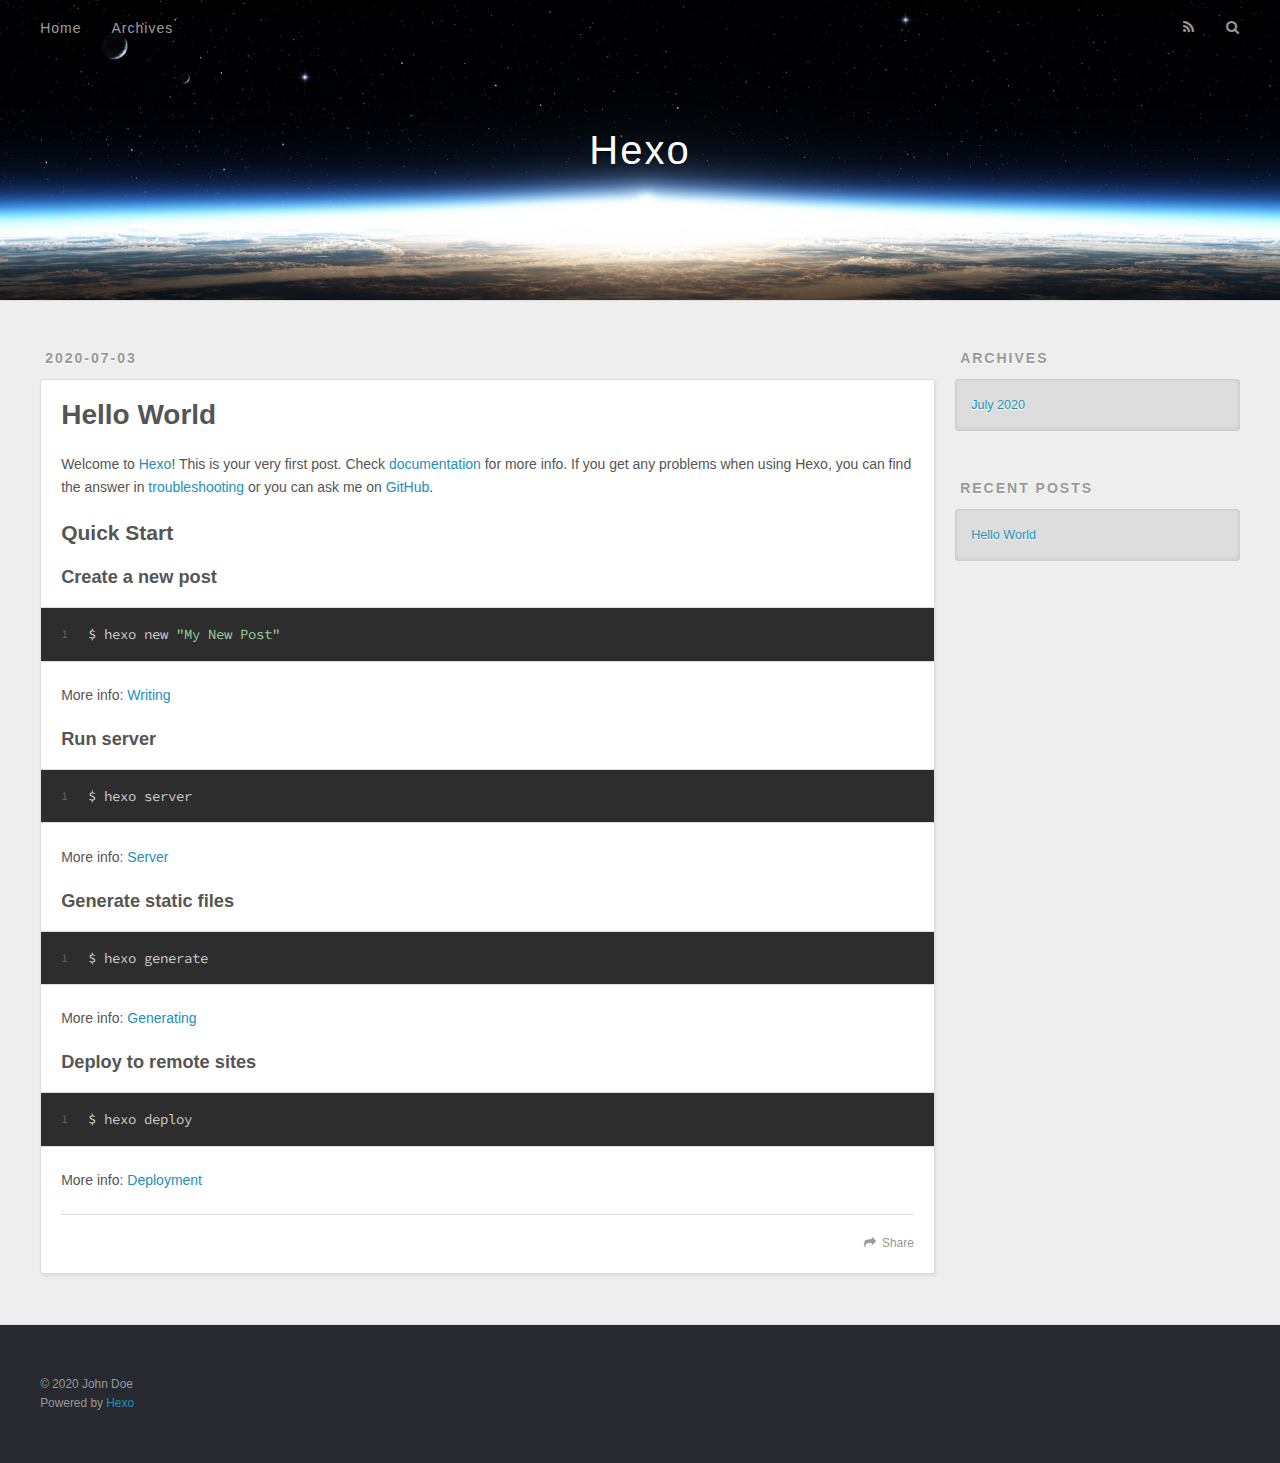
==== index.html @ 7ab06a94 "Site updated: 2020-07-03 13:47:26" ====
<!DOCTYPE html>
<html>
<head>
  <meta charset="utf-8">
  

  
  <title>Hexo</title>
  <meta name="viewport" content="width=device-width, initial-scale=1, maximum-scale=1">
  <meta property="og:type" content="website">
<meta property="og:title" content="Hexo">
<meta property="og:url" content="http://yoursite.com/index.html">
<meta property="og:site_name" content="Hexo">
<meta property="og:locale" content="en_US">
<meta property="article:author" content="John Doe">
<meta name="twitter:card" content="summary">
  
    <link rel="alternate" href="/atom.xml" title="Hexo" type="application/atom+xml">
  
  
    <link rel="icon" href="/favicon.png">
  
  
    <link href="//fonts.googleapis.com/css?family=Source+Code+Pro" rel="stylesheet" type="text/css">
  
  
<link rel="stylesheet" href="/css/style.css">

<meta name="generator" content="Hexo 4.2.1"></head>

<body>
  <div id="container">
    <div id="wrap">
      <header id="header">
  <div id="banner"></div>
  <div id="header-outer" class="outer">
    <div id="header-title" class="inner">
      <h1 id="logo-wrap">
        <a href="/" id="logo">Hexo</a>
      </h1>
      
    </div>
    <div id="header-inner" class="inner">
      <nav id="main-nav">
        <a id="main-nav-toggle" class="nav-icon"></a>
        
          <a class="main-nav-link" href="/">Home</a>
        
          <a class="main-nav-link" href="/archives">Archives</a>
        
      </nav>
      <nav id="sub-nav">
        
          <a id="nav-rss-link" class="nav-icon" href="/atom.xml" title="RSS Feed"></a>
        
        <a id="nav-search-btn" class="nav-icon" title="Search"></a>
      </nav>
      <div id="search-form-wrap">
        <form action="//google.com/search" method="get" accept-charset="UTF-8" class="search-form"><input type="search" name="q" class="search-form-input" placeholder="Search"><button type="submit" class="search-form-submit">&#xF002;</button><input type="hidden" name="sitesearch" value="http://yoursite.com"></form>
      </div>
    </div>
  </div>
</header>
      <div class="outer">
        <section id="main">
  
    <article id="post-hello-world" class="article article-type-post" itemscope itemprop="blogPost">
  <div class="article-meta">
    <a href="/2020/07/03/hello-world/" class="article-date">
  <time datetime="2020-07-03T05:10:40.938Z" itemprop="datePublished">2020-07-03</time>
</a>
    
  </div>
  <div class="article-inner">
    
    
      <header class="article-header">
        
  
    <h1 itemprop="name">
      <a class="article-title" href="/2020/07/03/hello-world/">Hello World</a>
    </h1>
  

      </header>
    
    <div class="article-entry" itemprop="articleBody">
      
        <p>Welcome to <a href="https://hexo.io/" target="_blank" rel="noopener">Hexo</a>! This is your very first post. Check <a href="https://hexo.io/docs/" target="_blank" rel="noopener">documentation</a> for more info. If you get any problems when using Hexo, you can find the answer in <a href="https://hexo.io/docs/troubleshooting.html" target="_blank" rel="noopener">troubleshooting</a> or you can ask me on <a href="https://github.com/hexojs/hexo/issues" target="_blank" rel="noopener">GitHub</a>.</p>
<h2 id="Quick-Start"><a href="#Quick-Start" class="headerlink" title="Quick Start"></a>Quick Start</h2><h3 id="Create-a-new-post"><a href="#Create-a-new-post" class="headerlink" title="Create a new post"></a>Create a new post</h3><figure class="highlight bash"><table><tr><td class="gutter"><pre><span class="line">1</span><br></pre></td><td class="code"><pre><span class="line">$ hexo new <span class="string">"My New Post"</span></span><br></pre></td></tr></table></figure>

<p>More info: <a href="https://hexo.io/docs/writing.html" target="_blank" rel="noopener">Writing</a></p>
<h3 id="Run-server"><a href="#Run-server" class="headerlink" title="Run server"></a>Run server</h3><figure class="highlight bash"><table><tr><td class="gutter"><pre><span class="line">1</span><br></pre></td><td class="code"><pre><span class="line">$ hexo server</span><br></pre></td></tr></table></figure>

<p>More info: <a href="https://hexo.io/docs/server.html" target="_blank" rel="noopener">Server</a></p>
<h3 id="Generate-static-files"><a href="#Generate-static-files" class="headerlink" title="Generate static files"></a>Generate static files</h3><figure class="highlight bash"><table><tr><td class="gutter"><pre><span class="line">1</span><br></pre></td><td class="code"><pre><span class="line">$ hexo generate</span><br></pre></td></tr></table></figure>

<p>More info: <a href="https://hexo.io/docs/generating.html" target="_blank" rel="noopener">Generating</a></p>
<h3 id="Deploy-to-remote-sites"><a href="#Deploy-to-remote-sites" class="headerlink" title="Deploy to remote sites"></a>Deploy to remote sites</h3><figure class="highlight bash"><table><tr><td class="gutter"><pre><span class="line">1</span><br></pre></td><td class="code"><pre><span class="line">$ hexo deploy</span><br></pre></td></tr></table></figure>

<p>More info: <a href="https://hexo.io/docs/one-command-deployment.html" target="_blank" rel="noopener">Deployment</a></p>

      
    </div>
    <footer class="article-footer">
      <a data-url="http://yoursite.com/2020/07/03/hello-world/" data-id="ckc5spmji0000jgvv3cbbf7xk" class="article-share-link">Share</a>
      
      
    </footer>
  </div>
  
</article>


  


</section>
        
          <aside id="sidebar">
  
    

  
    

  
    
  
    
  <div class="widget-wrap">
    <h3 class="widget-title">Archives</h3>
    <div class="widget">
      <ul class="archive-list"><li class="archive-list-item"><a class="archive-list-link" href="/archives/2020/07/">July 2020</a></li></ul>
    </div>
  </div>


  
    
  <div class="widget-wrap">
    <h3 class="widget-title">Recent Posts</h3>
    <div class="widget">
      <ul>
        
          <li>
            <a href="/2020/07/03/hello-world/">Hello World</a>
          </li>
        
      </ul>
    </div>
  </div>

  
</aside>
        
      </div>
      <footer id="footer">
  
  <div class="outer">
    <div id="footer-info" class="inner">
      &copy; 2020 John Doe<br>
      Powered by <a href="http://hexo.io/" target="_blank">Hexo</a>
    </div>
  </div>
</footer>
    </div>
    <nav id="mobile-nav">
  
    <a href="/" class="mobile-nav-link">Home</a>
  
    <a href="/archives" class="mobile-nav-link">Archives</a>
  
</nav>
    

<script src="//ajax.googleapis.com/ajax/libs/jquery/2.0.3/jquery.min.js"></script>


  
<link rel="stylesheet" href="/fancybox/jquery.fancybox.css">

  
<script src="/fancybox/jquery.fancybox.pack.js"></script>




<script src="/js/script.js"></script>




  </div>
</body>
</html>
---- css/style.css ----
body {
  width: 100%;
}
body:before,
body:after {
  content: "";
  display: table;
}
body:after {
  clear: both;
}
html,
body,
div,
span,
applet,
object,
iframe,
h1,
h2,
h3,
h4,
h5,
h6,
p,
blockquote,
pre,
a,
abbr,
acronym,
address,
big,
cite,
code,
del,
dfn,
em,
img,
ins,
kbd,
q,
s,
samp,
small,
strike,
strong,
sub,
sup,
tt,
var,
dl,
dt,
dd,
ol,
ul,
li,
fieldset,
form,
label,
legend,
table,
caption,
tbody,
tfoot,
thead,
tr,
th,
td {
  margin: 0;
  padding: 0;
  border: 0;
  outline: 0;
  font-weight: inherit;
  font-style: inherit;
  font-family: inherit;
  font-size: 100%;
  vertical-align: baseline;
}
body {
  line-height: 1;
  color: #000;
  background: #fff;
}
ol,
ul {
  list-style: none;
}
table {
  border-collapse: separate;
  border-spacing: 0;
  vertical-align: middle;
}
caption,
th,
td {
  text-align: left;
  font-weight: normal;
  vertical-align: middle;
}
a img {
  border: none;
}
input,
button {
  margin: 0;
  padding: 0;
}
input::-moz-focus-inner,
button::-moz-focus-inner {
  border: 0;
  padding: 0;
}
@font-face {
  font-family: FontAwesome;
  font-style: normal;
  font-weight: normal;
  src: url("fonts/fontawesome-webfont.eot?v=#4.0.3");
  src: url("fonts/fontawesome-webfont.eot?#iefix&v=#4.0.3") format("embedded-opentype"), url("fonts/fontawesome-webfont.woff?v=#4.0.3") format("woff"), url("fonts/fontawesome-webfont.ttf?v=#4.0.3") format("truetype"), url("fonts/fontawesome-webfont.svg#fontawesomeregular?v=#4.0.3") format("svg");
}
html,
body,
#container {
  height: 100%;
}
body {
  background: #eee;
  font: 14px -apple-system, BlinkMacSystemFont, "Segoe UI", "Roboto", "Oxygen", "Ubuntu", "Cantarell", "Fira Sans", "Droid Sans", "Helvetica Neue", sans-serif;
  -webkit-text-size-adjust: 100%;
}
.outer {
  max-width: 1220px;
  margin: 0 auto;
  padding: 0 20px;
}
.outer:before,
.outer:after {
  content: "";
  display: table;
}
.outer:after {
  clear: both;
}
.inner {
  display: inline;
  float: left;
  width: 98.33333333333333%;
  margin: 0 0.833333333333333%;
}
.left,
.alignleft {
  float: left;
}
.right,
.alignright {
  float: right;
}
.clear {
  clear: both;
}
#container {
  position: relative;
}
.mobile-nav-on {
  overflow: hidden;
}
#wrap {
  height: 100%;
  width: 100%;
  position: absolute;
  top: 0;
  left: 0;
  -webkit-transition: 0.2s ease-out;
  -moz-transition: 0.2s ease-out;
  -ms-transition: 0.2s ease-out;
  transition: 0.2s ease-out;
  z-index: 1;
  background: #eee;
}
.mobile-nav-on #wrap {
  left: 280px;
}
@media screen and (min-width: 768px) {
  #main {
    display: inline;
    float: left;
    width: 73.33333333333333%;
    margin: 0 0.833333333333333%;
  }
}
.article-date,
.article-category-link,
.archive-year,
.widget-title {
  text-decoration: none;
  text-transform: uppercase;
  letter-spacing: 2px;
  color: #999;
  margin-bottom: 1em;
  margin-left: 5px;
  line-height: 1em;
  text-shadow: 0 1px #fff;
  font-weight: bold;
}
.article-inner,
.archive-article-inner {
  background: #fff;
  -webkit-box-shadow: 1px 2px 3px #ddd;
  box-shadow: 1px 2px 3px #ddd;
  border: 1px solid #ddd;
  border-radius: 3px;
}
.article-entry h1,
.widget h1 {
  font-size: 2em;
}
.article-entry h2,
.widget h2 {
  font-size: 1.5em;
}
.article-entry h3,
.widget h3 {
  font-size: 1.3em;
}
.article-entry h4,
.widget h4 {
  font-size: 1.2em;
}
.article-entry h5,
.widget h5 {
  font-size: 1em;
}
.article-entry h6,
.widget h6 {
  font-size: 1em;
  color: #999;
}
.article-entry hr,
.widget hr {
  border: 1px dashed #ddd;
}
.article-entry strong,
.widget strong {
  font-weight: bold;
}
.article-entry em,
.widget em,
.article-entry cite,
.widget cite {
  font-style: italic;
}
.article-entry sup,
.widget sup,
.article-entry sub,
.widget sub {
  font-size: 0.75em;
  line-height: 0;
  position: relative;
  vertical-align: baseline;
}
.article-entry sup,
.widget sup {
  top: -0.5em;
}
.article-entry sub,
.widget sub {
  bottom: -0.2em;
}
.article-entry small,
.widget small {
  font-size: 0.85em;
}
.article-entry acronym,
.widget acronym,
.article-entry abbr,
.widget abbr {
  border-bottom: 1px dotted;
}
.article-entry ul,
.widget ul,
.article-entry ol,
.widget ol,
.article-entry dl,
.widget dl {
  margin: 0 20px;
  line-height: 1.6em;
}
.article-entry ul ul,
.widget ul ul,
.article-entry ol ul,
.widget ol ul,
.article-entry ul ol,
.widget ul ol,
.article-entry ol ol,
.widget ol ol {
  margin-top: 0;
  margin-bottom: 0;
}
.article-entry ul,
.widget ul {
  list-style: disc;
}
.article-entry ol,
.widget ol {
  list-style: decimal;
}
.article-entry dt,
.widget dt {
  font-weight: bold;
}
#header {
  height: 300px;
  position: relative;
  border-bottom: 1px solid #ddd;
}
#header:before,
#header:after {
  content: "";
  position: absolute;
  left: 0;
  right: 0;
  height: 40px;
}
#header:before {
  top: 0;
  background: -webkit-linear-gradient(rgba(0,0,0,0.2), transparent);
  background: -moz-linear-gradient(rgba(0,0,0,0.2), transparent);
  background: -ms-linear-gradient(rgba(0,0,0,0.2), transparent);
  background: linear-gradient(rgba(0,0,0,0.2), transparent);
}
#header:after {
  bottom: 0;
  background: -webkit-linear-gradient(transparent, rgba(0,0,0,0.2));
  background: -moz-linear-gradient(transparent, rgba(0,0,0,0.2));
  background: -ms-linear-gradient(transparent, rgba(0,0,0,0.2));
  background: linear-gradient(transparent, rgba(0,0,0,0.2));
}
#header-outer {
  height: 100%;
  position: relative;
}
#header-inner {
  position: relative;
  overflow: hidden;
}
#banner {
  position: absolute;
  top: 0;
  left: 0;
  width: 100%;
  height: 100%;
  background: url("images/banner.jpg") center #000;
  -webkit-background-size: cover;
  -moz-background-size: cover;
  background-size: cover;
  z-index: -1;
}
#header-title {
  text-align: center;
  height: 40px;
  position: absolute;
  top: 50%;
  left: 0;
  margin-top: -20px;
}
#logo,
#subtitle {
  text-decoration: none;
  color: #fff;
  font-weight: 300;
  text-shadow: 0 1px 4px rgba(0,0,0,0.3);
}
#logo {
  font-size: 40px;
  line-height: 40px;
  letter-spacing: 2px;
}
#subtitle {
  font-size: 16px;
  line-height: 16px;
  letter-spacing: 1px;
}
#subtitle-wrap {
  margin-top: 16px;
}
#main-nav {
  float: left;
  margin-left: -15px;
}
.nav-icon,
.main-nav-link {
  float: left;
  color: #fff;
  opacity: 0.6;
  text-decoration: none;
  text-shadow: 0 1px rgba(0,0,0,0.2);
  -webkit-transition: opacity 0.2s;
  -moz-transition: opacity 0.2s;
  -ms-transition: opacity 0.2s;
  transition: opacity 0.2s;
  display: block;
  padding: 20px 15px;
}
.nav-icon:hover,
.main-nav-link:hover {
  opacity: 1;
}
.nav-icon {
  font-family: FontAwesome;
  text-align: center;
  font-size: 14px;
  width: 14px;
  height: 14px;
  padding: 20px 15px;
  position: relative;
  cursor: pointer;
}
.main-nav-link {
  font-weight: 300;
  letter-spacing: 1px;
}
@media screen and (max-width: 479px) {
  .main-nav-link {
    display: none;
  }
}
#main-nav-toggle {
  display: none;
}
#main-nav-toggle:before {
  content: "\f0c9";
}
@media screen and (max-width: 479px) {
  #main-nav-toggle {
    display: block;
  }
}
#sub-nav {
  float: right;
  margin-right: -15px;
}
#nav-rss-link:before {
  content: "\f09e";
}
#nav-search-btn:before {
  content: "\f002";
}
#search-form-wrap {
  position: absolute;
  top: 15px;
  width: 150px;
  height: 30px;
  right: -150px;
  opacity: 0;
  -webkit-transition: 0.2s ease-out;
  -moz-transition: 0.2s ease-out;
  -ms-transition: 0.2s ease-out;
  transition: 0.2s ease-out;
}
#search-form-wrap.on {
  opacity: 1;
  right: 0;
}
@media screen and (max-width: 479px) {
  #search-form-wrap {
    width: 100%;
    right: -100%;
  }
}
.search-form {
  position: absolute;
  top: 0;
  left: 0;
  right: 0;
  background: #fff;
  padding: 5px 15px;
  border-radius: 15px;
  -webkit-box-shadow: 0 0 10px rgba(0,0,0,0.3);
  box-shadow: 0 0 10px rgba(0,0,0,0.3);
}
.search-form-input {
  border: none;
  background: none;
  color: #555;
  width: 100%;
  font: 13px -apple-system, BlinkMacSystemFont, "Segoe UI", "Roboto", "Oxygen", "Ubuntu", "Cantarell", "Fira Sans", "Droid Sans", "Helvetica Neue", sans-serif;
  outline: none;
}
.search-form-input::-webkit-search-results-decoration,
.search-form-input::-webkit-search-cancel-button {
  -webkit-appearance: none;
}
.search-form-submit {
  position: absolute;
  top: 50%;
  right: 10px;
  margin-top: -7px;
  font: 13px FontAwesome;
  border: none;
  background: none;
  color: #bbb;
  cursor: pointer;
}
.search-form-submit:hover,
.search-form-submit:focus {
  color: #777;
}
.article {
  margin: 50px 0;
}
.article-inner {
  overflow: hidden;
}
.article-meta:before,
.article-meta:after {
  content: "";
  display: table;
}
.article-meta:after {
  clear: both;
}
.article-date {
  float: left;
}
.article-category {
  float: left;
  line-height: 1em;
  color: #ccc;
  text-shadow: 0 1px #fff;
  margin-left: 8px;
}
.article-category:before {
  content: "\2022";
}
.article-category-link {
  margin: 0 12px 1em;
}
.article-header {
  padding: 20px 20px 0;
}
.article-title {
  text-decoration: none;
  font-size: 2em;
  font-weight: bold;
  color: #555;
  line-height: 1.1em;
  -webkit-transition: color 0.2s;
  -moz-transition: color 0.2s;
  -ms-transition: color 0.2s;
  transition: color 0.2s;
}
a.article-title:hover {
  color: #258fb8;
}
.article-entry {
  color: #555;
  padding: 0 20px;
}
.article-entry:before,
.article-entry:after {
  content: "";
  display: table;
}
.article-entry:after {
  clear: both;
}
.article-entry p,
.article-entry table {
  line-height: 1.6em;
  margin: 1.6em 0;
}
.article-entry h1,
.article-entry h2,
.article-entry h3,
.article-entry h4,
.article-entry h5,
.article-entry h6 {
  font-weight: bold;
}
.article-entry h1,
.article-entry h2,
.article-entry h3,
.article-entry h4,
.article-entry h5,
.article-entry h6 {
  line-height: 1.1em;
  margin: 1.1em 0;
}
.article-entry a {
  color: #258fb8;
  text-decoration: none;
}
.article-entry a:hover {
  text-decoration: underline;
}
.article-entry ul,
.article-entry ol,
.article-entry dl {
  margin-top: 1.6em;
  margin-bottom: 1.6em;
}
.article-entry img,
.article-entry video {
  max-width: 100%;
  height: auto;
  display: block;
  margin: auto;
}
.article-entry iframe {
  border: none;
}
.article-entry table {
  width: 100%;
  border-collapse: collapse;
  border-spacing: 0;
}
.article-entry th {
  font-weight: bold;
  border-bottom: 3px solid #ddd;
  padding-bottom: 0.5em;
}
.article-entry td {
  border-bottom: 1px solid #ddd;
  padding: 10px 0;
}
.article-entry blockquote {
  font-family: Georgia, "Times New Roman", serif;
  font-size: 1.4em;
  margin: 1.6em 20px;
  text-align: center;
}
.article-entry blockquote footer {
  font-size: 14px;
  margin: 1.6em 0;
  font-family: -apple-system, BlinkMacSystemFont, "Segoe UI", "Roboto", "Oxygen", "Ubuntu", "Cantarell", "Fira Sans", "Droid Sans", "Helvetica Neue", sans-serif;
}
.article-entry blockquote footer cite:before {
  content: "—";
  padding: 0 0.5em;
}
.article-entry .pullquote {
  text-align: left;
  width: 45%;
  margin: 0;
}
.article-entry .pullquote.left {
  margin-left: 0.5em;
  margin-right: 1em;
}
.article-entry .pullquote.right {
  margin-right: 0.5em;
  margin-left: 1em;
}
.article-entry .caption {
  color: #999;
  display: block;
  font-size: 0.9em;
  margin-top: 0.5em;
  position: relative;
  text-align: center;
}
.article-entry .video-container {
  position: relative;
  padding-top: 56.25%;
  height: 0;
  overflow: hidden;
}
.article-entry .video-container iframe,
.article-entry .video-container object,
.article-entry .video-container embed {
  position: absolute;
  top: 0;
  left: 0;
  width: 100%;
  height: 100%;
  margin-top: 0;
}
.article-more-link a {
  display: inline-block;
  line-height: 1em;
  padding: 6px 15px;
  border-radius: 15px;
  background: #eee;
  color: #999;
  text-shadow: 0 1px #fff;
  text-decoration: none;
}
.article-more-link a:hover {
  background: #258fb8;
  color: #fff;
  text-decoration: none;
  text-shadow: 0 1px #1e7293;
}
.article-footer {
  font-size: 0.85em;
  line-height: 1.6em;
  border-top: 1px solid #ddd;
  padding-top: 1.6em;
  margin: 0 20px 20px;
}
.article-footer:before,
.article-footer:after {
  content: "";
  display: table;
}
.article-footer:after {
  clear: both;
}
.article-footer a {
  color: #999;
  text-decoration: none;
}
.article-footer a:hover {
  color: #555;
}
.article-tag-list-item {
  float: left;
  margin-right: 10px;
}
.article-tag-list-link:before {
  content: "#";
}
.article-comment-link {
  float: right;
}
.article-comment-link:before {
  content: "\f075";
  font-family: FontAwesome;
  padding-right: 8px;
}
.article-share-link {
  cursor: pointer;
  float: right;
  margin-left: 20px;
}
.article-share-link:before {
  content: "\f064";
  font-family: FontAwesome;
  padding-right: 6px;
}
#article-nav {
  position: relative;
}
#article-nav:before,
#article-nav:after {
  content: "";
  display: table;
}
#article-nav:after {
  clear: both;
}
@media screen and (min-width: 768px) {
  #article-nav {
    margin: 50px 0;
  }
  #article-nav:before {
    width: 8px;
    height: 8px;
    position: absolute;
    top: 50%;
    left: 50%;
    margin-top: -4px;
    margin-left: -4px;
    content: "";
    border-radius: 50%;
    background: #ddd;
    -webkit-box-shadow: 0 1px 2px #fff;
    box-shadow: 0 1px 2px #fff;
  }
}
.article-nav-link-wrap {
  text-decoration: none;
  text-shadow: 0 1px #fff;
  color: #999;
  -webkit-box-sizing: border-box;
  -moz-box-sizing: border-box;
  box-sizing: border-box;
  margin-top: 50px;
  text-align: center;
  display: block;
}
.article-nav-link-wrap:hover {
  color: #555;
}
@media screen and (min-width: 768px) {
  .article-nav-link-wrap {
    width: 50%;
    margin-top: 0;
  }
}
@media screen and (min-width: 768px) {
  #article-nav-newer {
    float: left;
    text-align: right;
    padding-right: 20px;
  }
}
@media screen and (min-width: 768px) {
  #article-nav-older {
    float: right;
    text-align: left;
    padding-left: 20px;
  }
}
.article-nav-caption {
  text-transform: uppercase;
  letter-spacing: 2px;
  color: #ddd;
  line-height: 1em;
  font-weight: bold;
}
#article-nav-newer .article-nav-caption {
  margin-right: -2px;
}
.article-nav-title {
  font-size: 0.85em;
  line-height: 1.6em;
  margin-top: 0.5em;
}
.article-share-box {
  position: absolute;
  display: none;
  background: #fff;
  -webkit-box-shadow: 1px 2px 10px rgba(0,0,0,0.2);
  box-shadow: 1px 2px 10px rgba(0,0,0,0.2);
  border-radius: 3px;
  margin-left: -145px;
  overflow: hidden;
  z-index: 1;
}
.article-share-box.on {
  display: block;
}
.article-share-input {
  width: 100%;
  background: none;
  -webkit-box-sizing: border-box;
  -moz-box-sizing: border-box;
  box-sizing: border-box;
  font: 14px -apple-system, BlinkMacSystemFont, "Segoe UI", "Roboto", "Oxygen", "Ubuntu", "Cantarell", "Fira Sans", "Droid Sans", "Helvetica Neue", sans-serif;
  padding: 0 15px;
  color: #555;
  outline: none;
  border: 1px solid #ddd;
  border-radius: 3px 3px 0 0;
  height: 36px;
  line-height: 36px;
}
.article-share-links {
  background: #eee;
}
.article-share-links:before,
.article-share-links:after {
  content: "";
  display: table;
}
.article-share-links:after {
  clear: both;
}
.article-share-twitter,
.article-share-facebook,
.article-share-pinterest,
.article-share-google {
  width: 50px;
  height: 36px;
  display: block;
  float: left;
  position: relative;
  color: #999;
  text-shadow: 0 1px #fff;
}
.article-share-twitter:before,
.article-share-facebook:before,
.article-share-pinterest:before,
.article-share-google:before {
  font-size: 20px;
  font-family: FontAwesome;
  width: 20px;
  height: 20px;
  position: absolute;
  top: 50%;
  left: 50%;
  margin-top: -10px;
  margin-left: -10px;
  text-align: center;
}
.article-share-twitter:hover,
.article-share-facebook:hover,
.article-share-pinterest:hover,
.article-share-google:hover {
  color: #fff;
}
.article-share-twitter:before {
  content: "\f099";
}
.article-share-twitter:hover {
  background: #00aced;
  text-shadow: 0 1px #008abe;
}
.article-share-facebook:before {
  content: "\f09a";
}
.article-share-facebook:hover {
  background: #3b5998;
  text-shadow: 0 1px #2f477a;
}
.article-share-pinterest:before {
  content: "\f0d2";
}
.article-share-pinterest:hover {
  background: #cb2027;
  text-shadow: 0 1px #a21a1f;
}
.article-share-google:before {
  content: "\f0d5";
}
.article-share-google:hover {
  background: #dd4b39;
  text-shadow: 0 1px #be3221;
}
.article-gallery {
  background: #000;
  position: relative;
}
.article-gallery-photos {
  position: relative;
  overflow: hidden;
}
.article-gallery-img {
  display: none;
  max-width: 100%;
}
.article-gallery-img:first-child {
  display: block;
}
.article-gallery-img.loaded {
  position: absolute;
  display: block;
}
.article-gallery-img img {
  display: block;
  max-width: 100%;
  margin: 0 auto;
}
#comments {
  background: #fff;
  -webkit-box-shadow: 1px 2px 3px #ddd;
  box-shadow: 1px 2px 3px #ddd;
  padding: 20px;
  border: 1px solid #ddd;
  border-radius: 3px;
  margin: 50px 0;
}
#comments a {
  color: #258fb8;
}
.archives-wrap {
  margin: 50px 0;
}
.archives:before,
.archives:after {
  content: "";
  display: table;
}
.archives:after {
  clear: both;
}
.archive-year-wrap {
  margin-bottom: 1em;
}
.archives {
  -webkit-column-gap: 10px;
  -moz-column-gap: 10px;
  column-gap: 10px;
}
@media screen and (min-width: 480px) and (max-width: 767px) {
  .archives {
    -webkit-column-count: 2;
    -moz-column-count: 2;
    column-count: 2;
  }
}
@media screen and (min-width: 768px) {
  .archives {
    -webkit-column-count: 3;
    -moz-column-count: 3;
    column-count: 3;
  }
}
.archive-article {
  -webkit-column-break-inside: avoid;
  page-break-inside: avoid;
  overflow: hidden;
  break-inside: avoid-column;
}
.archive-article-inner {
  padding: 10px;
  margin-bottom: 15px;
}
.archive-article-title {
  text-decoration: none;
  font-weight: bold;
  color: #555;
  -webkit-transition: color 0.2s;
  -moz-transition: color 0.2s;
  -ms-transition: color 0.2s;
  transition: color 0.2s;
  line-height: 1.6em;
}
.archive-article-title:hover {
  color: #258fb8;
}
.archive-article-footer {
  margin-top: 1em;
}
.archive-article-date {
  color: #999;
  text-decoration: none;
  font-size: 0.85em;
  line-height: 1em;
  margin-bottom: 0.5em;
  display: block;
}
#page-nav {
  margin: 50px auto;
  background: #fff;
  -webkit-box-shadow: 1px 2px 3px #ddd;
  box-shadow: 1px 2px 3px #ddd;
  border: 1px solid #ddd;
  border-radius: 3px;
  text-align: center;
  color: #999;
  overflow: hidden;
}
#page-nav:before,
#page-nav:after {
  content: "";
  display: table;
}
#page-nav:after {
  clear: both;
}
#page-nav a,
#page-nav span {
  padding: 10px 20px;
  line-height: 1;
  height: 2ex;
}
#page-nav a {
  color: #999;
  text-decoration: none;
}
#page-nav a:hover {
  background: #999;
  color: #fff;
}
#page-nav .prev {
  float: left;
}
#page-nav .next {
  float: right;
}
#page-nav .page-number {
  display: inline-block;
}
@media screen and (max-width: 479px) {
  #page-nav .page-number {
    display: none;
  }
}
#page-nav .current {
  color: #555;
  font-weight: bold;
}
#page-nav .space {
  color: #ddd;
}
#footer {
  background: #262a30;
  padding: 50px 0;
  border-top: 1px solid #ddd;
  color: #999;
}
#footer a {
  color: #258fb8;
  text-decoration: none;
}
#footer a:hover {
  text-decoration: underline;
}
#footer-info {
  line-height: 1.6em;
  font-size: 0.85em;
}
.article-entry pre,
.article-entry .highlight {
  background: #2d2d2d;
  margin: 0 -20px;
  padding: 15px 20px;
  border-style: solid;
  border-color: #ddd;
  border-width: 1px 0;
  overflow: auto;
  color: #ccc;
  line-height: 22.400000000000002px;
}
.article-entry .highlight .gutter pre,
.article-entry .gist .gist-file .gist-data .line-numbers {
  color: #666;
  font-size: 0.85em;
}
.article-entry pre,
.article-entry code {
  font-family: "Source Code Pro", Consolas, Monaco, Menlo, Consolas, monospace;
}
.article-entry code {
  background: #eee;
  text-shadow: 0 1px #fff;
  padding: 0 0.3em;
}
.article-entry pre code {
  background: none;
  text-shadow: none;
  padding: 0;
}
.article-entry .highlight pre {
  border: none;
  margin: 0;
  padding: 0;
}
.article-entry .highlight table {
  margin: 0;
  width: auto;
}
.article-entry .highlight td {
  border: none;
  padding: 0;
}
.article-entry .highlight figcaption {
  font-size: 0.85em;
  color: #999;
  line-height: 1em;
  margin-bottom: 1em;
}
.article-entry .highlight figcaption:before,
.article-entry .highlight figcaption:after {
  content: "";
  display: table;
}
.article-entry .highlight figcaption:after {
  clear: both;
}
.article-entry .highlight figcaption a {
  float: right;
}
.article-entry .highlight .gutter pre {
  text-align: right;
  padding-right: 20px;
}
.article-entry .highlight .line {
  height: 22.400000000000002px;
}
.article-entry .highlight .line.marked {
  background: #515151;
}
.article-entry .gist {
  margin: 0 -20px;
  border-style: solid;
  border-color: #ddd;
  border-width: 1px 0;
  background: #2d2d2d;
  padding: 15px 20px 15px 0;
}
.article-entry .gist .gist-file {
  border: none;
  font-family: "Source Code Pro", Consolas, Monaco, Menlo, Consolas, monospace;
  margin: 0;
}
.article-entry .gist .gist-file .gist-data {
  background: none;
  border: none;
}
.article-entry .gist .gist-file .gist-data .line-numbers {
  background: none;
  border: none;
  padding: 0 20px 0 0;
}
.article-entry .gist .gist-file .gist-data .line-data {
  padding: 0 !important;
}
.article-entry .gist .gist-file .highlight {
  margin: 0;
  padding: 0;
  border: none;
}
.article-entry .gist .gist-file .gist-meta {
  background: #2d2d2d;
  color: #999;
  font: 0.85em -apple-system, BlinkMacSystemFont, "Segoe UI", "Roboto", "Oxygen", "Ubuntu", "Cantarell", "Fira Sans", "Droid Sans", "Helvetica Neue", sans-serif;
  text-shadow: 0 0;
  padding: 0;
  margin-top: 1em;
  margin-left: 20px;
}
.article-entry .gist .gist-file .gist-meta a {
  color: #258fb8;
  font-weight: normal;
}
.article-entry .gist .gist-file .gist-meta a:hover {
  text-decoration: underline;
}
pre .comment,
pre .title {
  color: #999;
}
pre .variable,
pre .attribute,
pre .tag,
pre .regexp,
pre .ruby .constant,
pre .xml .tag .title,
pre .xml .pi,
pre .xml .doctype,
pre .html .doctype,
pre .css .id,
pre .css .class,
pre .css .pseudo {
  color: #f2777a;
}
pre .number,
pre .preprocessor,
pre .built_in,
pre .literal,
pre .params,
pre .constant {
  color: #f99157;
}
pre .class,
pre .ruby .class .title,
pre .css .rules .attribute {
  color: #9c9;
}
pre .string,
pre .value,
pre .inheritance,
pre .header,
pre .ruby .symbol,
pre .xml .cdata {
  color: #9c9;
}
pre .css .hexcolor {
  color: #6cc;
}
pre .function,
pre .python .decorator,
pre .python .title,
pre .ruby .function .title,
pre .ruby .title .keyword,
pre .perl .sub,
pre .javascript .title,
pre .coffeescript .title {
  color: #69c;
}
pre .keyword,
pre .javascript .function {
  color: #c9c;
}
@media screen and (max-width: 479px) {
  #mobile-nav {
    position: absolute;
    top: 0;
    left: 0;
    width: 280px;
    height: 100%;
    background: #191919;
    border-right: 1px solid #fff;
  }
}
@media screen and (max-width: 479px) {
  .mobile-nav-link {
    display: block;
    color: #999;
    text-decoration: none;
    padding: 15px 20px;
    font-weight: bold;
  }
  .mobile-nav-link:hover {
    color: #fff;
  }
}
@media screen and (min-width: 768px) {
  #sidebar {
    display: inline;
    float: left;
    width: 23.333333333333332%;
    margin: 0 0.833333333333333%;
  }
}
.widget-wrap {
  margin: 50px 0;
}
.widget {
  color: #777;
  text-shadow: 0 1px #fff;
  background: #ddd;
  -webkit-box-shadow: 0 -1px 4px #ccc inset;
  box-shadow: 0 -1px 4px #ccc inset;
  border: 1px solid #ccc;
  padding: 15px;
  border-radius: 3px;
}
.widget a {
  color: #258fb8;
  text-decoration: none;
}
.widget a:hover {
  text-decoration: underline;
}
.widget ul ul,
.widget ol ul,
.widget dl ul,
.widget ul ol,
.widget ol ol,
.widget dl ol,
.widget ul dl,
.widget ol dl,
.widget dl dl {
  margin-left: 15px;
  list-style: disc;
}
.widget {
  line-height: 1.6em;
  word-wrap: break-word;
  font-size: 0.9em;
}
.widget ul,
.widget ol {
  list-style: none;
  margin: 0;
}
.widget ul ul,
.widget ol ul,
.widget ul ol,
.widget ol ol {
  margin: 0 20px;
}
.widget ul ul,
.widget ol ul {
  list-style: disc;
}
.widget ul ol,
.widget ol ol {
  list-style: decimal;
}
.category-list-count,
.tag-list-count,
.archive-list-count {
  padding-left: 5px;
  color: #999;
  font-size: 0.85em;
}
.category-list-count:before,
.tag-list-count:before,
.archive-list-count:before {
  content: "(";
}
.category-list-count:after,
.tag-list-count:after,
.archive-list-count:after {
  content: ")";
}
.tagcloud a {
  margin-right: 5px;
  display: inline-block;
}
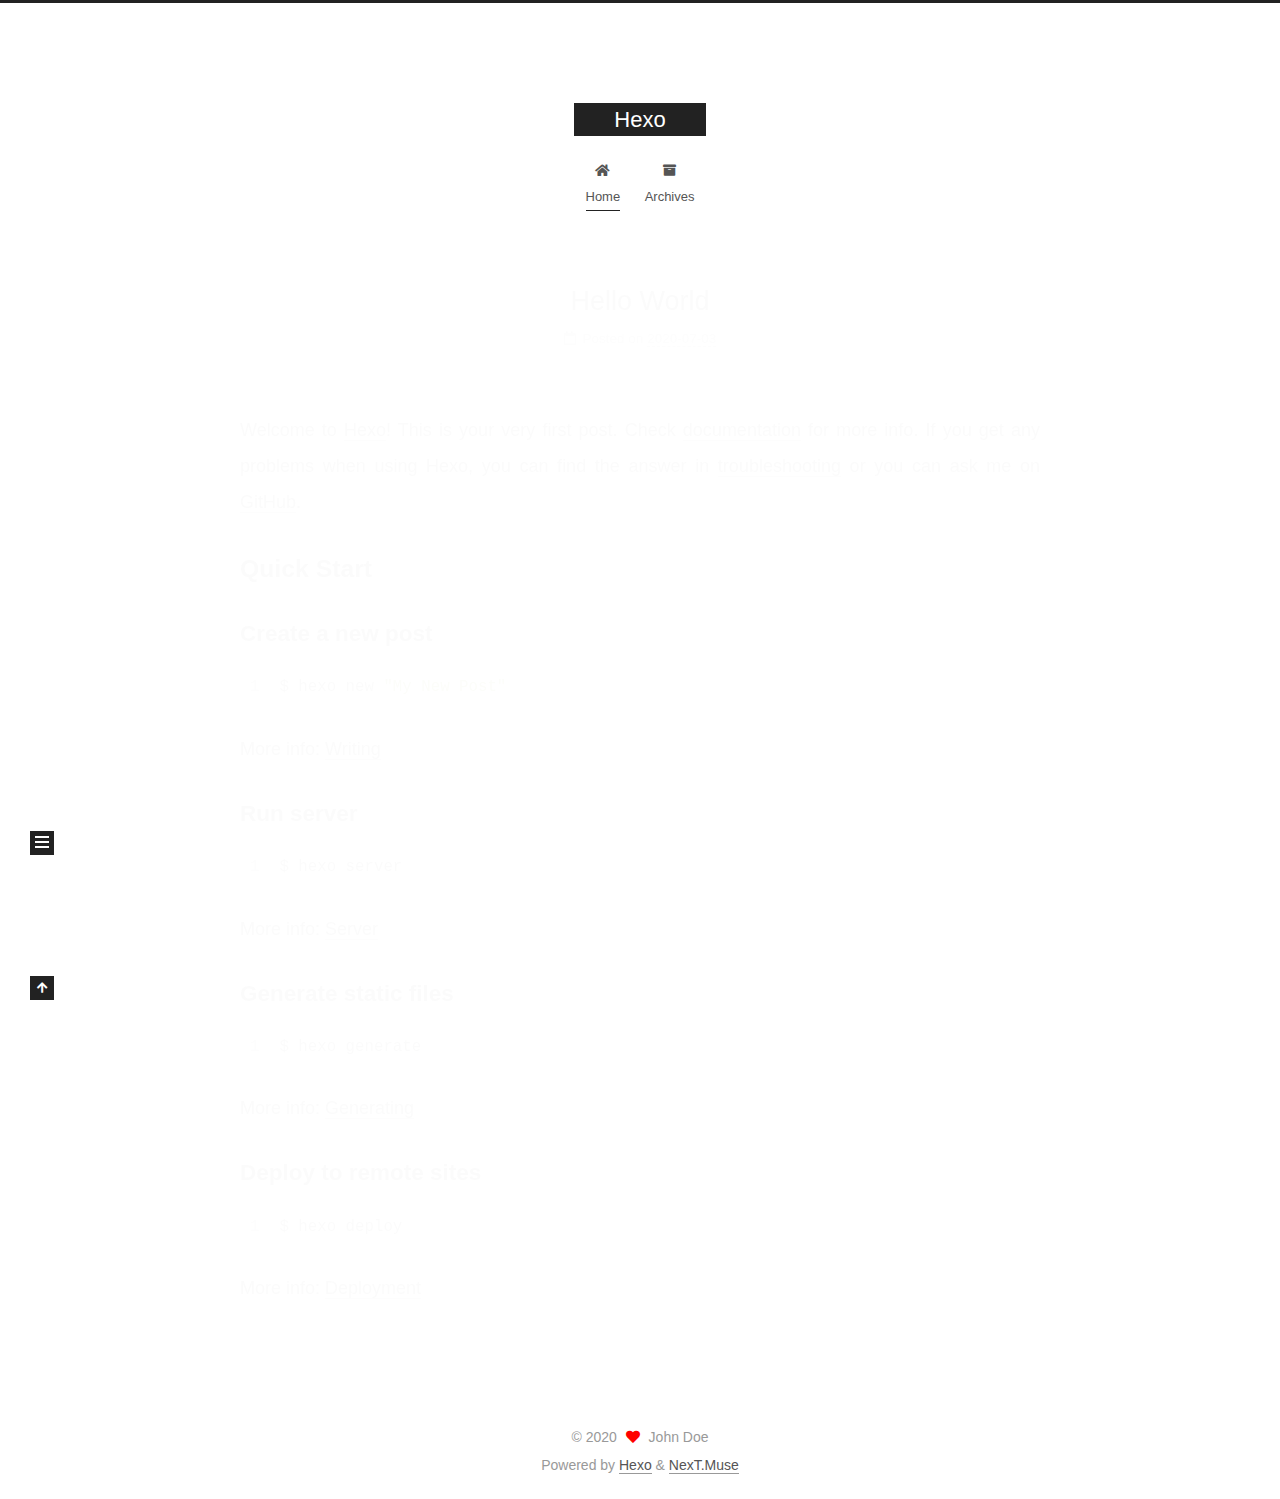
==== commit 95ac68bd: "Site updated: 2020-07-03 14:42:16" ====
--- a/index.html
+++ b/index.html
@@ -1,12 +1,25 @@
 <!DOCTYPE html>
-<html>
+<html lang="en">
 <head>
-  <meta charset="utf-8">
-  
-
-  
-  <title>Hexo</title>
-  <meta name="viewport" content="width=device-width, initial-scale=1, maximum-scale=1">
+  <meta charset="UTF-8">
+<meta name="viewport" content="width=device-width, initial-scale=1, maximum-scale=2">
+<meta name="theme-color" content="#222">
+<meta name="generator" content="Hexo 4.2.1">
+  <link rel="apple-touch-icon" sizes="180x180" href="/images/apple-touch-icon-next.png">
+  <link rel="icon" type="image/png" sizes="32x32" href="/images/favicon-32x32-next.png">
+  <link rel="icon" type="image/png" sizes="16x16" href="/images/favicon-16x16-next.png">
+  <link rel="mask-icon" href="/images/logo.svg" color="#222">
+
+<link rel="stylesheet" href="/css/main.css">
+
+
+<link rel="stylesheet" href="/lib/font-awesome/css/all.min.css">
+
+<script id="hexo-configurations">
+    var NexT = window.NexT || {};
+    var CONFIG = {"hostname":"yoursite.com","root":"/","scheme":"Muse","version":"7.8.0","exturl":false,"sidebar":{"position":"left","display":"post","padding":18,"offset":12,"onmobile":false},"copycode":{"enable":false,"show_result":false,"style":null},"back2top":{"enable":true,"sidebar":false,"scrollpercent":false},"bookmark":{"enable":false,"color":"#222","save":"auto"},"fancybox":false,"mediumzoom":false,"lazyload":false,"pangu":false,"comments":{"style":"tabs","active":null,"storage":true,"lazyload":false,"nav":null},"algolia":{"hits":{"per_page":10},"labels":{"input_placeholder":"Search for Posts","hits_empty":"We didn't find any results for the search: ${query}","hits_stats":"${hits} results found in ${time} ms"}},"localsearch":{"enable":false,"trigger":"auto","top_n_per_article":1,"unescape":false,"preload":false},"motion":{"enable":true,"async":false,"transition":{"post_block":"fadeIn","post_header":"slideDownIn","post_body":"slideDownIn","coll_header":"slideLeftIn","sidebar":"slideUpIn"}}};
+  </script>
+
   <meta property="og:type" content="website">
 <meta property="og:title" content="Hexo">
 <meta property="og:url" content="http://yoursite.com/index.html">
@@ -14,183 +27,343 @@
 <meta property="og:locale" content="en_US">
 <meta property="article:author" content="John Doe">
 <meta name="twitter:card" content="summary">
-  
-    <link rel="alternate" href="/atom.xml" title="Hexo" type="application/atom+xml">
-  
-  
-    <link rel="icon" href="/favicon.png">
-  
-  
-    <link href="//fonts.googleapis.com/css?family=Source+Code+Pro" rel="stylesheet" type="text/css">
-  
-  
-<link rel="stylesheet" href="/css/style.css">
-
-<meta name="generator" content="Hexo 4.2.1"></head>
-
-<body>
-  <div id="container">
-    <div id="wrap">
-      <header id="header">
-  <div id="banner"></div>
-  <div id="header-outer" class="outer">
-    <div id="header-title" class="inner">
-      <h1 id="logo-wrap">
-        <a href="/" id="logo">Hexo</a>
-      </h1>
+
+<link rel="canonical" href="http://yoursite.com/">
+
+
+<script id="page-configurations">
+  // https://hexo.io/docs/variables.html
+  CONFIG.page = {
+    sidebar: "",
+    isHome : true,
+    isPost : false,
+    lang   : 'en'
+  };
+</script>
+
+  <title>Hexo</title>
+  
+
+
+
+
+
+
+  <noscript>
+  <style>
+  .use-motion .brand,
+  .use-motion .menu-item,
+  .sidebar-inner,
+  .use-motion .post-block,
+  .use-motion .pagination,
+  .use-motion .comments,
+  .use-motion .post-header,
+  .use-motion .post-body,
+  .use-motion .collection-header { opacity: initial; }
+
+  .use-motion .site-title,
+  .use-motion .site-subtitle {
+    opacity: initial;
+    top: initial;
+  }
+
+  .use-motion .logo-line-before i { left: initial; }
+  .use-motion .logo-line-after i { right: initial; }
+  </style>
+</noscript>
+
+</head>
+
+<body itemscope itemtype="http://schema.org/WebPage">
+  <div class="container use-motion">
+    <div class="headband"></div>
+
+    <header class="header" itemscope itemtype="http://schema.org/WPHeader">
+      <div class="header-inner"><div class="site-brand-container">
+  <div class="site-nav-toggle">
+    <div class="toggle" aria-label="Toggle navigation bar">
+      <span class="toggle-line toggle-line-first"></span>
+      <span class="toggle-line toggle-line-middle"></span>
+      <span class="toggle-line toggle-line-last"></span>
+    </div>
+  </div>
+
+  <div class="site-meta">
+
+    <a href="/" class="brand" rel="start">
+      <span class="logo-line-before"><i></i></span>
+      <h1 class="site-title">Hexo</h1>
+      <span class="logo-line-after"><i></i></span>
+    </a>
+  </div>
+
+  <div class="site-nav-right">
+    <div class="toggle popup-trigger">
+    </div>
+  </div>
+</div>
+
+
+
+
+<nav class="site-nav">
+  <ul id="menu" class="main-menu menu">
+        <li class="menu-item menu-item-home">
+
+    <a href="/" rel="section"><i class="fa fa-home fa-fw"></i>Home</a>
+
+  </li>
+        <li class="menu-item menu-item-archives">
+
+    <a href="/archives/" rel="section"><i class="fa fa-archive fa-fw"></i>Archives</a>
+
+  </li>
+  </ul>
+</nav>
+
+
+
+
+</div>
+    </header>
+
+    
+  <div class="back-to-top">
+    <i class="fa fa-arrow-up"></i>
+    <span>0%</span>
+  </div>
+
+
+    <main class="main">
+      <div class="main-inner">
+        <div class="content-wrap">
+          
+
+          <div class="content index posts-expand">
+            
+      
+  
+  
+  <article itemscope itemtype="http://schema.org/Article" class="post-block" lang="en">
+    <link itemprop="mainEntityOfPage" href="http://yoursite.com/2020/07/03/hello-world/">
+
+    <span hidden itemprop="author" itemscope itemtype="http://schema.org/Person">
+      <meta itemprop="image" content="/images/avatar.gif">
+      <meta itemprop="name" content="John Doe">
+      <meta itemprop="description" content="">
+    </span>
+
+    <span hidden itemprop="publisher" itemscope itemtype="http://schema.org/Organization">
+      <meta itemprop="name" content="Hexo">
+    </span>
+      <header class="post-header">
+        <h2 class="post-title" itemprop="name headline">
+          
+            <a href="/2020/07/03/hello-world/" class="post-title-link" itemprop="url">Hello World</a>
+        </h2>
+
+        <div class="post-meta">
+            <span class="post-meta-item">
+              <span class="post-meta-item-icon">
+                <i class="far fa-calendar"></i>
+              </span>
+              <span class="post-meta-item-text">Posted on</span>
+
+              <time title="Created: 2020-07-03 13:10:40" itemprop="dateCreated datePublished" datetime="2020-07-03T13:10:40+08:00">2020-07-03</time>
+            </span>
+
+          
+
+        </div>
+      </header>
+
+    
+    
+    
+    <div class="post-body" itemprop="articleBody">
+
+      
+          <p>Welcome to <a href="https://hexo.io/" target="_blank" rel="noopener">Hexo</a>! This is your very first post. Check <a href="https://hexo.io/docs/" target="_blank" rel="noopener">documentation</a> for more info. If you get any problems when using Hexo, you can find the answer in <a href="https://hexo.io/docs/troubleshooting.html" target="_blank" rel="noopener">troubleshooting</a> or you can ask me on <a href="https://github.com/hexojs/hexo/issues" target="_blank" rel="noopener">GitHub</a>.</p>
+<h2 id="Quick-Start"><a href="#Quick-Start" class="headerlink" title="Quick Start"></a>Quick Start</h2><h3 id="Create-a-new-post"><a href="#Create-a-new-post" class="headerlink" title="Create a new post"></a>Create a new post</h3><figure class="highlight bash"><table><tr><td class="gutter"><pre><span class="line">1</span><br></pre></td><td class="code"><pre><span class="line">$ hexo new <span class="string">"My New Post"</span></span><br></pre></td></tr></table></figure>
+
+<p>More info: <a href="https://hexo.io/docs/writing.html" target="_blank" rel="noopener">Writing</a></p>
+<h3 id="Run-server"><a href="#Run-server" class="headerlink" title="Run server"></a>Run server</h3><figure class="highlight bash"><table><tr><td class="gutter"><pre><span class="line">1</span><br></pre></td><td class="code"><pre><span class="line">$ hexo server</span><br></pre></td></tr></table></figure>
+
+<p>More info: <a href="https://hexo.io/docs/server.html" target="_blank" rel="noopener">Server</a></p>
+<h3 id="Generate-static-files"><a href="#Generate-static-files" class="headerlink" title="Generate static files"></a>Generate static files</h3><figure class="highlight bash"><table><tr><td class="gutter"><pre><span class="line">1</span><br></pre></td><td class="code"><pre><span class="line">$ hexo generate</span><br></pre></td></tr></table></figure>
+
+<p>More info: <a href="https://hexo.io/docs/generating.html" target="_blank" rel="noopener">Generating</a></p>
+<h3 id="Deploy-to-remote-sites"><a href="#Deploy-to-remote-sites" class="headerlink" title="Deploy to remote sites"></a>Deploy to remote sites</h3><figure class="highlight bash"><table><tr><td class="gutter"><pre><span class="line">1</span><br></pre></td><td class="code"><pre><span class="line">$ hexo deploy</span><br></pre></td></tr></table></figure>
+
+<p>More info: <a href="https://hexo.io/docs/one-command-deployment.html" target="_blank" rel="noopener">Deployment</a></p>
+
       
     </div>
-    <div id="header-inner" class="inner">
-      <nav id="main-nav">
-        <a id="main-nav-toggle" class="nav-icon"></a>
+
+    
+    
+    
+      <footer class="post-footer">
+        <div class="post-eof"></div>
+      </footer>
+  </article>
+  
+  
+  
+
+
+  
+
+
+
+          </div>
+          
+
+<script>
+  window.addEventListener('tabs:register', () => {
+    let { activeClass } = CONFIG.comments;
+    if (CONFIG.comments.storage) {
+      activeClass = localStorage.getItem('comments_active') || activeClass;
+    }
+    if (activeClass) {
+      let activeTab = document.querySelector(`a[href="#comment-${activeClass}"]`);
+      if (activeTab) {
+        activeTab.click();
+      }
+    }
+  });
+  if (CONFIG.comments.storage) {
+    window.addEventListener('tabs:click', event => {
+      if (!event.target.matches('.tabs-comment .tab-content .tab-pane')) return;
+      let commentClass = event.target.classList[1];
+      localStorage.setItem('comments_active', commentClass);
+    });
+  }
+</script>
+
+        </div>
+          
+  
+  <div class="toggle sidebar-toggle">
+    <span class="toggle-line toggle-line-first"></span>
+    <span class="toggle-line toggle-line-middle"></span>
+    <span class="toggle-line toggle-line-last"></span>
+  </div>
+
+  <aside class="sidebar">
+    <div class="sidebar-inner">
+
+      <ul class="sidebar-nav motion-element">
+        <li class="sidebar-nav-toc">
+          Table of Contents
+        </li>
+        <li class="sidebar-nav-overview">
+          Overview
+        </li>
+      </ul>
+
+      <!--noindex-->
+      <div class="post-toc-wrap sidebar-panel">
+      </div>
+      <!--/noindex-->
+
+      <div class="site-overview-wrap sidebar-panel">
+        <div class="site-author motion-element" itemprop="author" itemscope itemtype="http://schema.org/Person">
+  <p class="site-author-name" itemprop="name">John Doe</p>
+  <div class="site-description" itemprop="description"></div>
+</div>
+<div class="site-state-wrap motion-element">
+  <nav class="site-state">
+      <div class="site-state-item site-state-posts">
+          <a href="/archives/">
         
-          <a class="main-nav-link" href="/">Home</a>
+          <span class="site-state-item-count">1</span>
+          <span class="site-state-item-name">posts</span>
+        </a>
+      </div>
+  </nav>
+</div>
+
+
+
+      </div>
+
+    </div>
+  </aside>
+  <div id="sidebar-dimmer"></div>
+
+
+      </div>
+    </main>
+
+    <footer class="footer">
+      <div class="footer-inner">
         
-          <a class="main-nav-link" href="/archives">Archives</a>
+
         
-      </nav>
-      <nav id="sub-nav">
+
+<div class="copyright">
+  
+  &copy; 
+  <span itemprop="copyrightYear">2020</span>
+  <span class="with-love">
+    <i class="fa fa-heart"></i>
+  </span>
+  <span class="author" itemprop="copyrightHolder">John Doe</span>
+</div>
+  <div class="powered-by">Powered by <a href="https://hexo.io/" class="theme-link" rel="noopener" target="_blank">Hexo</a> & <a href="https://muse.theme-next.org/" class="theme-link" rel="noopener" target="_blank">NexT.Muse</a>
+  </div>
+
         
-          <a id="nav-rss-link" class="nav-icon" href="/atom.xml" title="RSS Feed"></a>
-        
-        <a id="nav-search-btn" class="nav-icon" title="Search"></a>
-      </nav>
-      <div id="search-form-wrap">
-        <form action="//google.com/search" method="get" accept-charset="UTF-8" class="search-form"><input type="search" name="q" class="search-form-input" placeholder="Search"><button type="submit" class="search-form-submit">&#xF002;</button><input type="hidden" name="sitesearch" value="http://yoursite.com"></form>
-      </div>
-    </div>
-  </div>
-</header>
-      <div class="outer">
-        <section id="main">
-  
-    <article id="post-hello-world" class="article article-type-post" itemscope itemprop="blogPost">
-  <div class="article-meta">
-    <a href="/2020/07/03/hello-world/" class="article-date">
-  <time datetime="2020-07-03T05:10:40.938Z" itemprop="datePublished">2020-07-03</time>
-</a>
-    
-  </div>
-  <div class="article-inner">
-    
-    
-      <header class="article-header">
-        
-  
-    <h1 itemprop="name">
-      <a class="article-title" href="/2020/07/03/hello-world/">Hello World</a>
-    </h1>
-  
-
-      </header>
-    
-    <div class="article-entry" itemprop="articleBody">
-      
-        <p>Welcome to <a href="https://hexo.io/" target="_blank" rel="noopener">Hexo</a>! This is your very first post. Check <a href="https://hexo.io/docs/" target="_blank" rel="noopener">documentation</a> for more info. If you get any problems when using Hexo, you can find the answer in <a href="https://hexo.io/docs/troubleshooting.html" target="_blank" rel="noopener">troubleshooting</a> or you can ask me on <a href="https://github.com/hexojs/hexo/issues" target="_blank" rel="noopener">GitHub</a>.</p>
-<h2 id="Quick-Start"><a href="#Quick-Start" class="headerlink" title="Quick Start"></a>Quick Start</h2><h3 id="Create-a-new-post"><a href="#Create-a-new-post" class="headerlink" title="Create a new post"></a>Create a new post</h3><figure class="highlight bash"><table><tr><td class="gutter"><pre><span class="line">1</span><br></pre></td><td class="code"><pre><span class="line">$ hexo new <span class="string">"My New Post"</span></span><br></pre></td></tr></table></figure>
-
-<p>More info: <a href="https://hexo.io/docs/writing.html" target="_blank" rel="noopener">Writing</a></p>
-<h3 id="Run-server"><a href="#Run-server" class="headerlink" title="Run server"></a>Run server</h3><figure class="highlight bash"><table><tr><td class="gutter"><pre><span class="line">1</span><br></pre></td><td class="code"><pre><span class="line">$ hexo server</span><br></pre></td></tr></table></figure>
-
-<p>More info: <a href="https://hexo.io/docs/server.html" target="_blank" rel="noopener">Server</a></p>
-<h3 id="Generate-static-files"><a href="#Generate-static-files" class="headerlink" title="Generate static files"></a>Generate static files</h3><figure class="highlight bash"><table><tr><td class="gutter"><pre><span class="line">1</span><br></pre></td><td class="code"><pre><span class="line">$ hexo generate</span><br></pre></td></tr></table></figure>
-
-<p>More info: <a href="https://hexo.io/docs/generating.html" target="_blank" rel="noopener">Generating</a></p>
-<h3 id="Deploy-to-remote-sites"><a href="#Deploy-to-remote-sites" class="headerlink" title="Deploy to remote sites"></a>Deploy to remote sites</h3><figure class="highlight bash"><table><tr><td class="gutter"><pre><span class="line">1</span><br></pre></td><td class="code"><pre><span class="line">$ hexo deploy</span><br></pre></td></tr></table></figure>
-
-<p>More info: <a href="https://hexo.io/docs/one-command-deployment.html" target="_blank" rel="noopener">Deployment</a></p>
-
-      
-    </div>
-    <footer class="article-footer">
-      <a data-url="http://yoursite.com/2020/07/03/hello-world/" data-id="ckc5spmji0000jgvv3cbbf7xk" class="article-share-link">Share</a>
-      
-      
+
+
+
+
+
+
+
+
+      </div>
     </footer>
   </div>
-  
-</article>
-
-
-  
-
-
-</section>
-        
-          <aside id="sidebar">
-  
-    
-
-  
-    
-
-  
-    
-  
-    
-  <div class="widget-wrap">
-    <h3 class="widget-title">Archives</h3>
-    <div class="widget">
-      <ul class="archive-list"><li class="archive-list-item"><a class="archive-list-link" href="/archives/2020/07/">July 2020</a></li></ul>
-    </div>
-  </div>
-
-
-  
-    
-  <div class="widget-wrap">
-    <h3 class="widget-title">Recent Posts</h3>
-    <div class="widget">
-      <ul>
-        
-          <li>
-            <a href="/2020/07/03/hello-world/">Hello World</a>
-          </li>
-        
-      </ul>
-    </div>
-  </div>
-
-  
-</aside>
-        
-      </div>
-      <footer id="footer">
-  
-  <div class="outer">
-    <div id="footer-info" class="inner">
-      &copy; 2020 John Doe<br>
-      Powered by <a href="http://hexo.io/" target="_blank">Hexo</a>
-    </div>
-  </div>
-</footer>
-    </div>
-    <nav id="mobile-nav">
-  
-    <a href="/" class="mobile-nav-link">Home</a>
-  
-    <a href="/archives" class="mobile-nav-link">Archives</a>
-  
-</nav>
-    
-
-<script src="//ajax.googleapis.com/ajax/libs/jquery/2.0.3/jquery.min.js"></script>
-
-
-  
-<link rel="stylesheet" href="/fancybox/jquery.fancybox.css">
-
-  
-<script src="/fancybox/jquery.fancybox.pack.js"></script>
-
-
-
-
-<script src="/js/script.js"></script>
-
-
-
-
-  </div>
+
+  
+  <script src="/lib/anime.min.js"></script>
+  <script src="/lib/velocity/velocity.min.js"></script>
+  <script src="/lib/velocity/velocity.ui.min.js"></script>
+
+<script src="/js/utils.js"></script>
+
+<script src="/js/motion.js"></script>
+
+
+<script src="/js/schemes/muse.js"></script>
+
+
+<script src="/js/next-boot.js"></script>
+
+
+
+
+  
+
+
+
+
+
+
+
+
+
+
+
+
+
+
+
+  
+
+  
+
 </body>
-</html>+</html>
--- a/css/main.css
+++ b/css/main.css
@@ -0,0 +1,2291 @@
+:root {
+  --body-bg-color: #fff;
+  --content-bg-color: #fff;
+  --card-bg-color: #f5f5f5;
+  --text-color: #555;
+  --blockquote-color: #666;
+  --link-color: #555;
+  --link-hover-color: #222;
+  --brand-color: #fff;
+  --brand-hover-color: #fff;
+  --table-row-odd-bg-color: #f9f9f9;
+  --table-row-hover-bg-color: #f5f5f5;
+  --menu-item-bg-color: #f5f5f5;
+  --btn-default-bg: #222;
+  --btn-default-color: #fff;
+  --btn-default-border-color: #222;
+  --btn-default-hover-bg: #fff;
+  --btn-default-hover-color: #222;
+  --btn-default-hover-border-color: #222;
+}
+html {
+  line-height: 1.15; /* 1 */
+  -webkit-text-size-adjust: 100%; /* 2 */
+}
+body {
+  margin: 0;
+}
+main {
+  display: block;
+}
+h1 {
+  font-size: 2em;
+  margin: 0.67em 0;
+}
+hr {
+  box-sizing: content-box; /* 1 */
+  height: 0; /* 1 */
+  overflow: visible; /* 2 */
+}
+pre {
+  font-family: monospace, monospace; /* 1 */
+  font-size: 1em; /* 2 */
+}
+a {
+  background: transparent;
+}
+abbr[title] {
+  border-bottom: none; /* 1 */
+  text-decoration: underline; /* 2 */
+  text-decoration: underline dotted; /* 2 */
+}
+b,
+strong {
+  font-weight: bolder;
+}
+code,
+kbd,
+samp {
+  font-family: monospace, monospace; /* 1 */
+  font-size: 1em; /* 2 */
+}
+small {
+  font-size: 80%;
+}
+sub,
+sup {
+  font-size: 75%;
+  line-height: 0;
+  position: relative;
+  vertical-align: baseline;
+}
+sub {
+  bottom: -0.25em;
+}
+sup {
+  top: -0.5em;
+}
+img {
+  border-style: none;
+}
+button,
+input,
+optgroup,
+select,
+textarea {
+  font-family: inherit; /* 1 */
+  font-size: 100%; /* 1 */
+  line-height: 1.15; /* 1 */
+  margin: 0; /* 2 */
+}
+button,
+input {
+/* 1 */
+  overflow: visible;
+}
+button,
+select {
+/* 1 */
+  text-transform: none;
+}
+button,
+[type='button'],
+[type='reset'],
+[type='submit'] {
+  -webkit-appearance: button;
+}
+button::-moz-focus-inner,
+[type='button']::-moz-focus-inner,
+[type='reset']::-moz-focus-inner,
+[type='submit']::-moz-focus-inner {
+  border-style: none;
+  padding: 0;
+}
+button:-moz-focusring,
+[type='button']:-moz-focusring,
+[type='reset']:-moz-focusring,
+[type='submit']:-moz-focusring {
+  outline: 1px dotted ButtonText;
+}
+fieldset {
+  padding: 0.35em 0.75em 0.625em;
+}
+legend {
+  box-sizing: border-box; /* 1 */
+  color: inherit; /* 2 */
+  display: table; /* 1 */
+  max-width: 100%; /* 1 */
+  padding: 0; /* 3 */
+  white-space: normal; /* 1 */
+}
+progress {
+  vertical-align: baseline;
+}
+textarea {
+  overflow: auto;
+}
+[type='checkbox'],
+[type='radio'] {
+  box-sizing: border-box; /* 1 */
+  padding: 0; /* 2 */
+}
+[type='number']::-webkit-inner-spin-button,
+[type='number']::-webkit-outer-spin-button {
+  height: auto;
+}
+[type='search'] {
+  outline-offset: -2px; /* 2 */
+  -webkit-appearance: textfield; /* 1 */
+}
+[type='search']::-webkit-search-decoration {
+  -webkit-appearance: none;
+}
+::-webkit-file-upload-button {
+  font: inherit; /* 2 */
+  -webkit-appearance: button; /* 1 */
+}
+details {
+  display: block;
+}
+summary {
+  display: list-item;
+}
+template {
+  display: none;
+}
+[hidden] {
+  display: none;
+}
+::selection {
+  background: #262a30;
+  color: #eee;
+}
+html,
+body {
+  height: 100%;
+}
+body {
+  background: var(--body-bg-color);
+  color: var(--text-color);
+  font-family: 'Lato', "PingFang SC", "Microsoft YaHei", sans-serif;
+  font-size: 1em;
+  line-height: 2;
+}
+@media (max-width: 991px) {
+  body {
+    padding-left: 0 !important;
+    padding-right: 0 !important;
+  }
+}
+h1,
+h2,
+h3,
+h4,
+h5,
+h6 {
+  font-family: 'Lato', "PingFang SC", "Microsoft YaHei", sans-serif;
+  font-weight: bold;
+  line-height: 1.5;
+  margin: 20px 0 15px;
+}
+h1 {
+  font-size: 1.5em;
+}
+h2 {
+  font-size: 1.375em;
+}
+h3 {
+  font-size: 1.25em;
+}
+h4 {
+  font-size: 1.125em;
+}
+h5 {
+  font-size: 1em;
+}
+h6 {
+  font-size: 0.875em;
+}
+p {
+  margin: 0 0 20px 0;
+}
+a,
+span.exturl {
+  border-bottom: 1px solid #999;
+  color: var(--link-color);
+  outline: 0;
+  text-decoration: none;
+  overflow-wrap: break-word;
+  word-wrap: break-word;
+  cursor: pointer;
+}
+a:hover,
+span.exturl:hover {
+  border-bottom-color: var(--link-hover-color);
+  color: var(--link-hover-color);
+}
+iframe,
+img,
+video {
+  display: block;
+  margin-left: auto;
+  margin-right: auto;
+  max-width: 100%;
+}
+hr {
+  background-image: repeating-linear-gradient(-45deg, #ddd, #ddd 4px, transparent 4px, transparent 8px);
+  border: 0;
+  height: 3px;
+  margin: 40px 0;
+}
+blockquote {
+  border-left: 4px solid #ddd;
+  color: var(--blockquote-color);
+  margin: 0;
+  padding: 0 15px;
+}
+blockquote cite::before {
+  content: '-';
+  padding: 0 5px;
+}
+dt {
+  font-weight: bold;
+}
+dd {
+  margin: 0;
+  padding: 0;
+}
+kbd {
+  background-color: #f5f5f5;
+  background-image: linear-gradient(#eee, #fff, #eee);
+  border: 1px solid #ccc;
+  border-radius: 0.2em;
+  box-shadow: 0.1em 0.1em 0.2em rgba(0,0,0,0.1);
+  color: #555;
+  font-family: inherit;
+  padding: 0.1em 0.3em;
+  white-space: nowrap;
+}
+.table-container {
+  overflow: auto;
+}
+table {
+  border-collapse: collapse;
+  border-spacing: 0;
+  font-size: 0.875em;
+  margin: 0 0 20px 0;
+  width: 100%;
+}
+tbody tr:nth-of-type(odd) {
+  background: var(--table-row-odd-bg-color);
+}
+tbody tr:hover {
+  background: var(--table-row-hover-bg-color);
+}
+caption,
+th,
+td {
+  font-weight: normal;
+  padding: 8px;
+  vertical-align: middle;
+}
+th,
+td {
+  border: 1px solid #ddd;
+  border-bottom: 3px solid #ddd;
+}
+th {
+  font-weight: 700;
+  padding-bottom: 10px;
+}
+td {
+  border-bottom-width: 1px;
+}
+.btn {
+  background: var(--btn-default-bg);
+  border: 2px solid var(--btn-default-border-color);
+  border-radius: 0;
+  color: var(--btn-default-color);
+  display: inline-block;
+  font-size: 0.875em;
+  line-height: 2;
+  padding: 0 20px;
+  text-decoration: none;
+  transition-property: background-color;
+  transition-delay: 0s;
+  transition-duration: 0.2s;
+  transition-timing-function: ease-in-out;
+}
+.btn:hover {
+  background: var(--btn-default-hover-bg);
+  border-color: var(--btn-default-hover-border-color);
+  color: var(--btn-default-hover-color);
+}
+.btn + .btn {
+  margin: 0 0 8px 8px;
+}
+.btn .fa-fw {
+  text-align: left;
+  width: 1.285714285714286em;
+}
+.toggle {
+  line-height: 0;
+}
+.toggle .toggle-line {
+  background: #fff;
+  display: inline-block;
+  height: 2px;
+  left: 0;
+  position: relative;
+  top: 0;
+  transition: all 0.4s;
+  vertical-align: top;
+  width: 100%;
+}
+.toggle .toggle-line:not(:first-child) {
+  margin-top: 3px;
+}
+.toggle.toggle-arrow .toggle-line-first {
+  left: 50%;
+  top: 2px;
+  transform: rotate(45deg);
+  width: 50%;
+}
+.toggle.toggle-arrow .toggle-line-middle {
+  left: 2px;
+  width: 90%;
+}
+.toggle.toggle-arrow .toggle-line-last {
+  left: 50%;
+  top: -2px;
+  transform: rotate(-45deg);
+  width: 50%;
+}
+.toggle.toggle-close .toggle-line-first {
+  transform: rotate(-45deg);
+  top: 5px;
+}
+.toggle.toggle-close .toggle-line-middle {
+  opacity: 0;
+}
+.toggle.toggle-close .toggle-line-last {
+  transform: rotate(45deg);
+  top: -5px;
+}
+.highlight,
+pre {
+  background: #f7f7f7;
+  color: #4d4d4c;
+  line-height: 1.6;
+  margin: 0 auto 20px;
+}
+pre,
+code {
+  font-family: consolas, Menlo, monospace, "PingFang SC", "Microsoft YaHei";
+}
+code {
+  background: #eee;
+  border-radius: 3px;
+  color: #555;
+  padding: 2px 4px;
+  overflow-wrap: break-word;
+  word-wrap: break-word;
+}
+.highlight *::selection {
+  background: #d6d6d6;
+}
+.highlight pre {
+  border: 0;
+  margin: 0;
+  padding: 10px 0;
+}
+.highlight table {
+  border: 0;
+  margin: 0;
+  width: auto;
+}
+.highlight td {
+  border: 0;
+  padding: 0;
+}
+.highlight figcaption {
+  background: #eff2f3;
+  color: #4d4d4c;
+  display: flex;
+  font-size: 0.875em;
+  justify-content: space-between;
+  line-height: 1.2;
+  padding: 0.5em;
+}
+.highlight figcaption a {
+  color: #4d4d4c;
+}
+.highlight figcaption a:hover {
+  border-bottom-color: #4d4d4c;
+}
+.highlight .gutter {
+  -moz-user-select: none;
+  -ms-user-select: none;
+  -webkit-user-select: none;
+  user-select: none;
+}
+.highlight .gutter pre {
+  background: #eff2f3;
+  color: #869194;
+  padding-left: 10px;
+  padding-right: 10px;
+  text-align: right;
+}
+.highlight .code pre {
+  background: #f7f7f7;
+  padding-left: 10px;
+  width: 100%;
+}
+.gist table {
+  width: auto;
+}
+.gist table td {
+  border: 0;
+}
+pre {
+  overflow: auto;
+  padding: 10px;
+}
+pre code {
+  background: none;
+  color: #4d4d4c;
+  font-size: 0.875em;
+  padding: 0;
+  text-shadow: none;
+}
+pre .deletion {
+  background: #fdd;
+}
+pre .addition {
+  background: #dfd;
+}
+pre .meta {
+  color: #eab700;
+  -moz-user-select: none;
+  -ms-user-select: none;
+  -webkit-user-select: none;
+  user-select: none;
+}
+pre .comment {
+  color: #8e908c;
+}
+pre .variable,
+pre .attribute,
+pre .tag,
+pre .name,
+pre .regexp,
+pre .ruby .constant,
+pre .xml .tag .title,
+pre .xml .pi,
+pre .xml .doctype,
+pre .html .doctype,
+pre .css .id,
+pre .css .class,
+pre .css .pseudo {
+  color: #c82829;
+}
+pre .number,
+pre .preprocessor,
+pre .built_in,
+pre .builtin-name,
+pre .literal,
+pre .params,
+pre .constant,
+pre .command {
+  color: #f5871f;
+}
+pre .ruby .class .title,
+pre .css .rules .attribute,
+pre .string,
+pre .symbol,
+pre .value,
+pre .inheritance,
+pre .header,
+pre .ruby .symbol,
+pre .xml .cdata,
+pre .special,
+pre .formula {
+  color: #718c00;
+}
+pre .title,
+pre .css .hexcolor {
+  color: #3e999f;
+}
+pre .function,
+pre .python .decorator,
+pre .python .title,
+pre .ruby .function .title,
+pre .ruby .title .keyword,
+pre .perl .sub,
+pre .javascript .title,
+pre .coffeescript .title {
+  color: #4271ae;
+}
+pre .keyword,
+pre .javascript .function {
+  color: #8959a8;
+}
+.blockquote-center {
+  border-left: none;
+  margin: 40px 0;
+  padding: 0;
+  position: relative;
+  text-align: center;
+}
+.blockquote-center .fa {
+  display: block;
+  opacity: 0.6;
+  position: absolute;
+  width: 100%;
+}
+.blockquote-center .fa-quote-left {
+  border-top: 1px solid #ccc;
+  text-align: left;
+  top: -20px;
+}
+.blockquote-center .fa-quote-right {
+  border-bottom: 1px solid #ccc;
+  text-align: right;
+  bottom: -20px;
+}
+.blockquote-center p,
+.blockquote-center div {
+  text-align: center;
+}
+.post-body .group-picture img {
+  margin: 0 auto;
+  padding: 0 3px;
+}
+.group-picture-row {
+  margin-bottom: 6px;
+  overflow: hidden;
+}
+.group-picture-column {
+  float: left;
+  margin-bottom: 10px;
+}
+.post-body .label {
+  color: #555;
+  display: inline;
+  padding: 0 2px;
+}
+.post-body .label.default {
+  background: #f0f0f0;
+}
+.post-body .label.primary {
+  background: #efe6f7;
+}
+.post-body .label.info {
+  background: #e5f2f8;
+}
+.post-body .label.success {
+  background: #e7f4e9;
+}
+.post-body .label.warning {
+  background: #fcf6e1;
+}
+.post-body .label.danger {
+  background: #fae8eb;
+}
+.post-body .tabs {
+  margin-bottom: 20px;
+}
+.post-body .tabs,
+.tabs-comment {
+  display: block;
+  padding-top: 10px;
+  position: relative;
+}
+.post-body .tabs ul.nav-tabs,
+.tabs-comment ul.nav-tabs {
+  display: flex;
+  flex-wrap: wrap;
+  margin: 0;
+  margin-bottom: -1px;
+  padding: 0;
+}
+@media (max-width: 413px) {
+  .post-body .tabs ul.nav-tabs,
+  .tabs-comment ul.nav-tabs {
+    display: block;
+    margin-bottom: 5px;
+  }
+}
+.post-body .tabs ul.nav-tabs li.tab,
+.tabs-comment ul.nav-tabs li.tab {
+  border-bottom: 1px solid #ddd;
+  border-left: 1px solid transparent;
+  border-right: 1px solid transparent;
+  border-top: 3px solid transparent;
+  flex-grow: 1;
+  list-style-type: none;
+  border-radius: 0 0 0 0;
+}
+@media (max-width: 413px) {
+  .post-body .tabs ul.nav-tabs li.tab,
+  .tabs-comment ul.nav-tabs li.tab {
+    border-bottom: 1px solid transparent;
+    border-left: 3px solid transparent;
+    border-right: 1px solid transparent;
+    border-top: 1px solid transparent;
+  }
+}
+@media (max-width: 413px) {
+  .post-body .tabs ul.nav-tabs li.tab,
+  .tabs-comment ul.nav-tabs li.tab {
+    border-radius: 0;
+  }
+}
+.post-body .tabs ul.nav-tabs li.tab a,
+.tabs-comment ul.nav-tabs li.tab a {
+  border-bottom: initial;
+  display: block;
+  line-height: 1.8;
+  outline: 0;
+  padding: 0.25em 0.75em;
+  text-align: center;
+  transition-delay: 0s;
+  transition-duration: 0.2s;
+  transition-timing-function: ease-out;
+}
+.post-body .tabs ul.nav-tabs li.tab a i,
+.tabs-comment ul.nav-tabs li.tab a i {
+  width: 1.285714285714286em;
+}
+.post-body .tabs ul.nav-tabs li.tab.active,
+.tabs-comment ul.nav-tabs li.tab.active {
+  border-bottom: 1px solid transparent;
+  border-left: 1px solid #ddd;
+  border-right: 1px solid #ddd;
+  border-top: 3px solid #fc6423;
+}
+@media (max-width: 413px) {
+  .post-body .tabs ul.nav-tabs li.tab.active,
+  .tabs-comment ul.nav-tabs li.tab.active {
+    border-bottom: 1px solid #ddd;
+    border-left: 3px solid #fc6423;
+    border-right: 1px solid #ddd;
+    border-top: 1px solid #ddd;
+  }
+}
+.post-body .tabs ul.nav-tabs li.tab.active a,
+.tabs-comment ul.nav-tabs li.tab.active a {
+  color: var(--link-color);
+  cursor: default;
+}
+.post-body .tabs .tab-content .tab-pane,
+.tabs-comment .tab-content .tab-pane {
+  border: 1px solid #ddd;
+  border-top: 0;
+  padding: 20px 20px 0 20px;
+  border-radius: 0;
+}
+.post-body .tabs .tab-content .tab-pane:not(.active),
+.tabs-comment .tab-content .tab-pane:not(.active) {
+  display: none;
+}
+.post-body .tabs .tab-content .tab-pane.active,
+.tabs-comment .tab-content .tab-pane.active {
+  display: block;
+}
+.post-body .tabs .tab-content .tab-pane.active:nth-of-type(1),
+.tabs-comment .tab-content .tab-pane.active:nth-of-type(1) {
+  border-radius: 0 0 0 0;
+}
+@media (max-width: 413px) {
+  .post-body .tabs .tab-content .tab-pane.active:nth-of-type(1),
+  .tabs-comment .tab-content .tab-pane.active:nth-of-type(1) {
+    border-radius: 0;
+  }
+}
+.post-body .note {
+  border-radius: 3px;
+  margin-bottom: 20px;
+  padding: 1em;
+  position: relative;
+  border: 1px solid #eee;
+  border-left-width: 5px;
+}
+.post-body .note h2,
+.post-body .note h3,
+.post-body .note h4,
+.post-body .note h5,
+.post-body .note h6 {
+  margin-top: 0;
+  border-bottom: initial;
+  margin-bottom: 0;
+  padding-top: 0;
+}
+.post-body .note p:first-child,
+.post-body .note ul:first-child,
+.post-body .note ol:first-child,
+.post-body .note table:first-child,
+.post-body .note pre:first-child,
+.post-body .note blockquote:first-child,
+.post-body .note img:first-child {
+  margin-top: 0;
+}
+.post-body .note p:last-child,
+.post-body .note ul:last-child,
+.post-body .note ol:last-child,
+.post-body .note table:last-child,
+.post-body .note pre:last-child,
+.post-body .note blockquote:last-child,
+.post-body .note img:last-child {
+  margin-bottom: 0;
+}
+.post-body .note.default {
+  border-left-color: #777;
+}
+.post-body .note.default h2,
+.post-body .note.default h3,
+.post-body .note.default h4,
+.post-body .note.default h5,
+.post-body .note.default h6 {
+  color: #777;
+}
+.post-body .note.primary {
+  border-left-color: #6f42c1;
+}
+.post-body .note.primary h2,
+.post-body .note.primary h3,
+.post-body .note.primary h4,
+.post-body .note.primary h5,
+.post-body .note.primary h6 {
+  color: #6f42c1;
+}
+.post-body .note.info {
+  border-left-color: #428bca;
+}
+.post-body .note.info h2,
+.post-body .note.info h3,
+.post-body .note.info h4,
+.post-body .note.info h5,
+.post-body .note.info h6 {
+  color: #428bca;
+}
+.post-body .note.success {
+  border-left-color: #5cb85c;
+}
+.post-body .note.success h2,
+.post-body .note.success h3,
+.post-body .note.success h4,
+.post-body .note.success h5,
+.post-body .note.success h6 {
+  color: #5cb85c;
+}
+.post-body .note.warning {
+  border-left-color: #f0ad4e;
+}
+.post-body .note.warning h2,
+.post-body .note.warning h3,
+.post-body .note.warning h4,
+.post-body .note.warning h5,
+.post-body .note.warning h6 {
+  color: #f0ad4e;
+}
+.post-body .note.danger {
+  border-left-color: #d9534f;
+}
+.post-body .note.danger h2,
+.post-body .note.danger h3,
+.post-body .note.danger h4,
+.post-body .note.danger h5,
+.post-body .note.danger h6 {
+  color: #d9534f;
+}
+.pagination .prev,
+.pagination .next,
+.pagination .page-number,
+.pagination .space {
+  display: inline-block;
+  margin: 0 10px;
+  padding: 0 11px;
+  position: relative;
+  top: -1px;
+}
+@media (max-width: 767px) {
+  .pagination .prev,
+  .pagination .next,
+  .pagination .page-number,
+  .pagination .space {
+    margin: 0 5px;
+  }
+}
+.pagination {
+  border-top: 1px solid #eee;
+  margin: 120px 0 0;
+  text-align: center;
+}
+.pagination .prev,
+.pagination .next,
+.pagination .page-number {
+  border-bottom: 0;
+  border-top: 1px solid #eee;
+  transition-property: border-color;
+  transition-delay: 0s;
+  transition-duration: 0.2s;
+  transition-timing-function: ease-in-out;
+}
+.pagination .prev:hover,
+.pagination .next:hover,
+.pagination .page-number:hover {
+  border-top-color: #222;
+}
+.pagination .space {
+  margin: 0;
+  padding: 0;
+}
+.pagination .prev {
+  margin-left: 0;
+}
+.pagination .next {
+  margin-right: 0;
+}
+.pagination .page-number.current {
+  background: #ccc;
+  border-top-color: #ccc;
+  color: #fff;
+}
+@media (max-width: 767px) {
+  .pagination {
+    border-top: none;
+  }
+  .pagination .prev,
+  .pagination .next,
+  .pagination .page-number {
+    border-bottom: 1px solid #eee;
+    border-top: 0;
+    margin-bottom: 10px;
+    padding: 0 10px;
+  }
+  .pagination .prev:hover,
+  .pagination .next:hover,
+  .pagination .page-number:hover {
+    border-bottom-color: #222;
+  }
+}
+.comments {
+  margin-top: 60px;
+  overflow: hidden;
+}
+.comment-button-group {
+  display: flex;
+  flex-wrap: wrap-reverse;
+  justify-content: center;
+  margin: 1em 0;
+}
+.comment-button-group .comment-button {
+  margin: 0.1em 0.2em;
+}
+.comment-button-group .comment-button.active {
+  background: var(--btn-default-hover-bg);
+  border-color: var(--btn-default-hover-border-color);
+  color: var(--btn-default-hover-color);
+}
+.comment-position {
+  display: none;
+}
+.comment-position.active {
+  display: block;
+}
+.tabs-comment {
+  background: var(--content-bg-color);
+  margin-top: 4em;
+  padding-top: 0;
+}
+.tabs-comment .comments {
+  border: 0;
+  box-shadow: none;
+  margin-top: 0;
+  padding-top: 0;
+}
+.container {
+  min-height: 100%;
+  position: relative;
+}
+.main-inner {
+  margin: 0 auto;
+  width: 700px;
+}
+@media (min-width: 1200px) {
+  .main-inner {
+    width: 800px;
+  }
+}
+@media (min-width: 1600px) {
+  .main-inner {
+    width: 900px;
+  }
+}
+@media (max-width: 767px) {
+  .content-wrap {
+    padding: 0 20px;
+  }
+}
+.header {
+  background: transparent;
+}
+.header-inner {
+  margin: 0 auto;
+  width: 700px;
+}
+@media (min-width: 1200px) {
+  .header-inner {
+    width: 800px;
+  }
+}
+@media (min-width: 1600px) {
+  .header-inner {
+    width: 900px;
+  }
+}
+.site-brand-container {
+  display: flex;
+  flex-shrink: 0;
+  padding: 0 10px;
+}
+.headband {
+  background: #222;
+  height: 3px;
+}
+.site-meta {
+  flex-grow: 1;
+  text-align: center;
+}
+@media (max-width: 767px) {
+  .site-meta {
+    text-align: center;
+  }
+}
+.brand {
+  border-bottom: none;
+  color: var(--brand-color);
+  display: inline-block;
+  line-height: 1.375em;
+  padding: 0 40px;
+  position: relative;
+}
+.brand:hover {
+  color: var(--brand-hover-color);
+}
+.site-title {
+  font-family: 'Lato', "PingFang SC", "Microsoft YaHei", sans-serif;
+  font-size: 1.375em;
+  font-weight: normal;
+  margin: 0;
+}
+.site-subtitle {
+  color: #999;
+  font-size: 0.8125em;
+  margin: 10px 0;
+}
+.use-motion .brand {
+  opacity: 0;
+}
+.use-motion .site-title,
+.use-motion .site-subtitle,
+.use-motion .custom-logo-image {
+  opacity: 0;
+  position: relative;
+  top: -10px;
+}
+.site-nav-toggle,
+.site-nav-right {
+  display: none;
+}
+@media (max-width: 767px) {
+  .site-nav-toggle,
+  .site-nav-right {
+    display: flex;
+    flex-direction: column;
+    justify-content: center;
+  }
+}
+.site-nav-toggle .toggle,
+.site-nav-right .toggle {
+  color: var(--text-color);
+  padding: 10px;
+  width: 22px;
+}
+.site-nav-toggle .toggle .toggle-line,
+.site-nav-right .toggle .toggle-line {
+  background: var(--text-color);
+  border-radius: 1px;
+}
+.site-nav {
+  display: block;
+}
+@media (max-width: 767px) {
+  .site-nav {
+    clear: both;
+    display: none;
+  }
+}
+.site-nav.site-nav-on {
+  display: block;
+}
+.menu {
+  margin-top: 20px;
+  padding-left: 0;
+  text-align: center;
+}
+.menu-item {
+  display: inline-block;
+  list-style: none;
+  margin: 0 10px;
+}
+@media (max-width: 767px) {
+  .menu-item {
+    display: block;
+    margin-top: 10px;
+  }
+  .menu-item.menu-item-search {
+    display: none;
+  }
+}
+.menu-item a,
+.menu-item span.exturl {
+  border-bottom: 0;
+  display: block;
+  font-size: 0.8125em;
+  transition-property: border-color;
+  transition-delay: 0s;
+  transition-duration: 0.2s;
+  transition-timing-function: ease-in-out;
+}
+@media (hover: none) {
+  .menu-item a:hover,
+  .menu-item span.exturl:hover {
+    border-bottom-color: transparent !important;
+  }
+}
+.menu-item .fa,
+.menu-item .fab,
+.menu-item .far,
+.menu-item .fas {
+  margin-right: 8px;
+}
+.menu-item .badge {
+  display: inline-block;
+  font-weight: bold;
+  line-height: 1;
+  margin-left: 0.35em;
+  margin-top: 0.35em;
+  text-align: center;
+  white-space: nowrap;
+}
+@media (max-width: 767px) {
+  .menu-item .badge {
+    float: right;
+    margin-left: 0;
+  }
+}
+.menu-item-active a,
+.menu .menu-item a:hover,
+.menu .menu-item span.exturl:hover {
+  background: var(--menu-item-bg-color);
+}
+.use-motion .menu-item {
+  opacity: 0;
+}
+.sidebar {
+  background: #222;
+  bottom: 0;
+  box-shadow: inset 0 2px 6px #000;
+  position: fixed;
+  top: 0;
+}
+@media (max-width: 991px) {
+  .sidebar {
+    display: none;
+  }
+}
+.sidebar-inner {
+  color: #999;
+  padding: 18px 10px;
+  text-align: center;
+}
+.cc-license {
+  margin-top: 10px;
+  text-align: center;
+}
+.cc-license .cc-opacity {
+  border-bottom: none;
+  opacity: 0.7;
+}
+.cc-license .cc-opacity:hover {
+  opacity: 0.9;
+}
+.cc-license img {
+  display: inline-block;
+}
+.site-author-image {
+  border: 2px solid #333;
+  display: block;
+  margin: 0 auto;
+  max-width: 96px;
+  padding: 2px;
+}
+.site-author-name {
+  color: #f5f5f5;
+  font-weight: normal;
+  margin: 5px 0 0;
+  text-align: center;
+}
+.site-description {
+  color: #999;
+  font-size: 1em;
+  margin-top: 5px;
+  text-align: center;
+}
+.links-of-author {
+  margin-top: 15px;
+}
+.links-of-author a,
+.links-of-author span.exturl {
+  border-bottom-color: #555;
+  display: inline-block;
+  font-size: 0.8125em;
+  margin-bottom: 10px;
+  margin-right: 10px;
+  vertical-align: middle;
+}
+.links-of-author a::before,
+.links-of-author span.exturl::before {
+  background: #ffac06;
+  border-radius: 50%;
+  content: ' ';
+  display: inline-block;
+  height: 4px;
+  margin-right: 3px;
+  vertical-align: middle;
+  width: 4px;
+}
+.sidebar-button {
+  margin-top: 15px;
+}
+.sidebar-button a {
+  border: 1px solid #fc6423;
+  border-radius: 4px;
+  color: #fc6423;
+  display: inline-block;
+  padding: 0 15px;
+}
+.sidebar-button a .fa,
+.sidebar-button a .fab,
+.sidebar-button a .far,
+.sidebar-button a .fas {
+  margin-right: 5px;
+}
+.sidebar-button a:hover {
+  background: #fc6423;
+  border: 1px solid #fc6423;
+  color: #fff;
+}
+.sidebar-button a:hover .fa,
+.sidebar-button a:hover .fab,
+.sidebar-button a:hover .far,
+.sidebar-button a:hover .fas {
+  color: #fff;
+}
+.links-of-blogroll {
+  font-size: 0.8125em;
+  margin-top: 10px;
+}
+.links-of-blogroll-title {
+  font-size: 0.875em;
+  font-weight: 600;
+  margin-top: 0;
+}
+.links-of-blogroll-list {
+  list-style: none;
+  margin: 0;
+  padding: 0;
+}
+#sidebar-dimmer {
+  display: none;
+}
+@media (max-width: 767px) {
+  #sidebar-dimmer {
+    background: #000;
+    display: block;
+    height: 100%;
+    left: 100%;
+    opacity: 0;
+    position: fixed;
+    top: 0;
+    width: 100%;
+    z-index: 1100;
+  }
+  .sidebar-active + #sidebar-dimmer {
+    opacity: 0.7;
+    transform: translateX(-100%);
+    transition: opacity 0.5s;
+  }
+}
+.sidebar-nav {
+  margin: 0;
+  padding-bottom: 20px;
+  padding-left: 0;
+}
+.sidebar-nav li {
+  border-bottom: 1px solid transparent;
+  color: #666;
+  cursor: pointer;
+  display: inline-block;
+  font-size: 0.875em;
+}
+.sidebar-nav li.sidebar-nav-overview {
+  margin-left: 10px;
+}
+.sidebar-nav li:hover {
+  color: #f5f5f5;
+}
+.sidebar-nav .sidebar-nav-active {
+  border-bottom-color: #87daff;
+  color: #87daff;
+}
+.sidebar-nav .sidebar-nav-active:hover {
+  color: #87daff;
+}
+.sidebar-panel {
+  display: none;
+  overflow-x: hidden;
+  overflow-y: auto;
+}
+.sidebar-panel-active {
+  display: block;
+}
+.sidebar-toggle {
+  background: #222;
+  bottom: 45px;
+  cursor: pointer;
+  height: 14px;
+  left: 30px;
+  padding: 5px;
+  position: fixed;
+  width: 14px;
+  z-index: 1300;
+}
+@media (max-width: 991px) {
+  .sidebar-toggle {
+    left: 20px;
+    opacity: 0.8;
+    display: none;
+  }
+}
+.sidebar-toggle:hover .toggle-line {
+  background: #87daff;
+}
+.post-toc {
+  font-size: 0.875em;
+}
+.post-toc ol {
+  list-style: none;
+  margin: 0;
+  padding: 0 2px 5px 10px;
+  text-align: left;
+}
+.post-toc ol > ol {
+  padding-left: 0;
+}
+.post-toc ol a {
+  transition-property: all;
+  transition-delay: 0s;
+  transition-duration: 0.2s;
+  transition-timing-function: ease-in-out;
+}
+.post-toc .nav-item {
+  line-height: 1.8;
+  overflow: hidden;
+  text-overflow: ellipsis;
+  white-space: nowrap;
+}
+.post-toc .nav .nav-child {
+  display: none;
+}
+.post-toc .nav .active > .nav-child {
+  display: block;
+}
+.post-toc .nav .active-current > .nav-child {
+  display: block;
+}
+.post-toc .nav .active-current > .nav-child > .nav-item {
+  display: block;
+}
+.post-toc .nav .active > a {
+  border-bottom-color: #87daff;
+  color: #87daff;
+}
+.post-toc .nav .active-current > a {
+  color: #87daff;
+}
+.post-toc .nav .active-current > a:hover {
+  color: #87daff;
+}
+.site-state {
+  display: flex;
+  justify-content: center;
+  line-height: 1.4;
+  margin-top: 10px;
+  overflow: hidden;
+  text-align: center;
+  white-space: nowrap;
+}
+.site-state-item {
+  padding: 0 15px;
+}
+.site-state-item:not(:first-child) {
+  border-left: 1px solid #333;
+}
+.site-state-item a {
+  border-bottom: none;
+}
+.site-state-item-count {
+  display: block;
+  font-size: 1.25em;
+  font-weight: 600;
+  text-align: center;
+}
+.site-state-item-name {
+  color: inherit;
+  font-size: 0.875em;
+}
+.footer {
+  color: #999;
+  font-size: 0.875em;
+  padding: 20px 0;
+}
+.footer.footer-fixed {
+  bottom: 0;
+  left: 0;
+  position: absolute;
+  right: 0;
+}
+.footer-inner {
+  box-sizing: border-box;
+  margin: 0 auto;
+  text-align: center;
+  width: 700px;
+}
+@media (min-width: 1200px) {
+  .footer-inner {
+    width: 800px;
+  }
+}
+@media (min-width: 1600px) {
+  .footer-inner {
+    width: 900px;
+  }
+}
+.languages {
+  display: inline-block;
+  font-size: 1.125em;
+  position: relative;
+}
+.languages .lang-select-label span {
+  margin: 0 0.5em;
+}
+.languages .lang-select {
+  height: 100%;
+  left: 0;
+  opacity: 0;
+  position: absolute;
+  top: 0;
+  width: 100%;
+}
+.with-love {
+  color: #ff0000;
+  display: inline-block;
+  margin: 0 5px;
+}
+.powered-by,
+.theme-info {
+  display: inline-block;
+}
+@-moz-keyframes iconAnimate {
+  0%, 100% {
+    transform: scale(1);
+  }
+  10%, 30% {
+    transform: scale(0.9);
+  }
+  20%, 40%, 60%, 80% {
+    transform: scale(1.1);
+  }
+  50%, 70% {
+    transform: scale(1.1);
+  }
+}
+@-webkit-keyframes iconAnimate {
+  0%, 100% {
+    transform: scale(1);
+  }
+  10%, 30% {
+    transform: scale(0.9);
+  }
+  20%, 40%, 60%, 80% {
+    transform: scale(1.1);
+  }
+  50%, 70% {
+    transform: scale(1.1);
+  }
+}
+@-o-keyframes iconAnimate {
+  0%, 100% {
+    transform: scale(1);
+  }
+  10%, 30% {
+    transform: scale(0.9);
+  }
+  20%, 40%, 60%, 80% {
+    transform: scale(1.1);
+  }
+  50%, 70% {
+    transform: scale(1.1);
+  }
+}
+@keyframes iconAnimate {
+  0%, 100% {
+    transform: scale(1);
+  }
+  10%, 30% {
+    transform: scale(0.9);
+  }
+  20%, 40%, 60%, 80% {
+    transform: scale(1.1);
+  }
+  50%, 70% {
+    transform: scale(1.1);
+  }
+}
+.back-to-top {
+  font-size: 12px;
+  text-align: center;
+  transition-delay: 0s;
+  transition-duration: 0.2s;
+  transition-timing-function: ease-in-out;
+}
+.back-to-top {
+  background: #222;
+  bottom: -100px;
+  box-sizing: border-box;
+  color: #fff;
+  cursor: pointer;
+  left: 30px;
+  opacity: 1;
+  padding: 0 6px;
+  position: fixed;
+  transition-property: bottom;
+  z-index: 1300;
+  width: 24px;
+}
+.back-to-top span {
+  display: none;
+}
+.back-to-top:hover {
+  color: #87daff;
+}
+.back-to-top.back-to-top-on {
+  bottom: 19px;
+}
+@media (max-width: 991px) {
+  .back-to-top {
+    left: 20px;
+    opacity: 0.8;
+  }
+}
+.post-body {
+  font-family: 'Lato', "PingFang SC", "Microsoft YaHei", sans-serif;
+  overflow-wrap: break-word;
+  word-wrap: break-word;
+}
+@media (min-width: 1200px) {
+  .post-body {
+    font-size: 1.125em;
+  }
+}
+.post-body .exturl .fa {
+  font-size: 0.875em;
+  margin-left: 4px;
+}
+.post-body .image-caption,
+.post-body .figure .caption {
+  color: #999;
+  font-size: 0.875em;
+  font-weight: bold;
+  line-height: 1;
+  margin: -20px auto 15px;
+  text-align: center;
+}
+.post-sticky-flag {
+  display: inline-block;
+  transform: rotate(30deg);
+}
+.post-button {
+  margin-top: 40px;
+  text-align: center;
+}
+.use-motion .post-block,
+.use-motion .pagination,
+.use-motion .comments {
+  opacity: 0;
+}
+.use-motion .post-header {
+  opacity: 0;
+}
+.use-motion .post-body {
+  opacity: 0;
+}
+.use-motion .collection-header {
+  opacity: 0;
+}
+.posts-collapse {
+  margin-left: 35px;
+  position: relative;
+}
+@media (max-width: 767px) {
+  .posts-collapse {
+    margin-left: 0px;
+    margin-right: 0px;
+  }
+}
+.posts-collapse .collection-title {
+  font-size: 1.125em;
+  position: relative;
+}
+.posts-collapse .collection-title::before {
+  background: #999;
+  border: 1px solid #fff;
+  border-radius: 50%;
+  content: ' ';
+  height: 10px;
+  left: 0;
+  margin-left: -6px;
+  margin-top: -4px;
+  position: absolute;
+  top: 50%;
+  width: 10px;
+}
+.posts-collapse .collection-year {
+  font-size: 1.5em;
+  font-weight: bold;
+  margin: 60px 0;
+  position: relative;
+}
+.posts-collapse .collection-year::before {
+  background: #bbb;
+  border-radius: 50%;
+  content: ' ';
+  height: 8px;
+  left: 0;
+  margin-left: -4px;
+  margin-top: -4px;
+  position: absolute;
+  top: 50%;
+  width: 8px;
+}
+.posts-collapse .collection-header {
+  display: block;
+  margin: 0 0 0 20px;
+}
+.posts-collapse .collection-header small {
+  color: #bbb;
+  margin-left: 5px;
+}
+.posts-collapse .post-header {
+  border-bottom: 1px dashed #ccc;
+  margin: 30px 0;
+  padding-left: 15px;
+  position: relative;
+  transition-property: border;
+  transition-delay: 0s;
+  transition-duration: 0.2s;
+  transition-timing-function: ease-in-out;
+}
+.posts-collapse .post-header::before {
+  background: #bbb;
+  border: 1px solid #fff;
+  border-radius: 50%;
+  content: ' ';
+  height: 6px;
+  left: 0;
+  margin-left: -4px;
+  position: absolute;
+  top: 0.75em;
+  transition-property: background;
+  width: 6px;
+  transition-delay: 0s;
+  transition-duration: 0.2s;
+  transition-timing-function: ease-in-out;
+}
+.posts-collapse .post-header:hover {
+  border-bottom-color: #666;
+}
+.posts-collapse .post-header:hover::before {
+  background: #222;
+}
+.posts-collapse .post-meta {
+  display: inline;
+  font-size: 0.75em;
+  margin-right: 10px;
+}
+.posts-collapse .post-title {
+  display: inline;
+}
+.posts-collapse .post-title a,
+.posts-collapse .post-title span.exturl {
+  border-bottom: none;
+  color: var(--link-color);
+}
+.posts-collapse .post-title .fa-external-link-alt {
+  font-size: 0.875em;
+  margin-left: 5px;
+}
+.posts-collapse::before {
+  background: #f5f5f5;
+  content: ' ';
+  height: 100%;
+  left: 0;
+  margin-left: -2px;
+  position: absolute;
+  top: 1.25em;
+  width: 4px;
+}
+.post-eof {
+  background: #ccc;
+  height: 1px;
+  margin: 80px auto 60px;
+  text-align: center;
+  width: 8%;
+}
+.post-block:last-of-type .post-eof {
+  display: none;
+}
+.content {
+  padding-top: 40px;
+}
+@media (min-width: 992px) {
+  .post-body {
+    text-align: justify;
+  }
+}
+@media (max-width: 991px) {
+  .post-body {
+    text-align: justify;
+  }
+}
+.post-body h1,
+.post-body h2,
+.post-body h3,
+.post-body h4,
+.post-body h5,
+.post-body h6 {
+  padding-top: 10px;
+}
+.post-body h1 .header-anchor,
+.post-body h2 .header-anchor,
+.post-body h3 .header-anchor,
+.post-body h4 .header-anchor,
+.post-body h5 .header-anchor,
+.post-body h6 .header-anchor {
+  border-bottom-style: none;
+  color: #ccc;
+  float: right;
+  margin-left: 10px;
+  visibility: hidden;
+}
+.post-body h1 .header-anchor:hover,
+.post-body h2 .header-anchor:hover,
+.post-body h3 .header-anchor:hover,
+.post-body h4 .header-anchor:hover,
+.post-body h5 .header-anchor:hover,
+.post-body h6 .header-anchor:hover {
+  color: inherit;
+}
+.post-body h1:hover .header-anchor,
+.post-body h2:hover .header-anchor,
+.post-body h3:hover .header-anchor,
+.post-body h4:hover .header-anchor,
+.post-body h5:hover .header-anchor,
+.post-body h6:hover .header-anchor {
+  visibility: visible;
+}
+.post-body iframe,
+.post-body img,
+.post-body video {
+  margin-bottom: 20px;
+}
+.post-body .video-container {
+  height: 0;
+  margin-bottom: 20px;
+  overflow: hidden;
+  padding-top: 75%;
+  position: relative;
+  width: 100%;
+}
+.post-body .video-container iframe,
+.post-body .video-container object,
+.post-body .video-container embed {
+  height: 100%;
+  left: 0;
+  margin: 0;
+  position: absolute;
+  top: 0;
+  width: 100%;
+}
+.post-gallery {
+  align-items: center;
+  display: grid;
+  grid-gap: 10px;
+  grid-template-columns: 1fr 1fr 1fr;
+  margin-bottom: 20px;
+}
+@media (max-width: 767px) {
+  .post-gallery {
+    grid-template-columns: 1fr 1fr;
+  }
+}
+.post-gallery a {
+  border: 0;
+}
+.post-gallery img {
+  margin: 0;
+}
+.posts-expand .post-header {
+  font-size: 1.125em;
+}
+.posts-expand .post-title {
+  font-size: 1.5em;
+  font-weight: normal;
+  margin: initial;
+  text-align: center;
+  overflow-wrap: break-word;
+  word-wrap: break-word;
+}
+.posts-expand .post-title-link {
+  border-bottom: none;
+  color: var(--link-color);
+  display: inline-block;
+  position: relative;
+  vertical-align: top;
+}
+.posts-expand .post-title-link::before {
+  background: var(--link-color);
+  bottom: 0;
+  content: '';
+  height: 2px;
+  left: 0;
+  position: absolute;
+  transform: scaleX(0);
+  visibility: hidden;
+  width: 100%;
+  transition-delay: 0s;
+  transition-duration: 0.2s;
+  transition-timing-function: ease-in-out;
+}
+.posts-expand .post-title-link:hover::before {
+  transform: scaleX(1);
+  visibility: visible;
+}
+.posts-expand .post-title-link .fa-external-link-alt {
+  font-size: 0.875em;
+  margin-left: 5px;
+}
+.posts-expand .post-meta {
+  color: #999;
+  font-family: 'Lato', "PingFang SC", "Microsoft YaHei", sans-serif;
+  font-size: 0.75em;
+  margin: 3px 0 60px 0;
+  text-align: center;
+}
+.posts-expand .post-meta .post-description {
+  font-size: 0.875em;
+  margin-top: 2px;
+}
+.posts-expand .post-meta time {
+  border-bottom: 1px dashed #999;
+  cursor: pointer;
+}
+.post-meta .post-meta-item + .post-meta-item::before {
+  content: '|';
+  margin: 0 0.5em;
+}
+.post-meta-divider {
+  margin: 0 0.5em;
+}
+.post-meta-item-icon {
+  margin-right: 3px;
+}
+@media (max-width: 991px) {
+  .post-meta-item-icon {
+    display: inline-block;
+  }
+}
+@media (max-width: 991px) {
+  .post-meta-item-text {
+    display: none;
+  }
+}
+.post-nav {
+  border-top: 1px solid #eee;
+  display: flex;
+  justify-content: space-between;
+  margin-top: 15px;
+  padding: 10px 5px 0;
+}
+.post-nav-item {
+  flex: 1;
+}
+.post-nav-item a {
+  border-bottom: none;
+  display: block;
+  font-size: 0.875em;
+  line-height: 1.6;
+  position: relative;
+}
+.post-nav-item a:active {
+  top: 2px;
+}
+.post-nav-item .fa {
+  font-size: 0.75em;
+}
+.post-nav-item:first-child {
+  margin-right: 15px;
+}
+.post-nav-item:first-child .fa {
+  margin-right: 5px;
+}
+.post-nav-item:last-child {
+  margin-left: 15px;
+  text-align: right;
+}
+.post-nav-item:last-child .fa {
+  margin-left: 5px;
+}
+.rtl.post-body p,
+.rtl.post-body a,
+.rtl.post-body h1,
+.rtl.post-body h2,
+.rtl.post-body h3,
+.rtl.post-body h4,
+.rtl.post-body h5,
+.rtl.post-body h6,
+.rtl.post-body li,
+.rtl.post-body ul,
+.rtl.post-body ol {
+  direction: rtl;
+  font-family: UKIJ Ekran;
+}
+.rtl.post-title {
+  font-family: UKIJ Ekran;
+}
+.post-tags {
+  margin-top: 40px;
+  text-align: center;
+}
+.post-tags a {
+  display: inline-block;
+  font-size: 0.8125em;
+}
+.post-tags a:not(:last-child) {
+  margin-right: 10px;
+}
+.post-widgets {
+  border-top: 1px solid #eee;
+  margin-top: 15px;
+  text-align: center;
+}
+.wp_rating {
+  height: 20px;
+  line-height: 20px;
+  margin-top: 10px;
+  padding-top: 6px;
+  text-align: center;
+}
+.social-like {
+  display: flex;
+  font-size: 0.875em;
+  justify-content: center;
+  text-align: center;
+}
+.reward-container {
+  margin: 20px auto;
+  padding: 10px 0;
+  text-align: center;
+  width: 90%;
+}
+.reward-container button {
+  background: transparent;
+  border: 1px solid #fc6423;
+  border-radius: 0;
+  color: #fc6423;
+  cursor: pointer;
+  line-height: 2;
+  outline: 0;
+  padding: 0 15px;
+  vertical-align: text-top;
+}
+.reward-container button:hover {
+  background: #fc6423;
+  border: 1px solid transparent;
+  color: #fa9366;
+}
+#qr {
+  padding-top: 20px;
+}
+#qr a {
+  border: 0;
+}
+#qr img {
+  display: inline-block;
+  margin: 0.8em 2em 0 2em;
+  max-width: 100%;
+  width: 180px;
+}
+#qr p {
+  text-align: center;
+}
+.category-all-page .category-all-title {
+  text-align: center;
+}
+.category-all-page .category-all {
+  margin-top: 20px;
+}
+.category-all-page .category-list {
+  list-style: none;
+  margin: 0;
+  padding: 0;
+}
+.category-all-page .category-list-item {
+  margin: 5px 10px;
+}
+.category-all-page .category-list-count {
+  color: #bbb;
+}
+.category-all-page .category-list-count::before {
+  content: ' (';
+  display: inline;
+}
+.category-all-page .category-list-count::after {
+  content: ') ';
+  display: inline;
+}
+.category-all-page .category-list-child {
+  padding-left: 10px;
+}
+.event-list {
+  padding: 0;
+}
+.event-list hr {
+  background: #222;
+  margin: 20px 0 45px 0;
+}
+.event-list hr::after {
+  background: #222;
+  color: #fff;
+  content: 'NOW';
+  display: inline-block;
+  font-weight: bold;
+  padding: 0 5px;
+  text-align: right;
+}
+.event-list .event {
+  background: #222;
+  margin: 20px 0;
+  min-height: 40px;
+  padding: 15px 0 15px 10px;
+}
+.event-list .event .event-summary {
+  color: #fff;
+  margin: 0;
+  padding-bottom: 3px;
+}
+.event-list .event .event-summary::before {
+  animation: dot-flash 1s alternate infinite ease-in-out;
+  color: #fff;
+  content: '\f111';
+  display: inline-block;
+  font-size: 10px;
+  margin-right: 25px;
+  vertical-align: middle;
+  font-family: 'Font Awesome 5 Free';
+  font-weight: 900;
+}
+.event-list .event .event-relative-time {
+  color: #bbb;
+  display: inline-block;
+  font-size: 12px;
+  font-weight: normal;
+  padding-left: 12px;
+}
+.event-list .event .event-details {
+  color: #fff;
+  display: block;
+  line-height: 18px;
+  margin-left: 56px;
+  padding-bottom: 6px;
+  padding-top: 3px;
+  text-indent: -24px;
+}
+.event-list .event .event-details::before {
+  color: #fff;
+  display: inline-block;
+  margin-right: 9px;
+  text-align: center;
+  text-indent: 0;
+  width: 14px;
+  font-family: 'Font Awesome 5 Free';
+  font-weight: 900;
+}
+.event-list .event .event-details.event-location::before {
+  content: '\f041';
+}
+.event-list .event .event-details.event-duration::before {
+  content: '\f017';
+}
+.event-list .event-past {
+  background: #f5f5f5;
+}
+.event-list .event-past .event-summary,
+.event-list .event-past .event-details {
+  color: #bbb;
+  opacity: 0.9;
+}
+.event-list .event-past .event-summary::before,
+.event-list .event-past .event-details::before {
+  animation: none;
+  color: #bbb;
+}
+@-moz-keyframes dot-flash {
+  from {
+    opacity: 1;
+    transform: scale(1);
+  }
+  to {
+    opacity: 0;
+    transform: scale(0.8);
+  }
+}
+@-webkit-keyframes dot-flash {
+  from {
+    opacity: 1;
+    transform: scale(1);
+  }
+  to {
+    opacity: 0;
+    transform: scale(0.8);
+  }
+}
+@-o-keyframes dot-flash {
+  from {
+    opacity: 1;
+    transform: scale(1);
+  }
+  to {
+    opacity: 0;
+    transform: scale(0.8);
+  }
+}
+@keyframes dot-flash {
+  from {
+    opacity: 1;
+    transform: scale(1);
+  }
+  to {
+    opacity: 0;
+    transform: scale(0.8);
+  }
+}
+ul.breadcrumb {
+  font-size: 0.75em;
+  list-style: none;
+  margin: 1em 0;
+  padding: 0 2em;
+  text-align: center;
+}
+ul.breadcrumb li {
+  display: inline;
+}
+ul.breadcrumb li + li::before {
+  content: '/\00a0';
+  font-weight: normal;
+  padding: 0.5em;
+}
+ul.breadcrumb li + li:last-child {
+  font-weight: bold;
+}
+.tag-cloud {
+  text-align: center;
+}
+.tag-cloud a {
+  display: inline-block;
+  margin: 10px;
+}
+.tag-cloud a:hover {
+  color: var(--link-hover-color) !important;
+}
+@media (max-width: 767px) {
+  .header-inner,
+  .main-inner,
+  .footer-inner {
+    width: auto;
+  }
+}
+.header-inner {
+  padding-top: 100px;
+}
+@media (max-width: 767px) {
+  .header-inner {
+    padding-top: 50px;
+  }
+}
+.main-inner {
+  padding-bottom: 60px;
+}
+.content {
+  padding-top: 70px;
+}
+@media (max-width: 767px) {
+  .content {
+    padding-top: 35px;
+  }
+}
+embed {
+  display: block;
+  margin: 0 auto 25px auto;
+}
+.custom-logo .site-meta-headline {
+  text-align: center;
+}
+.custom-logo .site-title {
+  color: #222;
+  margin: 10px auto 0;
+}
+.custom-logo .site-title a {
+  border: 0;
+}
+.custom-logo-image {
+  background: #fff;
+  margin: 0 auto;
+  max-width: 150px;
+  padding: 5px;
+}
+.brand {
+  background: var(--btn-default-bg);
+}
+@media (max-width: 767px) {
+  .site-nav {
+    border-bottom: 1px solid #ddd;
+    border-top: 1px solid #ddd;
+    left: 0;
+    margin: 0;
+    padding: 0;
+    width: 100%;
+  }
+}
+@media (max-width: 767px) {
+  .menu {
+    text-align: left;
+  }
+}
+.menu-item-active a,
+.menu .menu-item a:hover,
+.menu .menu-item span.exturl:hover {
+  background: transparent;
+  border-bottom: 1px solid var(--link-hover-color) !important;
+}
+@media (max-width: 767px) {
+  .menu-item-active a,
+  .menu .menu-item a:hover,
+  .menu .menu-item span.exturl:hover {
+    border-bottom: 1px dotted #ddd !important;
+  }
+}
+@media (max-width: 767px) {
+  .menu .menu-item {
+    margin: 0 10px;
+  }
+}
+.menu .menu-item a,
+.menu .menu-item span.exturl {
+  border-bottom: 1px solid transparent;
+}
+@media (max-width: 767px) {
+  .menu .menu-item a,
+  .menu .menu-item span.exturl {
+    padding: 5px 10px;
+  }
+}
+@media (min-width: 768px) {
+  .menu .menu-item .fa,
+  .menu .menu-item .fab,
+  .menu .menu-item .far,
+  .menu .menu-item .fas {
+    display: block;
+    line-height: 2;
+    margin-right: 0;
+    width: 100%;
+  }
+}
+.menu .menu-item .badge {
+  background: #eee;
+  padding: 1px 4px;
+}
+.sub-menu {
+  margin: 10px 0;
+}
+.sub-menu .menu-item {
+  display: inline-block;
+}
+.sidebar {
+  left: -320px;
+}
+.sidebar.sidebar-active {
+  left: 0;
+}
+.sidebar {
+  width: 320px;
+  z-index: 1200;
+  transition-delay: 0s;
+  transition-duration: 0.2s;
+  transition-timing-function: ease-out;
+}
+.sidebar a,
+.sidebar span.exturl {
+  border-bottom-color: #555;
+  color: #999;
+}
+.sidebar a:hover,
+.sidebar span.exturl:hover {
+  border-bottom-color: #eee;
+  color: #eee;
+}
+.links-of-blogroll-item {
+  padding: 2px 10px;
+}
+.links-of-blogroll-item a,
+.links-of-blogroll-item span.exturl {
+  box-sizing: border-box;
+  display: inline-block;
+  max-width: 280px;
+  overflow: hidden;
+  text-overflow: ellipsis;
+  white-space: nowrap;
+}
--- a/lib/font-awesome/css/all.min.css
+++ b/lib/font-awesome/css/all.min.css
@@ -0,0 +1,5 @@
+/*!
+ * Font Awesome Free 5.13.0 by @fontawesome - https://fontawesome.com
+ * License - https://fontawesome.com/license/free (Icons: CC BY 4.0, Fonts: SIL OFL 1.1, Code: MIT License)
+ */
+.fa,.fab,.fad,.fal,.far,.fas{-moz-osx-font-smoothing:grayscale;-webkit-font-smoothing:antialiased;display:inline-block;font-style:normal;font-variant:normal;text-rendering:auto;line-height:1}.fa-lg{font-size:1.33333em;line-height:.75em;vertical-align:-.0667em}.fa-xs{font-size:.75em}.fa-sm{font-size:.875em}.fa-1x{font-size:1em}.fa-2x{font-size:2em}.fa-3x{font-size:3em}.fa-4x{font-size:4em}.fa-5x{font-size:5em}.fa-6x{font-size:6em}.fa-7x{font-size:7em}.fa-8x{font-size:8em}.fa-9x{font-size:9em}.fa-10x{font-size:10em}.fa-fw{text-align:center;width:1.25em}.fa-ul{list-style-type:none;margin-left:2.5em;padding-left:0}.fa-ul>li{position:relative}.fa-li{left:-2em;position:absolute;text-align:center;width:2em;line-height:inherit}.fa-border{border:.08em solid #eee;border-radius:.1em;padding:.2em .25em .15em}.fa-pull-left{float:left}.fa-pull-right{float:right}.fa.fa-pull-left,.fab.fa-pull-left,.fal.fa-pull-left,.far.fa-pull-left,.fas.fa-pull-left{margin-right:.3em}.fa.fa-pull-right,.fab.fa-pull-right,.fal.fa-pull-right,.far.fa-pull-right,.fas.fa-pull-right{margin-left:.3em}.fa-spin{-webkit-animation:fa-spin 2s linear infinite;animation:fa-spin 2s linear infinite}.fa-pulse{-webkit-animation:fa-spin 1s steps(8) infinite;animation:fa-spin 1s steps(8) infinite}@-webkit-keyframes fa-spin{0%{-webkit-transform:rotate(0deg);transform:rotate(0deg)}to{-webkit-transform:rotate(1turn);transform:rotate(1turn)}}@keyframes fa-spin{0%{-webkit-transform:rotate(0deg);transform:rotate(0deg)}to{-webkit-transform:rotate(1turn);transform:rotate(1turn)}}.fa-rotate-90{-ms-filter:"progid:DXImageTransform.Microsoft.BasicImage(rotation=1)";-webkit-transform:rotate(90deg);transform:rotate(90deg)}.fa-rotate-180{-ms-filter:"progid:DXImageTransform.Microsoft.BasicImage(rotation=2)";-webkit-transform:rotate(180deg);transform:rotate(180deg)}.fa-rotate-270{-ms-filter:"progid:DXImageTransform.Microsoft.BasicImage(rotation=3)";-webkit-transform:rotate(270deg);transform:rotate(270deg)}.fa-flip-horizontal{-ms-filter:"progid:DXImageTransform.Microsoft.BasicImage(rotation=0, mirror=1)";-webkit-transform:scaleX(-1);transform:scaleX(-1)}.fa-flip-vertical{-webkit-transform:scaleY(-1);transform:scaleY(-1)}.fa-flip-both,.fa-flip-horizontal.fa-flip-vertical,.fa-flip-vertical{-ms-filter:"progid:DXImageTransform.Microsoft.BasicImage(rotation=2, mirror=1)"}.fa-flip-both,.fa-flip-horizontal.fa-flip-vertical{-webkit-transform:scale(-1);transform:scale(-1)}:root .fa-flip-both,:root .fa-flip-horizontal,:root .fa-flip-vertical,:root .fa-rotate-90,:root .fa-rotate-180,:root .fa-rotate-270{-webkit-filter:none;filter:none}.fa-stack{display:inline-block;height:2em;line-height:2em;position:relative;vertical-align:middle;width:2.5em}.fa-stack-1x,.fa-stack-2x{left:0;position:absolute;text-align:center;width:100%}.fa-stack-1x{line-height:inherit}.fa-stack-2x{font-size:2em}.fa-inverse{color:#fff}.fa-500px:before{content:"\f26e"}.fa-accessible-icon:before{content:"\f368"}.fa-accusoft:before{content:"\f369"}.fa-acquisitions-incorporated:before{content:"\f6af"}.fa-ad:before{content:"\f641"}.fa-address-book:before{content:"\f2b9"}.fa-address-card:before{content:"\f2bb"}.fa-adjust:before{content:"\f042"}.fa-adn:before{content:"\f170"}.fa-adobe:before{content:"\f778"}.fa-adversal:before{content:"\f36a"}.fa-affiliatetheme:before{content:"\f36b"}.fa-air-freshener:before{content:"\f5d0"}.fa-airbnb:before{content:"\f834"}.fa-algolia:before{content:"\f36c"}.fa-align-center:before{content:"\f037"}.fa-align-justify:before{content:"\f039"}.fa-align-left:before{content:"\f036"}.fa-align-right:before{content:"\f038"}.fa-alipay:before{content:"\f642"}.fa-allergies:before{content:"\f461"}.fa-amazon:before{content:"\f270"}.fa-amazon-pay:before{content:"\f42c"}.fa-ambulance:before{content:"\f0f9"}.fa-american-sign-language-interpreting:before{content:"\f2a3"}.fa-amilia:before{content:"\f36d"}.fa-anchor:before{content:"\f13d"}.fa-android:before{content:"\f17b"}.fa-angellist:before{content:"\f209"}.fa-angle-double-down:before{content:"\f103"}.fa-angle-double-left:before{content:"\f100"}.fa-angle-double-right:before{content:"\f101"}.fa-angle-double-up:before{content:"\f102"}.fa-angle-down:before{content:"\f107"}.fa-angle-left:before{content:"\f104"}.fa-angle-right:before{content:"\f105"}.fa-angle-up:before{content:"\f106"}.fa-angry:before{content:"\f556"}.fa-angrycreative:before{content:"\f36e"}.fa-angular:before{content:"\f420"}.fa-ankh:before{content:"\f644"}.fa-app-store:before{content:"\f36f"}.fa-app-store-ios:before{content:"\f370"}.fa-apper:before{content:"\f371"}.fa-apple:before{content:"\f179"}.fa-apple-alt:before{content:"\f5d1"}.fa-apple-pay:before{content:"\f415"}.fa-archive:before{content:"\f187"}.fa-archway:before{content:"\f557"}.fa-arrow-alt-circle-down:before{content:"\f358"}.fa-arrow-alt-circle-left:before{content:"\f359"}.fa-arrow-alt-circle-right:before{content:"\f35a"}.fa-arrow-alt-circle-up:before{content:"\f35b"}.fa-arrow-circle-down:before{content:"\f0ab"}.fa-arrow-circle-left:before{content:"\f0a8"}.fa-arrow-circle-right:before{content:"\f0a9"}.fa-arrow-circle-up:before{content:"\f0aa"}.fa-arrow-down:before{content:"\f063"}.fa-arrow-left:before{content:"\f060"}.fa-arrow-right:before{content:"\f061"}.fa-arrow-up:before{content:"\f062"}.fa-arrows-alt:before{content:"\f0b2"}.fa-arrows-alt-h:before{content:"\f337"}.fa-arrows-alt-v:before{content:"\f338"}.fa-artstation:before{content:"\f77a"}.fa-assistive-listening-systems:before{content:"\f2a2"}.fa-asterisk:before{content:"\f069"}.fa-asymmetrik:before{content:"\f372"}.fa-at:before{content:"\f1fa"}.fa-atlas:before{content:"\f558"}.fa-atlassian:before{content:"\f77b"}.fa-atom:before{content:"\f5d2"}.fa-audible:before{content:"\f373"}.fa-audio-description:before{content:"\f29e"}.fa-autoprefixer:before{content:"\f41c"}.fa-avianex:before{content:"\f374"}.fa-aviato:before{content:"\f421"}.fa-award:before{content:"\f559"}.fa-aws:before{content:"\f375"}.fa-baby:before{content:"\f77c"}.fa-baby-carriage:before{content:"\f77d"}.fa-backspace:before{content:"\f55a"}.fa-backward:before{content:"\f04a"}.fa-bacon:before{content:"\f7e5"}.fa-bahai:before{content:"\f666"}.fa-balance-scale:before{content:"\f24e"}.fa-balance-scale-left:before{content:"\f515"}.fa-balance-scale-right:before{content:"\f516"}.fa-ban:before{content:"\f05e"}.fa-band-aid:before{content:"\f462"}.fa-bandcamp:before{content:"\f2d5"}.fa-barcode:before{content:"\f02a"}.fa-bars:before{content:"\f0c9"}.fa-baseball-ball:before{content:"\f433"}.fa-basketball-ball:before{content:"\f434"}.fa-bath:before{content:"\f2cd"}.fa-battery-empty:before{content:"\f244"}.fa-battery-full:before{content:"\f240"}.fa-battery-half:before{content:"\f242"}.fa-battery-quarter:before{content:"\f243"}.fa-battery-three-quarters:before{content:"\f241"}.fa-battle-net:before{content:"\f835"}.fa-bed:before{content:"\f236"}.fa-beer:before{content:"\f0fc"}.fa-behance:before{content:"\f1b4"}.fa-behance-square:before{content:"\f1b5"}.fa-bell:before{content:"\f0f3"}.fa-bell-slash:before{content:"\f1f6"}.fa-bezier-curve:before{content:"\f55b"}.fa-bible:before{content:"\f647"}.fa-bicycle:before{content:"\f206"}.fa-biking:before{content:"\f84a"}.fa-bimobject:before{content:"\f378"}.fa-binoculars:before{content:"\f1e5"}.fa-biohazard:before{content:"\f780"}.fa-birthday-cake:before{content:"\f1fd"}.fa-bitbucket:before{content:"\f171"}.fa-bitcoin:before{content:"\f379"}.fa-bity:before{content:"\f37a"}.fa-black-tie:before{content:"\f27e"}.fa-blackberry:before{content:"\f37b"}.fa-blender:before{content:"\f517"}.fa-blender-phone:before{content:"\f6b6"}.fa-blind:before{content:"\f29d"}.fa-blog:before{content:"\f781"}.fa-blogger:before{content:"\f37c"}.fa-blogger-b:before{content:"\f37d"}.fa-bluetooth:before{content:"\f293"}.fa-bluetooth-b:before{content:"\f294"}.fa-bold:before{content:"\f032"}.fa-bolt:before{content:"\f0e7"}.fa-bomb:before{content:"\f1e2"}.fa-bone:before{content:"\f5d7"}.fa-bong:before{content:"\f55c"}.fa-book:before{content:"\f02d"}.fa-book-dead:before{content:"\f6b7"}.fa-book-medical:before{content:"\f7e6"}.fa-book-open:before{content:"\f518"}.fa-book-reader:before{content:"\f5da"}.fa-bookmark:before{content:"\f02e"}.fa-bootstrap:before{content:"\f836"}.fa-border-all:before{content:"\f84c"}.fa-border-none:before{content:"\f850"}.fa-border-style:before{content:"\f853"}.fa-bowling-ball:before{content:"\f436"}.fa-box:before{content:"\f466"}.fa-box-open:before{content:"\f49e"}.fa-box-tissue:before{content:"\f95b"}.fa-boxes:before{content:"\f468"}.fa-braille:before{content:"\f2a1"}.fa-brain:before{content:"\f5dc"}.fa-bread-slice:before{content:"\f7ec"}.fa-briefcase:before{content:"\f0b1"}.fa-briefcase-medical:before{content:"\f469"}.fa-broadcast-tower:before{content:"\f519"}.fa-broom:before{content:"\f51a"}.fa-brush:before{content:"\f55d"}.fa-btc:before{content:"\f15a"}.fa-buffer:before{content:"\f837"}.fa-bug:before{content:"\f188"}.fa-building:before{content:"\f1ad"}.fa-bullhorn:before{content:"\f0a1"}.fa-bullseye:before{content:"\f140"}.fa-burn:before{content:"\f46a"}.fa-buromobelexperte:before{content:"\f37f"}.fa-bus:before{content:"\f207"}.fa-bus-alt:before{content:"\f55e"}.fa-business-time:before{content:"\f64a"}.fa-buy-n-large:before{content:"\f8a6"}.fa-buysellads:before{content:"\f20d"}.fa-calculator:before{content:"\f1ec"}.fa-calendar:before{content:"\f133"}.fa-calendar-alt:before{content:"\f073"}.fa-calendar-check:before{content:"\f274"}.fa-calendar-day:before{content:"\f783"}.fa-calendar-minus:before{content:"\f272"}.fa-calendar-plus:before{content:"\f271"}.fa-calendar-times:before{content:"\f273"}.fa-calendar-week:before{content:"\f784"}.fa-camera:before{content:"\f030"}.fa-camera-retro:before{content:"\f083"}.fa-campground:before{content:"\f6bb"}.fa-canadian-maple-leaf:before{content:"\f785"}.fa-candy-cane:before{content:"\f786"}.fa-cannabis:before{content:"\f55f"}.fa-capsules:before{content:"\f46b"}.fa-car:before{content:"\f1b9"}.fa-car-alt:before{content:"\f5de"}.fa-car-battery:before{content:"\f5df"}.fa-car-crash:before{content:"\f5e1"}.fa-car-side:before{content:"\f5e4"}.fa-caravan:before{content:"\f8ff"}.fa-caret-down:before{content:"\f0d7"}.fa-caret-left:before{content:"\f0d9"}.fa-caret-right:before{content:"\f0da"}.fa-caret-square-down:before{content:"\f150"}.fa-caret-square-left:before{content:"\f191"}.fa-caret-square-right:before{content:"\f152"}.fa-caret-square-up:before{content:"\f151"}.fa-caret-up:before{content:"\f0d8"}.fa-carrot:before{content:"\f787"}.fa-cart-arrow-down:before{content:"\f218"}.fa-cart-plus:before{content:"\f217"}.fa-cash-register:before{content:"\f788"}.fa-cat:before{content:"\f6be"}.fa-cc-amazon-pay:before{content:"\f42d"}.fa-cc-amex:before{content:"\f1f3"}.fa-cc-apple-pay:before{content:"\f416"}.fa-cc-diners-club:before{content:"\f24c"}.fa-cc-discover:before{content:"\f1f2"}.fa-cc-jcb:before{content:"\f24b"}.fa-cc-mastercard:before{content:"\f1f1"}.fa-cc-paypal:before{content:"\f1f4"}.fa-cc-stripe:before{content:"\f1f5"}.fa-cc-visa:before{content:"\f1f0"}.fa-centercode:before{content:"\f380"}.fa-centos:before{content:"\f789"}.fa-certificate:before{content:"\f0a3"}.fa-chair:before{content:"\f6c0"}.fa-chalkboard:before{content:"\f51b"}.fa-chalkboard-teacher:before{content:"\f51c"}.fa-charging-station:before{content:"\f5e7"}.fa-chart-area:before{content:"\f1fe"}.fa-chart-bar:before{content:"\f080"}.fa-chart-line:before{content:"\f201"}.fa-chart-pie:before{content:"\f200"}.fa-check:before{content:"\f00c"}.fa-check-circle:before{content:"\f058"}.fa-check-double:before{content:"\f560"}.fa-check-square:before{content:"\f14a"}.fa-cheese:before{content:"\f7ef"}.fa-chess:before{content:"\f439"}.fa-chess-bishop:before{content:"\f43a"}.fa-chess-board:before{content:"\f43c"}.fa-chess-king:before{content:"\f43f"}.fa-chess-knight:before{content:"\f441"}.fa-chess-pawn:before{content:"\f443"}.fa-chess-queen:before{content:"\f445"}.fa-chess-rook:before{content:"\f447"}.fa-chevron-circle-down:before{content:"\f13a"}.fa-chevron-circle-left:before{content:"\f137"}.fa-chevron-circle-right:before{content:"\f138"}.fa-chevron-circle-up:before{content:"\f139"}.fa-chevron-down:before{content:"\f078"}.fa-chevron-left:before{content:"\f053"}.fa-chevron-right:before{content:"\f054"}.fa-chevron-up:before{content:"\f077"}.fa-child:before{content:"\f1ae"}.fa-chrome:before{content:"\f268"}.fa-chromecast:before{content:"\f838"}.fa-church:before{content:"\f51d"}.fa-circle:before{content:"\f111"}.fa-circle-notch:before{content:"\f1ce"}.fa-city:before{content:"\f64f"}.fa-clinic-medical:before{content:"\f7f2"}.fa-clipboard:before{content:"\f328"}.fa-clipboard-check:before{content:"\f46c"}.fa-clipboard-list:before{content:"\f46d"}.fa-clock:before{content:"\f017"}.fa-clone:before{content:"\f24d"}.fa-closed-captioning:before{content:"\f20a"}.fa-cloud:before{content:"\f0c2"}.fa-cloud-download-alt:before{content:"\f381"}.fa-cloud-meatball:before{content:"\f73b"}.fa-cloud-moon:before{content:"\f6c3"}.fa-cloud-moon-rain:before{content:"\f73c"}.fa-cloud-rain:before{content:"\f73d"}.fa-cloud-showers-heavy:before{content:"\f740"}.fa-cloud-sun:before{content:"\f6c4"}.fa-cloud-sun-rain:before{content:"\f743"}.fa-cloud-upload-alt:before{content:"\f382"}.fa-cloudscale:before{content:"\f383"}.fa-cloudsmith:before{content:"\f384"}.fa-cloudversify:before{content:"\f385"}.fa-cocktail:before{content:"\f561"}.fa-code:before{content:"\f121"}.fa-code-branch:before{content:"\f126"}.fa-codepen:before{content:"\f1cb"}.fa-codiepie:before{content:"\f284"}.fa-coffee:before{content:"\f0f4"}.fa-cog:before{content:"\f013"}.fa-cogs:before{content:"\f085"}.fa-coins:before{content:"\f51e"}.fa-columns:before{content:"\f0db"}.fa-comment:before{content:"\f075"}.fa-comment-alt:before{content:"\f27a"}.fa-comment-dollar:before{content:"\f651"}.fa-comment-dots:before{content:"\f4ad"}.fa-comment-medical:before{content:"\f7f5"}.fa-comment-slash:before{content:"\f4b3"}.fa-comments:before{content:"\f086"}.fa-comments-dollar:before{content:"\f653"}.fa-compact-disc:before{content:"\f51f"}.fa-compass:before{content:"\f14e"}.fa-compress:before{content:"\f066"}.fa-compress-alt:before{content:"\f422"}.fa-compress-arrows-alt:before{content:"\f78c"}.fa-concierge-bell:before{content:"\f562"}.fa-confluence:before{content:"\f78d"}.fa-connectdevelop:before{content:"\f20e"}.fa-contao:before{content:"\f26d"}.fa-cookie:before{content:"\f563"}.fa-cookie-bite:before{content:"\f564"}.fa-copy:before{content:"\f0c5"}.fa-copyright:before{content:"\f1f9"}.fa-cotton-bureau:before{content:"\f89e"}.fa-couch:before{content:"\f4b8"}.fa-cpanel:before{content:"\f388"}.fa-creative-commons:before{content:"\f25e"}.fa-creative-commons-by:before{content:"\f4e7"}.fa-creative-commons-nc:before{content:"\f4e8"}.fa-creative-commons-nc-eu:before{content:"\f4e9"}.fa-creative-commons-nc-jp:before{content:"\f4ea"}.fa-creative-commons-nd:before{content:"\f4eb"}.fa-creative-commons-pd:before{content:"\f4ec"}.fa-creative-commons-pd-alt:before{content:"\f4ed"}.fa-creative-commons-remix:before{content:"\f4ee"}.fa-creative-commons-sa:before{content:"\f4ef"}.fa-creative-commons-sampling:before{content:"\f4f0"}.fa-creative-commons-sampling-plus:before{content:"\f4f1"}.fa-creative-commons-share:before{content:"\f4f2"}.fa-creative-commons-zero:before{content:"\f4f3"}.fa-credit-card:before{content:"\f09d"}.fa-critical-role:before{content:"\f6c9"}.fa-crop:before{content:"\f125"}.fa-crop-alt:before{content:"\f565"}.fa-cross:before{content:"\f654"}.fa-crosshairs:before{content:"\f05b"}.fa-crow:before{content:"\f520"}.fa-crown:before{content:"\f521"}.fa-crutch:before{content:"\f7f7"}.fa-css3:before{content:"\f13c"}.fa-css3-alt:before{content:"\f38b"}.fa-cube:before{content:"\f1b2"}.fa-cubes:before{content:"\f1b3"}.fa-cut:before{content:"\f0c4"}.fa-cuttlefish:before{content:"\f38c"}.fa-d-and-d:before{content:"\f38d"}.fa-d-and-d-beyond:before{content:"\f6ca"}.fa-dailymotion:before{content:"\f952"}.fa-dashcube:before{content:"\f210"}.fa-database:before{content:"\f1c0"}.fa-deaf:before{content:"\f2a4"}.fa-delicious:before{content:"\f1a5"}.fa-democrat:before{content:"\f747"}.fa-deploydog:before{content:"\f38e"}.fa-deskpro:before{content:"\f38f"}.fa-desktop:before{content:"\f108"}.fa-dev:before{content:"\f6cc"}.fa-deviantart:before{content:"\f1bd"}.fa-dharmachakra:before{content:"\f655"}.fa-dhl:before{content:"\f790"}.fa-diagnoses:before{content:"\f470"}.fa-diaspora:before{content:"\f791"}.fa-dice:before{content:"\f522"}.fa-dice-d20:before{content:"\f6cf"}.fa-dice-d6:before{content:"\f6d1"}.fa-dice-five:before{content:"\f523"}.fa-dice-four:before{content:"\f524"}.fa-dice-one:before{content:"\f525"}.fa-dice-six:before{content:"\f526"}.fa-dice-three:before{content:"\f527"}.fa-dice-two:before{content:"\f528"}.fa-digg:before{content:"\f1a6"}.fa-digital-ocean:before{content:"\f391"}.fa-digital-tachograph:before{content:"\f566"}.fa-directions:before{content:"\f5eb"}.fa-discord:before{content:"\f392"}.fa-discourse:before{content:"\f393"}.fa-disease:before{content:"\f7fa"}.fa-divide:before{content:"\f529"}.fa-dizzy:before{content:"\f567"}.fa-dna:before{content:"\f471"}.fa-dochub:before{content:"\f394"}.fa-docker:before{content:"\f395"}.fa-dog:before{content:"\f6d3"}.fa-dollar-sign:before{content:"\f155"}.fa-dolly:before{content:"\f472"}.fa-dolly-flatbed:before{content:"\f474"}.fa-donate:before{content:"\f4b9"}.fa-door-closed:before{content:"\f52a"}.fa-door-open:before{content:"\f52b"}.fa-dot-circle:before{content:"\f192"}.fa-dove:before{content:"\f4ba"}.fa-download:before{content:"\f019"}.fa-draft2digital:before{content:"\f396"}.fa-drafting-compass:before{content:"\f568"}.fa-dragon:before{content:"\f6d5"}.fa-draw-polygon:before{content:"\f5ee"}.fa-dribbble:before{content:"\f17d"}.fa-dribbble-square:before{content:"\f397"}.fa-dropbox:before{content:"\f16b"}.fa-drum:before{content:"\f569"}.fa-drum-steelpan:before{content:"\f56a"}.fa-drumstick-bite:before{content:"\f6d7"}.fa-drupal:before{content:"\f1a9"}.fa-dumbbell:before{content:"\f44b"}.fa-dumpster:before{content:"\f793"}.fa-dumpster-fire:before{content:"\f794"}.fa-dungeon:before{content:"\f6d9"}.fa-dyalog:before{content:"\f399"}.fa-earlybirds:before{content:"\f39a"}.fa-ebay:before{content:"\f4f4"}.fa-edge:before{content:"\f282"}.fa-edit:before{content:"\f044"}.fa-egg:before{content:"\f7fb"}.fa-eject:before{content:"\f052"}.fa-elementor:before{content:"\f430"}.fa-ellipsis-h:before{content:"\f141"}.fa-ellipsis-v:before{content:"\f142"}.fa-ello:before{content:"\f5f1"}.fa-ember:before{content:"\f423"}.fa-empire:before{content:"\f1d1"}.fa-envelope:before{content:"\f0e0"}.fa-envelope-open:before{content:"\f2b6"}.fa-envelope-open-text:before{content:"\f658"}.fa-envelope-square:before{content:"\f199"}.fa-envira:before{content:"\f299"}.fa-equals:before{content:"\f52c"}.fa-eraser:before{content:"\f12d"}.fa-erlang:before{content:"\f39d"}.fa-ethereum:before{content:"\f42e"}.fa-ethernet:before{content:"\f796"}.fa-etsy:before{content:"\f2d7"}.fa-euro-sign:before{content:"\f153"}.fa-evernote:before{content:"\f839"}.fa-exchange-alt:before{content:"\f362"}.fa-exclamation:before{content:"\f12a"}.fa-exclamation-circle:before{content:"\f06a"}.fa-exclamation-triangle:before{content:"\f071"}.fa-expand:before{content:"\f065"}.fa-expand-alt:before{content:"\f424"}.fa-expand-arrows-alt:before{content:"\f31e"}.fa-expeditedssl:before{content:"\f23e"}.fa-external-link-alt:before{content:"\f35d"}.fa-external-link-square-alt:before{content:"\f360"}.fa-eye:before{content:"\f06e"}.fa-eye-dropper:before{content:"\f1fb"}.fa-eye-slash:before{content:"\f070"}.fa-facebook:before{content:"\f09a"}.fa-facebook-f:before{content:"\f39e"}.fa-facebook-messenger:before{content:"\f39f"}.fa-facebook-square:before{content:"\f082"}.fa-fan:before{content:"\f863"}.fa-fantasy-flight-games:before{content:"\f6dc"}.fa-fast-backward:before{content:"\f049"}.fa-fast-forward:before{content:"\f050"}.fa-faucet:before{content:"\f905"}.fa-fax:before{content:"\f1ac"}.fa-feather:before{content:"\f52d"}.fa-feather-alt:before{content:"\f56b"}.fa-fedex:before{content:"\f797"}.fa-fedora:before{content:"\f798"}.fa-female:before{content:"\f182"}.fa-fighter-jet:before{content:"\f0fb"}.fa-figma:before{content:"\f799"}.fa-file:before{content:"\f15b"}.fa-file-alt:before{content:"\f15c"}.fa-file-archive:before{content:"\f1c6"}.fa-file-audio:before{content:"\f1c7"}.fa-file-code:before{content:"\f1c9"}.fa-file-contract:before{content:"\f56c"}.fa-file-csv:before{content:"\f6dd"}.fa-file-download:before{content:"\f56d"}.fa-file-excel:before{content:"\f1c3"}.fa-file-export:before{content:"\f56e"}.fa-file-image:before{content:"\f1c5"}.fa-file-import:before{content:"\f56f"}.fa-file-invoice:before{content:"\f570"}.fa-file-invoice-dollar:before{content:"\f571"}.fa-file-medical:before{content:"\f477"}.fa-file-medical-alt:before{content:"\f478"}.fa-file-pdf:before{content:"\f1c1"}.fa-file-powerpoint:before{content:"\f1c4"}.fa-file-prescription:before{content:"\f572"}.fa-file-signature:before{content:"\f573"}.fa-file-upload:before{content:"\f574"}.fa-file-video:before{content:"\f1c8"}.fa-file-word:before{content:"\f1c2"}.fa-fill:before{content:"\f575"}.fa-fill-drip:before{content:"\f576"}.fa-film:before{content:"\f008"}.fa-filter:before{content:"\f0b0"}.fa-fingerprint:before{content:"\f577"}.fa-fire:before{content:"\f06d"}.fa-fire-alt:before{content:"\f7e4"}.fa-fire-extinguisher:before{content:"\f134"}.fa-firefox:before{content:"\f269"}.fa-firefox-browser:before{content:"\f907"}.fa-first-aid:before{content:"\f479"}.fa-first-order:before{content:"\f2b0"}.fa-first-order-alt:before{content:"\f50a"}.fa-firstdraft:before{content:"\f3a1"}.fa-fish:before{content:"\f578"}.fa-fist-raised:before{content:"\f6de"}.fa-flag:before{content:"\f024"}.fa-flag-checkered:before{content:"\f11e"}.fa-flag-usa:before{content:"\f74d"}.fa-flask:before{content:"\f0c3"}.fa-flickr:before{content:"\f16e"}.fa-flipboard:before{content:"\f44d"}.fa-flushed:before{content:"\f579"}.fa-fly:before{content:"\f417"}.fa-folder:before{content:"\f07b"}.fa-folder-minus:before{content:"\f65d"}.fa-folder-open:before{content:"\f07c"}.fa-folder-plus:before{content:"\f65e"}.fa-font:before{content:"\f031"}.fa-font-awesome:before{content:"\f2b4"}.fa-font-awesome-alt:before{content:"\f35c"}.fa-font-awesome-flag:before{content:"\f425"}.fa-font-awesome-logo-full:before{content:"\f4e6"}.fa-fonticons:before{content:"\f280"}.fa-fonticons-fi:before{content:"\f3a2"}.fa-football-ball:before{content:"\f44e"}.fa-fort-awesome:before{content:"\f286"}.fa-fort-awesome-alt:before{content:"\f3a3"}.fa-forumbee:before{content:"\f211"}.fa-forward:before{content:"\f04e"}.fa-foursquare:before{content:"\f180"}.fa-free-code-camp:before{content:"\f2c5"}.fa-freebsd:before{content:"\f3a4"}.fa-frog:before{content:"\f52e"}.fa-frown:before{content:"\f119"}.fa-frown-open:before{content:"\f57a"}.fa-fulcrum:before{content:"\f50b"}.fa-funnel-dollar:before{content:"\f662"}.fa-futbol:before{content:"\f1e3"}.fa-galactic-republic:before{content:"\f50c"}.fa-galactic-senate:before{content:"\f50d"}.fa-gamepad:before{content:"\f11b"}.fa-gas-pump:before{content:"\f52f"}.fa-gavel:before{content:"\f0e3"}.fa-gem:before{content:"\f3a5"}.fa-genderless:before{content:"\f22d"}.fa-get-pocket:before{content:"\f265"}.fa-gg:before{content:"\f260"}.fa-gg-circle:before{content:"\f261"}.fa-ghost:before{content:"\f6e2"}.fa-gift:before{content:"\f06b"}.fa-gifts:before{content:"\f79c"}.fa-git:before{content:"\f1d3"}.fa-git-alt:before{content:"\f841"}.fa-git-square:before{content:"\f1d2"}.fa-github:before{content:"\f09b"}.fa-github-alt:before{content:"\f113"}.fa-github-square:before{content:"\f092"}.fa-gitkraken:before{content:"\f3a6"}.fa-gitlab:before{content:"\f296"}.fa-gitter:before{content:"\f426"}.fa-glass-cheers:before{content:"\f79f"}.fa-glass-martini:before{content:"\f000"}.fa-glass-martini-alt:before{content:"\f57b"}.fa-glass-whiskey:before{content:"\f7a0"}.fa-glasses:before{content:"\f530"}.fa-glide:before{content:"\f2a5"}.fa-glide-g:before{content:"\f2a6"}.fa-globe:before{content:"\f0ac"}.fa-globe-africa:before{content:"\f57c"}.fa-globe-americas:before{content:"\f57d"}.fa-globe-asia:before{content:"\f57e"}.fa-globe-europe:before{content:"\f7a2"}.fa-gofore:before{content:"\f3a7"}.fa-golf-ball:before{content:"\f450"}.fa-goodreads:before{content:"\f3a8"}.fa-goodreads-g:before{content:"\f3a9"}.fa-google:before{content:"\f1a0"}.fa-google-drive:before{content:"\f3aa"}.fa-google-play:before{content:"\f3ab"}.fa-google-plus:before{content:"\f2b3"}.fa-google-plus-g:before{content:"\f0d5"}.fa-google-plus-square:before{content:"\f0d4"}.fa-google-wallet:before{content:"\f1ee"}.fa-gopuram:before{content:"\f664"}.fa-graduation-cap:before{content:"\f19d"}.fa-gratipay:before{content:"\f184"}.fa-grav:before{content:"\f2d6"}.fa-greater-than:before{content:"\f531"}.fa-greater-than-equal:before{content:"\f532"}.fa-grimace:before{content:"\f57f"}.fa-grin:before{content:"\f580"}.fa-grin-alt:before{content:"\f581"}.fa-grin-beam:before{content:"\f582"}.fa-grin-beam-sweat:before{content:"\f583"}.fa-grin-hearts:before{content:"\f584"}.fa-grin-squint:before{content:"\f585"}.fa-grin-squint-tears:before{content:"\f586"}.fa-grin-stars:before{content:"\f587"}.fa-grin-tears:before{content:"\f588"}.fa-grin-tongue:before{content:"\f589"}.fa-grin-tongue-squint:before{content:"\f58a"}.fa-grin-tongue-wink:before{content:"\f58b"}.fa-grin-wink:before{content:"\f58c"}.fa-grip-horizontal:before{content:"\f58d"}.fa-grip-lines:before{content:"\f7a4"}.fa-grip-lines-vertical:before{content:"\f7a5"}.fa-grip-vertical:before{content:"\f58e"}.fa-gripfire:before{content:"\f3ac"}.fa-grunt:before{content:"\f3ad"}.fa-guitar:before{content:"\f7a6"}.fa-gulp:before{content:"\f3ae"}.fa-h-square:before{content:"\f0fd"}.fa-hacker-news:before{content:"\f1d4"}.fa-hacker-news-square:before{content:"\f3af"}.fa-hackerrank:before{content:"\f5f7"}.fa-hamburger:before{content:"\f805"}.fa-hammer:before{content:"\f6e3"}.fa-hamsa:before{content:"\f665"}.fa-hand-holding:before{content:"\f4bd"}.fa-hand-holding-heart:before{content:"\f4be"}.fa-hand-holding-medical:before{content:"\f95c"}.fa-hand-holding-usd:before{content:"\f4c0"}.fa-hand-holding-water:before{content:"\f4c1"}.fa-hand-lizard:before{content:"\f258"}.fa-hand-middle-finger:before{content:"\f806"}.fa-hand-paper:before{content:"\f256"}.fa-hand-peace:before{content:"\f25b"}.fa-hand-point-down:before{content:"\f0a7"}.fa-hand-point-left:before{content:"\f0a5"}.fa-hand-point-right:before{content:"\f0a4"}.fa-hand-point-up:before{content:"\f0a6"}.fa-hand-pointer:before{content:"\f25a"}.fa-hand-rock:before{content:"\f255"}.fa-hand-scissors:before{content:"\f257"}.fa-hand-sparkles:before{content:"\f95d"}.fa-hand-spock:before{content:"\f259"}.fa-hands:before{content:"\f4c2"}.fa-hands-helping:before{content:"\f4c4"}.fa-hands-wash:before{content:"\f95e"}.fa-handshake:before{content:"\f2b5"}.fa-handshake-alt-slash:before{content:"\f95f"}.fa-handshake-slash:before{content:"\f960"}.fa-hanukiah:before{content:"\f6e6"}.fa-hard-hat:before{content:"\f807"}.fa-hashtag:before{content:"\f292"}.fa-hat-cowboy:before{content:"\f8c0"}.fa-hat-cowboy-side:before{content:"\f8c1"}.fa-hat-wizard:before{content:"\f6e8"}.fa-hdd:before{content:"\f0a0"}.fa-head-side-cough:before{content:"\f961"}.fa-head-side-cough-slash:before{content:"\f962"}.fa-head-side-mask:before{content:"\f963"}.fa-head-side-virus:before{content:"\f964"}.fa-heading:before{content:"\f1dc"}.fa-headphones:before{content:"\f025"}.fa-headphones-alt:before{content:"\f58f"}.fa-headset:before{content:"\f590"}.fa-heart:before{content:"\f004"}.fa-heart-broken:before{content:"\f7a9"}.fa-heartbeat:before{content:"\f21e"}.fa-helicopter:before{content:"\f533"}.fa-highlighter:before{content:"\f591"}.fa-hiking:before{content:"\f6ec"}.fa-hippo:before{content:"\f6ed"}.fa-hips:before{content:"\f452"}.fa-hire-a-helper:before{content:"\f3b0"}.fa-history:before{content:"\f1da"}.fa-hockey-puck:before{content:"\f453"}.fa-holly-berry:before{content:"\f7aa"}.fa-home:before{content:"\f015"}.fa-hooli:before{content:"\f427"}.fa-hornbill:before{content:"\f592"}.fa-horse:before{content:"\f6f0"}.fa-horse-head:before{content:"\f7ab"}.fa-hospital:before{content:"\f0f8"}.fa-hospital-alt:before{content:"\f47d"}.fa-hospital-symbol:before{content:"\f47e"}.fa-hospital-user:before{content:"\f80d"}.fa-hot-tub:before{content:"\f593"}.fa-hotdog:before{content:"\f80f"}.fa-hotel:before{content:"\f594"}.fa-hotjar:before{content:"\f3b1"}.fa-hourglass:before{content:"\f254"}.fa-hourglass-end:before{content:"\f253"}.fa-hourglass-half:before{content:"\f252"}.fa-hourglass-start:before{content:"\f251"}.fa-house-damage:before{content:"\f6f1"}.fa-house-user:before{content:"\f965"}.fa-houzz:before{content:"\f27c"}.fa-hryvnia:before{content:"\f6f2"}.fa-html5:before{content:"\f13b"}.fa-hubspot:before{content:"\f3b2"}.fa-i-cursor:before{content:"\f246"}.fa-ice-cream:before{content:"\f810"}.fa-icicles:before{content:"\f7ad"}.fa-icons:before{content:"\f86d"}.fa-id-badge:before{content:"\f2c1"}.fa-id-card:before{content:"\f2c2"}.fa-id-card-alt:before{content:"\f47f"}.fa-ideal:before{content:"\f913"}.fa-igloo:before{content:"\f7ae"}.fa-image:before{content:"\f03e"}.fa-images:before{content:"\f302"}.fa-imdb:before{content:"\f2d8"}.fa-inbox:before{content:"\f01c"}.fa-indent:before{content:"\f03c"}.fa-industry:before{content:"\f275"}.fa-infinity:before{content:"\f534"}.fa-info:before{content:"\f129"}.fa-info-circle:before{content:"\f05a"}.fa-instagram:before{content:"\f16d"}.fa-instagram-square:before{content:"\f955"}.fa-intercom:before{content:"\f7af"}.fa-internet-explorer:before{content:"\f26b"}.fa-invision:before{content:"\f7b0"}.fa-ioxhost:before{content:"\f208"}.fa-italic:before{content:"\f033"}.fa-itch-io:before{content:"\f83a"}.fa-itunes:before{content:"\f3b4"}.fa-itunes-note:before{content:"\f3b5"}.fa-java:before{content:"\f4e4"}.fa-jedi:before{content:"\f669"}.fa-jedi-order:before{content:"\f50e"}.fa-jenkins:before{content:"\f3b6"}.fa-jira:before{content:"\f7b1"}.fa-joget:before{content:"\f3b7"}.fa-joint:before{content:"\f595"}.fa-joomla:before{content:"\f1aa"}.fa-journal-whills:before{content:"\f66a"}.fa-js:before{content:"\f3b8"}.fa-js-square:before{content:"\f3b9"}.fa-jsfiddle:before{content:"\f1cc"}.fa-kaaba:before{content:"\f66b"}.fa-kaggle:before{content:"\f5fa"}.fa-key:before{content:"\f084"}.fa-keybase:before{content:"\f4f5"}.fa-keyboard:before{content:"\f11c"}.fa-keycdn:before{content:"\f3ba"}.fa-khanda:before{content:"\f66d"}.fa-kickstarter:before{content:"\f3bb"}.fa-kickstarter-k:before{content:"\f3bc"}.fa-kiss:before{content:"\f596"}.fa-kiss-beam:before{content:"\f597"}.fa-kiss-wink-heart:before{content:"\f598"}.fa-kiwi-bird:before{content:"\f535"}.fa-korvue:before{content:"\f42f"}.fa-landmark:before{content:"\f66f"}.fa-language:before{content:"\f1ab"}.fa-laptop:before{content:"\f109"}.fa-laptop-code:before{content:"\f5fc"}.fa-laptop-house:before{content:"\f966"}.fa-laptop-medical:before{content:"\f812"}.fa-laravel:before{content:"\f3bd"}.fa-lastfm:before{content:"\f202"}.fa-lastfm-square:before{content:"\f203"}.fa-laugh:before{content:"\f599"}.fa-laugh-beam:before{content:"\f59a"}.fa-laugh-squint:before{content:"\f59b"}.fa-laugh-wink:before{content:"\f59c"}.fa-layer-group:before{content:"\f5fd"}.fa-leaf:before{content:"\f06c"}.fa-leanpub:before{content:"\f212"}.fa-lemon:before{content:"\f094"}.fa-less:before{content:"\f41d"}.fa-less-than:before{content:"\f536"}.fa-less-than-equal:before{content:"\f537"}.fa-level-down-alt:before{content:"\f3be"}.fa-level-up-alt:before{content:"\f3bf"}.fa-life-ring:before{content:"\f1cd"}.fa-lightbulb:before{content:"\f0eb"}.fa-line:before{content:"\f3c0"}.fa-link:before{content:"\f0c1"}.fa-linkedin:before{content:"\f08c"}.fa-linkedin-in:before{content:"\f0e1"}.fa-linode:before{content:"\f2b8"}.fa-linux:before{content:"\f17c"}.fa-lira-sign:before{content:"\f195"}.fa-list:before{content:"\f03a"}.fa-list-alt:before{content:"\f022"}.fa-list-ol:before{content:"\f0cb"}.fa-list-ul:before{content:"\f0ca"}.fa-location-arrow:before{content:"\f124"}.fa-lock:before{content:"\f023"}.fa-lock-open:before{content:"\f3c1"}.fa-long-arrow-alt-down:before{content:"\f309"}.fa-long-arrow-alt-left:before{content:"\f30a"}.fa-long-arrow-alt-right:before{content:"\f30b"}.fa-long-arrow-alt-up:before{content:"\f30c"}.fa-low-vision:before{content:"\f2a8"}.fa-luggage-cart:before{content:"\f59d"}.fa-lungs:before{content:"\f604"}.fa-lungs-virus:before{content:"\f967"}.fa-lyft:before{content:"\f3c3"}.fa-magento:before{content:"\f3c4"}.fa-magic:before{content:"\f0d0"}.fa-magnet:before{content:"\f076"}.fa-mail-bulk:before{content:"\f674"}.fa-mailchimp:before{content:"\f59e"}.fa-male:before{content:"\f183"}.fa-mandalorian:before{content:"\f50f"}.fa-map:before{content:"\f279"}.fa-map-marked:before{content:"\f59f"}.fa-map-marked-alt:before{content:"\f5a0"}.fa-map-marker:before{content:"\f041"}.fa-map-marker-alt:before{content:"\f3c5"}.fa-map-pin:before{content:"\f276"}.fa-map-signs:before{content:"\f277"}.fa-markdown:before{content:"\f60f"}.fa-marker:before{content:"\f5a1"}.fa-mars:before{content:"\f222"}.fa-mars-double:before{content:"\f227"}.fa-mars-stroke:before{content:"\f229"}.fa-mars-stroke-h:before{content:"\f22b"}.fa-mars-stroke-v:before{content:"\f22a"}.fa-mask:before{content:"\f6fa"}.fa-mastodon:before{content:"\f4f6"}.fa-maxcdn:before{content:"\f136"}.fa-mdb:before{content:"\f8ca"}.fa-medal:before{content:"\f5a2"}.fa-medapps:before{content:"\f3c6"}.fa-medium:before{content:"\f23a"}.fa-medium-m:before{content:"\f3c7"}.fa-medkit:before{content:"\f0fa"}.fa-medrt:before{content:"\f3c8"}.fa-meetup:before{content:"\f2e0"}.fa-megaport:before{content:"\f5a3"}.fa-meh:before{content:"\f11a"}.fa-meh-blank:before{content:"\f5a4"}.fa-meh-rolling-eyes:before{content:"\f5a5"}.fa-memory:before{content:"\f538"}.fa-mendeley:before{content:"\f7b3"}.fa-menorah:before{content:"\f676"}.fa-mercury:before{content:"\f223"}.fa-meteor:before{content:"\f753"}.fa-microblog:before{content:"\f91a"}.fa-microchip:before{content:"\f2db"}.fa-microphone:before{content:"\f130"}.fa-microphone-alt:before{content:"\f3c9"}.fa-microphone-alt-slash:before{content:"\f539"}.fa-microphone-slash:before{content:"\f131"}.fa-microscope:before{content:"\f610"}.fa-microsoft:before{content:"\f3ca"}.fa-minus:before{content:"\f068"}.fa-minus-circle:before{content:"\f056"}.fa-minus-square:before{content:"\f146"}.fa-mitten:before{content:"\f7b5"}.fa-mix:before{content:"\f3cb"}.fa-mixcloud:before{content:"\f289"}.fa-mixer:before{content:"\f956"}.fa-mizuni:before{content:"\f3cc"}.fa-mobile:before{content:"\f10b"}.fa-mobile-alt:before{content:"\f3cd"}.fa-modx:before{content:"\f285"}.fa-monero:before{content:"\f3d0"}.fa-money-bill:before{content:"\f0d6"}.fa-money-bill-alt:before{content:"\f3d1"}.fa-money-bill-wave:before{content:"\f53a"}.fa-money-bill-wave-alt:before{content:"\f53b"}.fa-money-check:before{content:"\f53c"}.fa-money-check-alt:before{content:"\f53d"}.fa-monument:before{content:"\f5a6"}.fa-moon:before{content:"\f186"}.fa-mortar-pestle:before{content:"\f5a7"}.fa-mosque:before{content:"\f678"}.fa-motorcycle:before{content:"\f21c"}.fa-mountain:before{content:"\f6fc"}.fa-mouse:before{content:"\f8cc"}.fa-mouse-pointer:before{content:"\f245"}.fa-mug-hot:before{content:"\f7b6"}.fa-music:before{content:"\f001"}.fa-napster:before{content:"\f3d2"}.fa-neos:before{content:"\f612"}.fa-network-wired:before{content:"\f6ff"}.fa-neuter:before{content:"\f22c"}.fa-newspaper:before{content:"\f1ea"}.fa-nimblr:before{content:"\f5a8"}.fa-node:before{content:"\f419"}.fa-node-js:before{content:"\f3d3"}.fa-not-equal:before{content:"\f53e"}.fa-notes-medical:before{content:"\f481"}.fa-npm:before{content:"\f3d4"}.fa-ns8:before{content:"\f3d5"}.fa-nutritionix:before{content:"\f3d6"}.fa-object-group:before{content:"\f247"}.fa-object-ungroup:before{content:"\f248"}.fa-odnoklassniki:before{content:"\f263"}.fa-odnoklassniki-square:before{content:"\f264"}.fa-oil-can:before{content:"\f613"}.fa-old-republic:before{content:"\f510"}.fa-om:before{content:"\f679"}.fa-opencart:before{content:"\f23d"}.fa-openid:before{content:"\f19b"}.fa-opera:before{content:"\f26a"}.fa-optin-monster:before{content:"\f23c"}.fa-orcid:before{content:"\f8d2"}.fa-osi:before{content:"\f41a"}.fa-otter:before{content:"\f700"}.fa-outdent:before{content:"\f03b"}.fa-page4:before{content:"\f3d7"}.fa-pagelines:before{content:"\f18c"}.fa-pager:before{content:"\f815"}.fa-paint-brush:before{content:"\f1fc"}.fa-paint-roller:before{content:"\f5aa"}.fa-palette:before{content:"\f53f"}.fa-palfed:before{content:"\f3d8"}.fa-pallet:before{content:"\f482"}.fa-paper-plane:before{content:"\f1d8"}.fa-paperclip:before{content:"\f0c6"}.fa-parachute-box:before{content:"\f4cd"}.fa-paragraph:before{content:"\f1dd"}.fa-parking:before{content:"\f540"}.fa-passport:before{content:"\f5ab"}.fa-pastafarianism:before{content:"\f67b"}.fa-paste:before{content:"\f0ea"}.fa-patreon:before{content:"\f3d9"}.fa-pause:before{content:"\f04c"}.fa-pause-circle:before{content:"\f28b"}.fa-paw:before{content:"\f1b0"}.fa-paypal:before{content:"\f1ed"}.fa-peace:before{content:"\f67c"}.fa-pen:before{content:"\f304"}.fa-pen-alt:before{content:"\f305"}.fa-pen-fancy:before{content:"\f5ac"}.fa-pen-nib:before{content:"\f5ad"}.fa-pen-square:before{content:"\f14b"}.fa-pencil-alt:before{content:"\f303"}.fa-pencil-ruler:before{content:"\f5ae"}.fa-penny-arcade:before{content:"\f704"}.fa-people-arrows:before{content:"\f968"}.fa-people-carry:before{content:"\f4ce"}.fa-pepper-hot:before{content:"\f816"}.fa-percent:before{content:"\f295"}.fa-percentage:before{content:"\f541"}.fa-periscope:before{content:"\f3da"}.fa-person-booth:before{content:"\f756"}.fa-phabricator:before{content:"\f3db"}.fa-phoenix-framework:before{content:"\f3dc"}.fa-phoenix-squadron:before{content:"\f511"}.fa-phone:before{content:"\f095"}.fa-phone-alt:before{content:"\f879"}.fa-phone-slash:before{content:"\f3dd"}.fa-phone-square:before{content:"\f098"}.fa-phone-square-alt:before{content:"\f87b"}.fa-phone-volume:before{content:"\f2a0"}.fa-photo-video:before{content:"\f87c"}.fa-php:before{content:"\f457"}.fa-pied-piper:before{content:"\f2ae"}.fa-pied-piper-alt:before{content:"\f1a8"}.fa-pied-piper-hat:before{content:"\f4e5"}.fa-pied-piper-pp:before{content:"\f1a7"}.fa-pied-piper-square:before{content:"\f91e"}.fa-piggy-bank:before{content:"\f4d3"}.fa-pills:before{content:"\f484"}.fa-pinterest:before{content:"\f0d2"}.fa-pinterest-p:before{content:"\f231"}.fa-pinterest-square:before{content:"\f0d3"}.fa-pizza-slice:before{content:"\f818"}.fa-place-of-worship:before{content:"\f67f"}.fa-plane:before{content:"\f072"}.fa-plane-arrival:before{content:"\f5af"}.fa-plane-departure:before{content:"\f5b0"}.fa-plane-slash:before{content:"\f969"}.fa-play:before{content:"\f04b"}.fa-play-circle:before{content:"\f144"}.fa-playstation:before{content:"\f3df"}.fa-plug:before{content:"\f1e6"}.fa-plus:before{content:"\f067"}.fa-plus-circle:before{content:"\f055"}.fa-plus-square:before{content:"\f0fe"}.fa-podcast:before{content:"\f2ce"}.fa-poll:before{content:"\f681"}.fa-poll-h:before{content:"\f682"}.fa-poo:before{content:"\f2fe"}.fa-poo-storm:before{content:"\f75a"}.fa-poop:before{content:"\f619"}.fa-portrait:before{content:"\f3e0"}.fa-pound-sign:before{content:"\f154"}.fa-power-off:before{content:"\f011"}.fa-pray:before{content:"\f683"}.fa-praying-hands:before{content:"\f684"}.fa-prescription:before{content:"\f5b1"}.fa-prescription-bottle:before{content:"\f485"}.fa-prescription-bottle-alt:before{content:"\f486"}.fa-print:before{content:"\f02f"}.fa-procedures:before{content:"\f487"}.fa-product-hunt:before{content:"\f288"}.fa-project-diagram:before{content:"\f542"}.fa-pump-medical:before{content:"\f96a"}.fa-pump-soap:before{content:"\f96b"}.fa-pushed:before{content:"\f3e1"}.fa-puzzle-piece:before{content:"\f12e"}.fa-python:before{content:"\f3e2"}.fa-qq:before{content:"\f1d6"}.fa-qrcode:before{content:"\f029"}.fa-question:before{content:"\f128"}.fa-question-circle:before{content:"\f059"}.fa-quidditch:before{content:"\f458"}.fa-quinscape:before{content:"\f459"}.fa-quora:before{content:"\f2c4"}.fa-quote-left:before{content:"\f10d"}.fa-quote-right:before{content:"\f10e"}.fa-quran:before{content:"\f687"}.fa-r-project:before{content:"\f4f7"}.fa-radiation:before{content:"\f7b9"}.fa-radiation-alt:before{content:"\f7ba"}.fa-rainbow:before{content:"\f75b"}.fa-random:before{content:"\f074"}.fa-raspberry-pi:before{content:"\f7bb"}.fa-ravelry:before{content:"\f2d9"}.fa-react:before{content:"\f41b"}.fa-reacteurope:before{content:"\f75d"}.fa-readme:before{content:"\f4d5"}.fa-rebel:before{content:"\f1d0"}.fa-receipt:before{content:"\f543"}.fa-record-vinyl:before{content:"\f8d9"}.fa-recycle:before{content:"\f1b8"}.fa-red-river:before{content:"\f3e3"}.fa-reddit:before{content:"\f1a1"}.fa-reddit-alien:before{content:"\f281"}.fa-reddit-square:before{content:"\f1a2"}.fa-redhat:before{content:"\f7bc"}.fa-redo:before{content:"\f01e"}.fa-redo-alt:before{content:"\f2f9"}.fa-registered:before{content:"\f25d"}.fa-remove-format:before{content:"\f87d"}.fa-renren:before{content:"\f18b"}.fa-reply:before{content:"\f3e5"}.fa-reply-all:before{content:"\f122"}.fa-replyd:before{content:"\f3e6"}.fa-republican:before{content:"\f75e"}.fa-researchgate:before{content:"\f4f8"}.fa-resolving:before{content:"\f3e7"}.fa-restroom:before{content:"\f7bd"}.fa-retweet:before{content:"\f079"}.fa-rev:before{content:"\f5b2"}.fa-ribbon:before{content:"\f4d6"}.fa-ring:before{content:"\f70b"}.fa-road:before{content:"\f018"}.fa-robot:before{content:"\f544"}.fa-rocket:before{content:"\f135"}.fa-rocketchat:before{content:"\f3e8"}.fa-rockrms:before{content:"\f3e9"}.fa-route:before{content:"\f4d7"}.fa-rss:before{content:"\f09e"}.fa-rss-square:before{content:"\f143"}.fa-ruble-sign:before{content:"\f158"}.fa-ruler:before{content:"\f545"}.fa-ruler-combined:before{content:"\f546"}.fa-ruler-horizontal:before{content:"\f547"}.fa-ruler-vertical:before{content:"\f548"}.fa-running:before{content:"\f70c"}.fa-rupee-sign:before{content:"\f156"}.fa-sad-cry:before{content:"\f5b3"}.fa-sad-tear:before{content:"\f5b4"}.fa-safari:before{content:"\f267"}.fa-salesforce:before{content:"\f83b"}.fa-sass:before{content:"\f41e"}.fa-satellite:before{content:"\f7bf"}.fa-satellite-dish:before{content:"\f7c0"}.fa-save:before{content:"\f0c7"}.fa-schlix:before{content:"\f3ea"}.fa-school:before{content:"\f549"}.fa-screwdriver:before{content:"\f54a"}.fa-scribd:before{content:"\f28a"}.fa-scroll:before{content:"\f70e"}.fa-sd-card:before{content:"\f7c2"}.fa-search:before{content:"\f002"}.fa-search-dollar:before{content:"\f688"}.fa-search-location:before{content:"\f689"}.fa-search-minus:before{content:"\f010"}.fa-search-plus:before{content:"\f00e"}.fa-searchengin:before{content:"\f3eb"}.fa-seedling:before{content:"\f4d8"}.fa-sellcast:before{content:"\f2da"}.fa-sellsy:before{content:"\f213"}.fa-server:before{content:"\f233"}.fa-servicestack:before{content:"\f3ec"}.fa-shapes:before{content:"\f61f"}.fa-share:before{content:"\f064"}.fa-share-alt:before{content:"\f1e0"}.fa-share-alt-square:before{content:"\f1e1"}.fa-share-square:before{content:"\f14d"}.fa-shekel-sign:before{content:"\f20b"}.fa-shield-alt:before{content:"\f3ed"}.fa-shield-virus:before{content:"\f96c"}.fa-ship:before{content:"\f21a"}.fa-shipping-fast:before{content:"\f48b"}.fa-shirtsinbulk:before{content:"\f214"}.fa-shoe-prints:before{content:"\f54b"}.fa-shopify:before{content:"\f957"}.fa-shopping-bag:before{content:"\f290"}.fa-shopping-basket:before{content:"\f291"}.fa-shopping-cart:before{content:"\f07a"}.fa-shopware:before{content:"\f5b5"}.fa-shower:before{content:"\f2cc"}.fa-shuttle-van:before{content:"\f5b6"}.fa-sign:before{content:"\f4d9"}.fa-sign-in-alt:before{content:"\f2f6"}.fa-sign-language:before{content:"\f2a7"}.fa-sign-out-alt:before{content:"\f2f5"}.fa-signal:before{content:"\f012"}.fa-signature:before{content:"\f5b7"}.fa-sim-card:before{content:"\f7c4"}.fa-simplybuilt:before{content:"\f215"}.fa-sistrix:before{content:"\f3ee"}.fa-sitemap:before{content:"\f0e8"}.fa-sith:before{content:"\f512"}.fa-skating:before{content:"\f7c5"}.fa-sketch:before{content:"\f7c6"}.fa-skiing:before{content:"\f7c9"}.fa-skiing-nordic:before{content:"\f7ca"}.fa-skull:before{content:"\f54c"}.fa-skull-crossbones:before{content:"\f714"}.fa-skyatlas:before{content:"\f216"}.fa-skype:before{content:"\f17e"}.fa-slack:before{content:"\f198"}.fa-slack-hash:before{content:"\f3ef"}.fa-slash:before{content:"\f715"}.fa-sleigh:before{content:"\f7cc"}.fa-sliders-h:before{content:"\f1de"}.fa-slideshare:before{content:"\f1e7"}.fa-smile:before{content:"\f118"}.fa-smile-beam:before{content:"\f5b8"}.fa-smile-wink:before{content:"\f4da"}.fa-smog:before{content:"\f75f"}.fa-smoking:before{content:"\f48d"}.fa-smoking-ban:before{content:"\f54d"}.fa-sms:before{content:"\f7cd"}.fa-snapchat:before{content:"\f2ab"}.fa-snapchat-ghost:before{content:"\f2ac"}.fa-snapchat-square:before{content:"\f2ad"}.fa-snowboarding:before{content:"\f7ce"}.fa-snowflake:before{content:"\f2dc"}.fa-snowman:before{content:"\f7d0"}.fa-snowplow:before{content:"\f7d2"}.fa-soap:before{content:"\f96e"}.fa-socks:before{content:"\f696"}.fa-solar-panel:before{content:"\f5ba"}.fa-sort:before{content:"\f0dc"}.fa-sort-alpha-down:before{content:"\f15d"}.fa-sort-alpha-down-alt:before{content:"\f881"}.fa-sort-alpha-up:before{content:"\f15e"}.fa-sort-alpha-up-alt:before{content:"\f882"}.fa-sort-amount-down:before{content:"\f160"}.fa-sort-amount-down-alt:before{content:"\f884"}.fa-sort-amount-up:before{content:"\f161"}.fa-sort-amount-up-alt:before{content:"\f885"}.fa-sort-down:before{content:"\f0dd"}.fa-sort-numeric-down:before{content:"\f162"}.fa-sort-numeric-down-alt:before{content:"\f886"}.fa-sort-numeric-up:before{content:"\f163"}.fa-sort-numeric-up-alt:before{content:"\f887"}.fa-sort-up:before{content:"\f0de"}.fa-soundcloud:before{content:"\f1be"}.fa-sourcetree:before{content:"\f7d3"}.fa-spa:before{content:"\f5bb"}.fa-space-shuttle:before{content:"\f197"}.fa-speakap:before{content:"\f3f3"}.fa-speaker-deck:before{content:"\f83c"}.fa-spell-check:before{content:"\f891"}.fa-spider:before{content:"\f717"}.fa-spinner:before{content:"\f110"}.fa-splotch:before{content:"\f5bc"}.fa-spotify:before{content:"\f1bc"}.fa-spray-can:before{content:"\f5bd"}.fa-square:before{content:"\f0c8"}.fa-square-full:before{content:"\f45c"}.fa-square-root-alt:before{content:"\f698"}.fa-squarespace:before{content:"\f5be"}.fa-stack-exchange:before{content:"\f18d"}.fa-stack-overflow:before{content:"\f16c"}.fa-stackpath:before{content:"\f842"}.fa-stamp:before{content:"\f5bf"}.fa-star:before{content:"\f005"}.fa-star-and-crescent:before{content:"\f699"}.fa-star-half:before{content:"\f089"}.fa-star-half-alt:before{content:"\f5c0"}.fa-star-of-david:before{content:"\f69a"}.fa-star-of-life:before{content:"\f621"}.fa-staylinked:before{content:"\f3f5"}.fa-steam:before{content:"\f1b6"}.fa-steam-square:before{content:"\f1b7"}.fa-steam-symbol:before{content:"\f3f6"}.fa-step-backward:before{content:"\f048"}.fa-step-forward:before{content:"\f051"}.fa-stethoscope:before{content:"\f0f1"}.fa-sticker-mule:before{content:"\f3f7"}.fa-sticky-note:before{content:"\f249"}.fa-stop:before{content:"\f04d"}.fa-stop-circle:before{content:"\f28d"}.fa-stopwatch:before{content:"\f2f2"}.fa-stopwatch-20:before{content:"\f96f"}.fa-store:before{content:"\f54e"}.fa-store-alt:before{content:"\f54f"}.fa-store-alt-slash:before{content:"\f970"}.fa-store-slash:before{content:"\f971"}.fa-strava:before{content:"\f428"}.fa-stream:before{content:"\f550"}.fa-street-view:before{content:"\f21d"}.fa-strikethrough:before{content:"\f0cc"}.fa-stripe:before{content:"\f429"}.fa-stripe-s:before{content:"\f42a"}.fa-stroopwafel:before{content:"\f551"}.fa-studiovinari:before{content:"\f3f8"}.fa-stumbleupon:before{content:"\f1a4"}.fa-stumbleupon-circle:before{content:"\f1a3"}.fa-subscript:before{content:"\f12c"}.fa-subway:before{content:"\f239"}.fa-suitcase:before{content:"\f0f2"}.fa-suitcase-rolling:before{content:"\f5c1"}.fa-sun:before{content:"\f185"}.fa-superpowers:before{content:"\f2dd"}.fa-superscript:before{content:"\f12b"}.fa-supple:before{content:"\f3f9"}.fa-surprise:before{content:"\f5c2"}.fa-suse:before{content:"\f7d6"}.fa-swatchbook:before{content:"\f5c3"}.fa-swift:before{content:"\f8e1"}.fa-swimmer:before{content:"\f5c4"}.fa-swimming-pool:before{content:"\f5c5"}.fa-symfony:before{content:"\f83d"}.fa-synagogue:before{content:"\f69b"}.fa-sync:before{content:"\f021"}.fa-sync-alt:before{content:"\f2f1"}.fa-syringe:before{content:"\f48e"}.fa-table:before{content:"\f0ce"}.fa-table-tennis:before{content:"\f45d"}.fa-tablet:before{content:"\f10a"}.fa-tablet-alt:before{content:"\f3fa"}.fa-tablets:before{content:"\f490"}.fa-tachometer-alt:before{content:"\f3fd"}.fa-tag:before{content:"\f02b"}.fa-tags:before{content:"\f02c"}.fa-tape:before{content:"\f4db"}.fa-tasks:before{content:"\f0ae"}.fa-taxi:before{content:"\f1ba"}.fa-teamspeak:before{content:"\f4f9"}.fa-teeth:before{content:"\f62e"}.fa-teeth-open:before{content:"\f62f"}.fa-telegram:before{content:"\f2c6"}.fa-telegram-plane:before{content:"\f3fe"}.fa-temperature-high:before{content:"\f769"}.fa-temperature-low:before{content:"\f76b"}.fa-tencent-weibo:before{content:"\f1d5"}.fa-tenge:before{content:"\f7d7"}.fa-terminal:before{content:"\f120"}.fa-text-height:before{content:"\f034"}.fa-text-width:before{content:"\f035"}.fa-th:before{content:"\f00a"}.fa-th-large:before{content:"\f009"}.fa-th-list:before{content:"\f00b"}.fa-the-red-yeti:before{content:"\f69d"}.fa-theater-masks:before{content:"\f630"}.fa-themeco:before{content:"\f5c6"}.fa-themeisle:before{content:"\f2b2"}.fa-thermometer:before{content:"\f491"}.fa-thermometer-empty:before{content:"\f2cb"}.fa-thermometer-full:before{content:"\f2c7"}.fa-thermometer-half:before{content:"\f2c9"}.fa-thermometer-quarter:before{content:"\f2ca"}.fa-thermometer-three-quarters:before{content:"\f2c8"}.fa-think-peaks:before{content:"\f731"}.fa-thumbs-down:before{content:"\f165"}.fa-thumbs-up:before{content:"\f164"}.fa-thumbtack:before{content:"\f08d"}.fa-ticket-alt:before{content:"\f3ff"}.fa-times:before{content:"\f00d"}.fa-times-circle:before{content:"\f057"}.fa-tint:before{content:"\f043"}.fa-tint-slash:before{content:"\f5c7"}.fa-tired:before{content:"\f5c8"}.fa-toggle-off:before{content:"\f204"}.fa-toggle-on:before{content:"\f205"}.fa-toilet:before{content:"\f7d8"}.fa-toilet-paper:before{content:"\f71e"}.fa-toilet-paper-slash:before{content:"\f972"}.fa-toolbox:before{content:"\f552"}.fa-tools:before{content:"\f7d9"}.fa-tooth:before{content:"\f5c9"}.fa-torah:before{content:"\f6a0"}.fa-torii-gate:before{content:"\f6a1"}.fa-tractor:before{content:"\f722"}.fa-trade-federation:before{content:"\f513"}.fa-trademark:before{content:"\f25c"}.fa-traffic-light:before{content:"\f637"}.fa-trailer:before{content:"\f941"}.fa-train:before{content:"\f238"}.fa-tram:before{content:"\f7da"}.fa-transgender:before{content:"\f224"}.fa-transgender-alt:before{content:"\f225"}.fa-trash:before{content:"\f1f8"}.fa-trash-alt:before{content:"\f2ed"}.fa-trash-restore:before{content:"\f829"}.fa-trash-restore-alt:before{content:"\f82a"}.fa-tree:before{content:"\f1bb"}.fa-trello:before{content:"\f181"}.fa-tripadvisor:before{content:"\f262"}.fa-trophy:before{content:"\f091"}.fa-truck:before{content:"\f0d1"}.fa-truck-loading:before{content:"\f4de"}.fa-truck-monster:before{content:"\f63b"}.fa-truck-moving:before{content:"\f4df"}.fa-truck-pickup:before{content:"\f63c"}.fa-tshirt:before{content:"\f553"}.fa-tty:before{content:"\f1e4"}.fa-tumblr:before{content:"\f173"}.fa-tumblr-square:before{content:"\f174"}.fa-tv:before{content:"\f26c"}.fa-twitch:before{content:"\f1e8"}.fa-twitter:before{content:"\f099"}.fa-twitter-square:before{content:"\f081"}.fa-typo3:before{content:"\f42b"}.fa-uber:before{content:"\f402"}.fa-ubuntu:before{content:"\f7df"}.fa-uikit:before{content:"\f403"}.fa-umbraco:before{content:"\f8e8"}.fa-umbrella:before{content:"\f0e9"}.fa-umbrella-beach:before{content:"\f5ca"}.fa-underline:before{content:"\f0cd"}.fa-undo:before{content:"\f0e2"}.fa-undo-alt:before{content:"\f2ea"}.fa-uniregistry:before{content:"\f404"}.fa-unity:before{content:"\f949"}.fa-universal-access:before{content:"\f29a"}.fa-university:before{content:"\f19c"}.fa-unlink:before{content:"\f127"}.fa-unlock:before{content:"\f09c"}.fa-unlock-alt:before{content:"\f13e"}.fa-untappd:before{content:"\f405"}.fa-upload:before{content:"\f093"}.fa-ups:before{content:"\f7e0"}.fa-usb:before{content:"\f287"}.fa-user:before{content:"\f007"}.fa-user-alt:before{content:"\f406"}.fa-user-alt-slash:before{content:"\f4fa"}.fa-user-astronaut:before{content:"\f4fb"}.fa-user-check:before{content:"\f4fc"}.fa-user-circle:before{content:"\f2bd"}.fa-user-clock:before{content:"\f4fd"}.fa-user-cog:before{content:"\f4fe"}.fa-user-edit:before{content:"\f4ff"}.fa-user-friends:before{content:"\f500"}.fa-user-graduate:before{content:"\f501"}.fa-user-injured:before{content:"\f728"}.fa-user-lock:before{content:"\f502"}.fa-user-md:before{content:"\f0f0"}.fa-user-minus:before{content:"\f503"}.fa-user-ninja:before{content:"\f504"}.fa-user-nurse:before{content:"\f82f"}.fa-user-plus:before{content:"\f234"}.fa-user-secret:before{content:"\f21b"}.fa-user-shield:before{content:"\f505"}.fa-user-slash:before{content:"\f506"}.fa-user-tag:before{content:"\f507"}.fa-user-tie:before{content:"\f508"}.fa-user-times:before{content:"\f235"}.fa-users:before{content:"\f0c0"}.fa-users-cog:before{content:"\f509"}.fa-usps:before{content:"\f7e1"}.fa-ussunnah:before{content:"\f407"}.fa-utensil-spoon:before{content:"\f2e5"}.fa-utensils:before{content:"\f2e7"}.fa-vaadin:before{content:"\f408"}.fa-vector-square:before{content:"\f5cb"}.fa-venus:before{content:"\f221"}.fa-venus-double:before{content:"\f226"}.fa-venus-mars:before{content:"\f228"}.fa-viacoin:before{content:"\f237"}.fa-viadeo:before{content:"\f2a9"}.fa-viadeo-square:before{content:"\f2aa"}.fa-vial:before{content:"\f492"}.fa-vials:before{content:"\f493"}.fa-viber:before{content:"\f409"}.fa-video:before{content:"\f03d"}.fa-video-slash:before{content:"\f4e2"}.fa-vihara:before{content:"\f6a7"}.fa-vimeo:before{content:"\f40a"}.fa-vimeo-square:before{content:"\f194"}.fa-vimeo-v:before{content:"\f27d"}.fa-vine:before{content:"\f1ca"}.fa-virus:before{content:"\f974"}.fa-virus-slash:before{content:"\f975"}.fa-viruses:before{content:"\f976"}.fa-vk:before{content:"\f189"}.fa-vnv:before{content:"\f40b"}.fa-voicemail:before{content:"\f897"}.fa-volleyball-ball:before{content:"\f45f"}.fa-volume-down:before{content:"\f027"}.fa-volume-mute:before{content:"\f6a9"}.fa-volume-off:before{content:"\f026"}.fa-volume-up:before{content:"\f028"}.fa-vote-yea:before{content:"\f772"}.fa-vr-cardboard:before{content:"\f729"}.fa-vuejs:before{content:"\f41f"}.fa-walking:before{content:"\f554"}.fa-wallet:before{content:"\f555"}.fa-warehouse:before{content:"\f494"}.fa-water:before{content:"\f773"}.fa-wave-square:before{content:"\f83e"}.fa-waze:before{content:"\f83f"}.fa-weebly:before{content:"\f5cc"}.fa-weibo:before{content:"\f18a"}.fa-weight:before{content:"\f496"}.fa-weight-hanging:before{content:"\f5cd"}.fa-weixin:before{content:"\f1d7"}.fa-whatsapp:before{content:"\f232"}.fa-whatsapp-square:before{content:"\f40c"}.fa-wheelchair:before{content:"\f193"}.fa-whmcs:before{content:"\f40d"}.fa-wifi:before{content:"\f1eb"}.fa-wikipedia-w:before{content:"\f266"}.fa-wind:before{content:"\f72e"}.fa-window-close:before{content:"\f410"}.fa-window-maximize:before{content:"\f2d0"}.fa-window-minimize:before{content:"\f2d1"}.fa-window-restore:before{content:"\f2d2"}.fa-windows:before{content:"\f17a"}.fa-wine-bottle:before{content:"\f72f"}.fa-wine-glass:before{content:"\f4e3"}.fa-wine-glass-alt:before{content:"\f5ce"}.fa-wix:before{content:"\f5cf"}.fa-wizards-of-the-coast:before{content:"\f730"}.fa-wolf-pack-battalion:before{content:"\f514"}.fa-won-sign:before{content:"\f159"}.fa-wordpress:before{content:"\f19a"}.fa-wordpress-simple:before{content:"\f411"}.fa-wpbeginner:before{content:"\f297"}.fa-wpexplorer:before{content:"\f2de"}.fa-wpforms:before{content:"\f298"}.fa-wpressr:before{content:"\f3e4"}.fa-wrench:before{content:"\f0ad"}.fa-x-ray:before{content:"\f497"}.fa-xbox:before{content:"\f412"}.fa-xing:before{content:"\f168"}.fa-xing-square:before{content:"\f169"}.fa-y-combinator:before{content:"\f23b"}.fa-yahoo:before{content:"\f19e"}.fa-yammer:before{content:"\f840"}.fa-yandex:before{content:"\f413"}.fa-yandex-international:before{content:"\f414"}.fa-yarn:before{content:"\f7e3"}.fa-yelp:before{content:"\f1e9"}.fa-yen-sign:before{content:"\f157"}.fa-yin-yang:before{content:"\f6ad"}.fa-yoast:before{content:"\f2b1"}.fa-youtube:before{content:"\f167"}.fa-youtube-square:before{content:"\f431"}.fa-zhihu:before{content:"\f63f"}.sr-only{border:0;clip:rect(0,0,0,0);height:1px;margin:-1px;overflow:hidden;padding:0;position:absolute;width:1px}.sr-only-focusable:active,.sr-only-focusable:focus{clip:auto;height:auto;margin:0;overflow:visible;position:static;width:auto}@font-face{font-family:"Font Awesome 5 Brands";font-style:normal;font-weight:400;font-display:block;src:url(../webfonts/fa-brands-400.eot);src:url(../webfonts/fa-brands-400.eot?#iefix) format("embedded-opentype"),url(../webfonts/fa-brands-400.woff2) format("woff2"),url(../webfonts/fa-brands-400.woff) format("woff"),url(../webfonts/fa-brands-400.ttf) format("truetype"),url(../webfonts/fa-brands-400.svg#fontawesome) format("svg")}.fab{font-family:"Font Awesome 5 Brands"}@font-face{font-family:"Font Awesome 5 Free";font-style:normal;font-weight:400;font-display:block;src:url(../webfonts/fa-regular-400.eot);src:url(../webfonts/fa-regular-400.eot?#iefix) format("embedded-opentype"),url(../webfonts/fa-regular-400.woff2) format("woff2"),url(../webfonts/fa-regular-400.woff) format("woff"),url(../webfonts/fa-regular-400.ttf) format("truetype"),url(../webfonts/fa-regular-400.svg#fontawesome) format("svg")}.fab,.far{font-weight:400}@font-face{font-family:"Font Awesome 5 Free";font-style:normal;font-weight:900;font-display:block;src:url(../webfonts/fa-solid-900.eot);src:url(../webfonts/fa-solid-900.eot?#iefix) format("embedded-opentype"),url(../webfonts/fa-solid-900.woff2) format("woff2"),url(../webfonts/fa-solid-900.woff) format("woff"),url(../webfonts/fa-solid-900.ttf) format("truetype"),url(../webfonts/fa-solid-900.svg#fontawesome) format("svg")}.fa,.far,.fas{font-family:"Font Awesome 5 Free"}.fa,.fas{font-weight:900}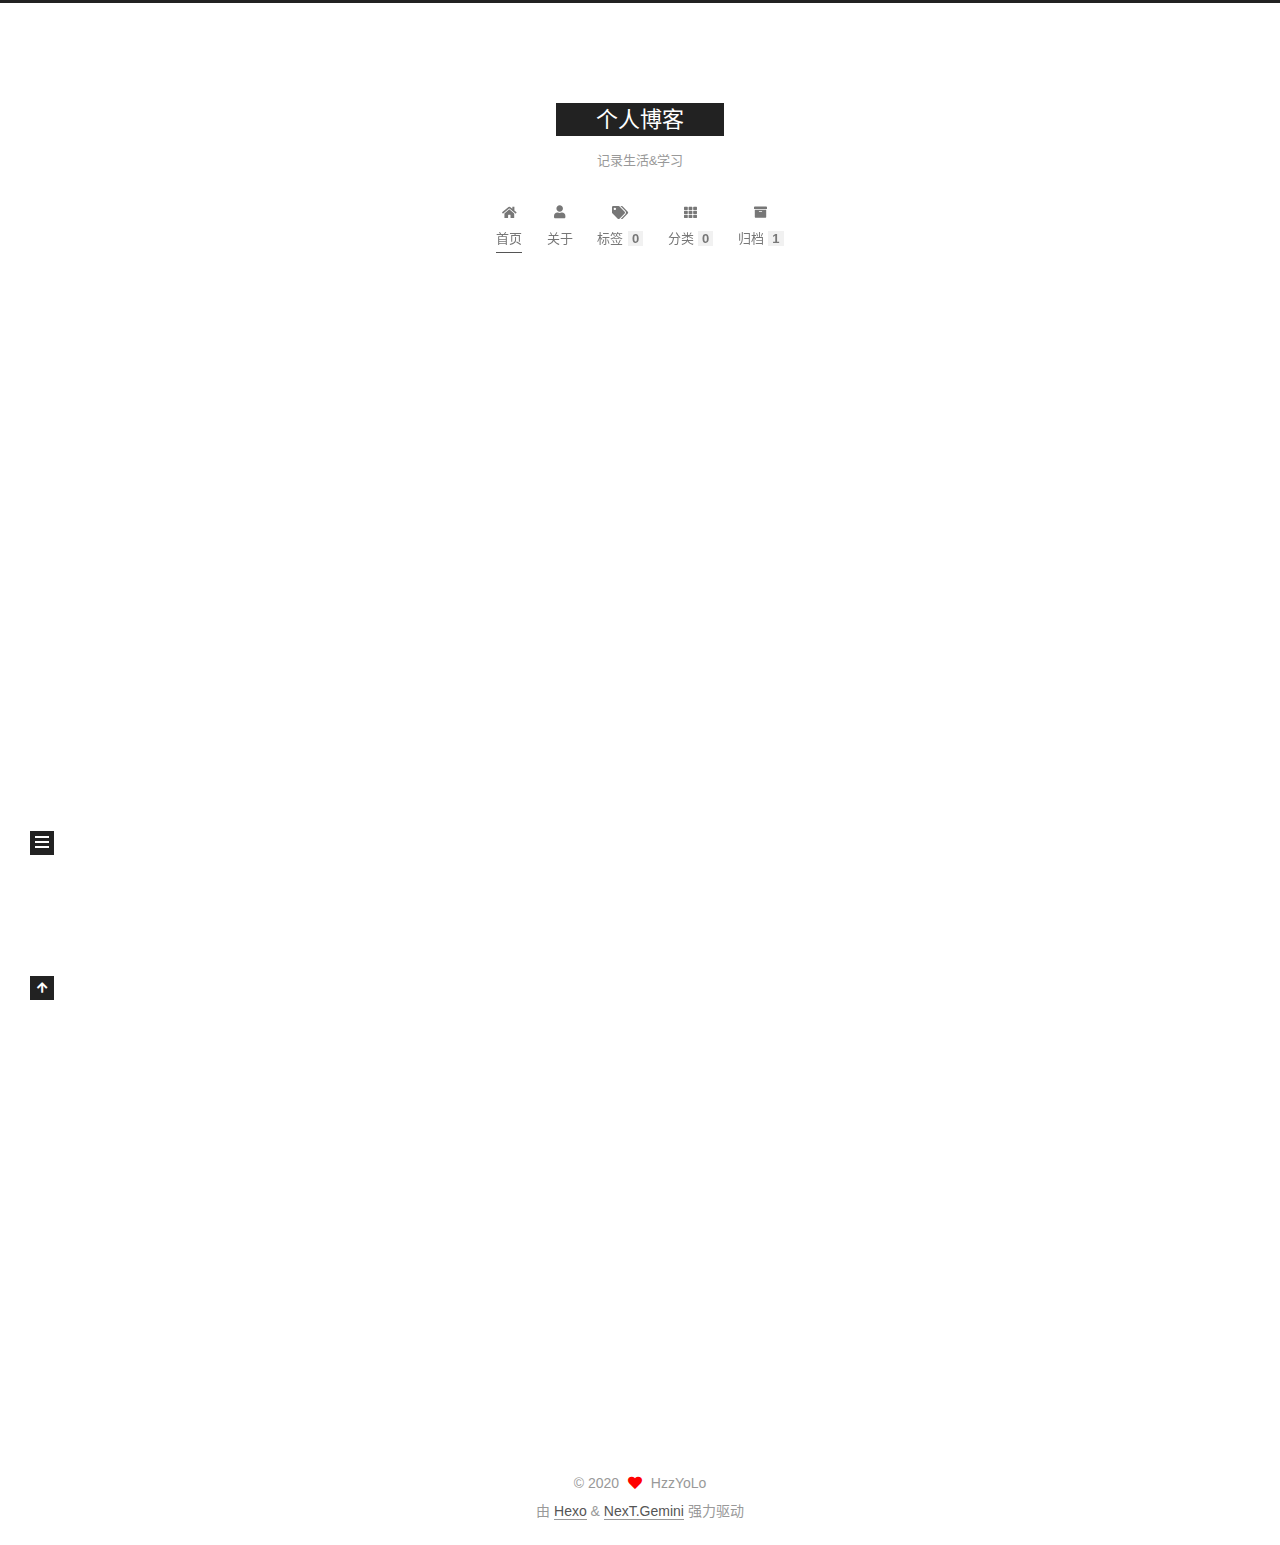
==== commit 18e4cad9: "Site updated: 2020-07-03 15:09:50" ====
--- a/index.html
+++ b/index.html
@@ -1,5 +1,5 @@
 <!DOCTYPE html>
-<html lang="en">
+<html lang="zh-CN">
 <head>
   <meta charset="UTF-8">
 <meta name="viewport" content="width=device-width, initial-scale=1, maximum-scale=2">
@@ -17,15 +17,17 @@
 
 <script id="hexo-configurations">
     var NexT = window.NexT || {};
-    var CONFIG = {"hostname":"yoursite.com","root":"/","scheme":"Muse","version":"7.8.0","exturl":false,"sidebar":{"position":"left","display":"post","padding":18,"offset":12,"onmobile":false},"copycode":{"enable":false,"show_result":false,"style":null},"back2top":{"enable":true,"sidebar":false,"scrollpercent":false},"bookmark":{"enable":false,"color":"#222","save":"auto"},"fancybox":false,"mediumzoom":false,"lazyload":false,"pangu":false,"comments":{"style":"tabs","active":null,"storage":true,"lazyload":false,"nav":null},"algolia":{"hits":{"per_page":10},"labels":{"input_placeholder":"Search for Posts","hits_empty":"We didn't find any results for the search: ${query}","hits_stats":"${hits} results found in ${time} ms"}},"localsearch":{"enable":false,"trigger":"auto","top_n_per_article":1,"unescape":false,"preload":false},"motion":{"enable":true,"async":false,"transition":{"post_block":"fadeIn","post_header":"slideDownIn","post_body":"slideDownIn","coll_header":"slideLeftIn","sidebar":"slideUpIn"}}};
+    var CONFIG = {"hostname":"yoursite.com","root":"/","scheme":"Gemini","version":"7.8.0","exturl":false,"sidebar":{"position":"left","display":"post","padding":18,"offset":12,"onmobile":false},"copycode":{"enable":false,"show_result":false,"style":null},"back2top":{"enable":true,"sidebar":false,"scrollpercent":false},"bookmark":{"enable":false,"color":"#222","save":"auto"},"fancybox":false,"mediumzoom":false,"lazyload":false,"pangu":false,"comments":{"style":"tabs","active":null,"storage":true,"lazyload":false,"nav":null},"algolia":{"hits":{"per_page":10},"labels":{"input_placeholder":"Search for Posts","hits_empty":"We didn't find any results for the search: ${query}","hits_stats":"${hits} results found in ${time} ms"}},"localsearch":{"enable":false,"trigger":"auto","top_n_per_article":1,"unescape":false,"preload":false},"motion":{"enable":true,"async":false,"transition":{"post_block":"fadeIn","post_header":"slideDownIn","post_body":"slideDownIn","coll_header":"slideLeftIn","sidebar":"slideUpIn"}}};
   </script>
 
-  <meta property="og:type" content="website">
-<meta property="og:title" content="Hexo">
+  <meta name="description" content="仰望星空 脚踏实地">
+<meta property="og:type" content="website">
+<meta property="og:title" content="个人博客">
 <meta property="og:url" content="http://yoursite.com/index.html">
-<meta property="og:site_name" content="Hexo">
-<meta property="og:locale" content="en_US">
-<meta property="article:author" content="John Doe">
+<meta property="og:site_name" content="个人博客">
+<meta property="og:description" content="仰望星空 脚踏实地">
+<meta property="og:locale" content="zh_CN">
+<meta property="article:author" content="HzzYoLo">
 <meta name="twitter:card" content="summary">
 
 <link rel="canonical" href="http://yoursite.com/">
@@ -37,11 +39,11 @@
     sidebar: "",
     isHome : true,
     isPost : false,
-    lang   : 'en'
+    lang   : 'zh-CN'
   };
 </script>
 
-  <title>Hexo</title>
+  <title>个人博客</title>
   
 
 
@@ -81,7 +83,7 @@
     <header class="header" itemscope itemtype="http://schema.org/WPHeader">
       <div class="header-inner"><div class="site-brand-container">
   <div class="site-nav-toggle">
-    <div class="toggle" aria-label="Toggle navigation bar">
+    <div class="toggle" aria-label="切换导航栏">
       <span class="toggle-line toggle-line-first"></span>
       <span class="toggle-line toggle-line-middle"></span>
       <span class="toggle-line toggle-line-last"></span>
@@ -92,9 +94,10 @@
 
     <a href="/" class="brand" rel="start">
       <span class="logo-line-before"><i></i></span>
-      <h1 class="site-title">Hexo</h1>
+      <h1 class="site-title">个人博客</h1>
       <span class="logo-line-after"><i></i></span>
     </a>
+      <p class="site-subtitle" itemprop="description">记录生活&学习</p>
   </div>
 
   <div class="site-nav-right">
@@ -110,12 +113,27 @@
   <ul id="menu" class="main-menu menu">
         <li class="menu-item menu-item-home">
 
-    <a href="/" rel="section"><i class="fa fa-home fa-fw"></i>Home</a>
+    <a href="/" rel="section"><i class="fa fa-home fa-fw"></i>首页</a>
+
+  </li>
+        <li class="menu-item menu-item-about">
+
+    <a href="/about/" rel="section"><i class="fa fa-user fa-fw"></i>关于</a>
+
+  </li>
+        <li class="menu-item menu-item-tags">
+
+    <a href="/tags/" rel="section"><i class="fa fa-tags fa-fw"></i>标签<span class="badge">0</span></a>
+
+  </li>
+        <li class="menu-item menu-item-categories">
+
+    <a href="/categories/" rel="section"><i class="fa fa-th fa-fw"></i>分类<span class="badge">0</span></a>
 
   </li>
         <li class="menu-item menu-item-archives">
 
-    <a href="/archives/" rel="section"><i class="fa fa-archive fa-fw"></i>Archives</a>
+    <a href="/archives/" rel="section"><i class="fa fa-archive fa-fw"></i>归档<span class="badge">1</span></a>
 
   </li>
   </ul>
@@ -144,17 +162,17 @@
       
   
   
-  <article itemscope itemtype="http://schema.org/Article" class="post-block" lang="en">
+  <article itemscope itemtype="http://schema.org/Article" class="post-block" lang="zh-CN">
     <link itemprop="mainEntityOfPage" href="http://yoursite.com/2020/07/03/hello-world/">
 
     <span hidden itemprop="author" itemscope itemtype="http://schema.org/Person">
       <meta itemprop="image" content="/images/avatar.gif">
-      <meta itemprop="name" content="John Doe">
-      <meta itemprop="description" content="">
+      <meta itemprop="name" content="HzzYoLo">
+      <meta itemprop="description" content="仰望星空 脚踏实地">
     </span>
 
     <span hidden itemprop="publisher" itemscope itemtype="http://schema.org/Organization">
-      <meta itemprop="name" content="Hexo">
+      <meta itemprop="name" content="个人博客">
     </span>
       <header class="post-header">
         <h2 class="post-title" itemprop="name headline">
@@ -167,9 +185,9 @@
               <span class="post-meta-item-icon">
                 <i class="far fa-calendar"></i>
               </span>
-              <span class="post-meta-item-text">Posted on</span>
-
-              <time title="Created: 2020-07-03 13:10:40" itemprop="dateCreated datePublished" datetime="2020-07-03T13:10:40+08:00">2020-07-03</time>
+              <span class="post-meta-item-text">发表于</span>
+
+              <time title="创建时间：2020-07-03 13:10:40" itemprop="dateCreated datePublished" datetime="2020-07-03T13:10:40+08:00">2020-07-03</time>
             </span>
 
           
@@ -255,10 +273,10 @@
 
       <ul class="sidebar-nav motion-element">
         <li class="sidebar-nav-toc">
-          Table of Contents
+          文章目录
         </li>
         <li class="sidebar-nav-overview">
-          Overview
+          站点概览
         </li>
       </ul>
 
@@ -269,8 +287,10 @@
 
       <div class="site-overview-wrap sidebar-panel">
         <div class="site-author motion-element" itemprop="author" itemscope itemtype="http://schema.org/Person">
-  <p class="site-author-name" itemprop="name">John Doe</p>
-  <div class="site-description" itemprop="description"></div>
+    <img class="site-author-image" itemprop="image" alt="HzzYoLo"
+      src="/images/avatar.gif">
+  <p class="site-author-name" itemprop="name">HzzYoLo</p>
+  <div class="site-description" itemprop="description">仰望星空 脚踏实地</div>
 </div>
 <div class="site-state-wrap motion-element">
   <nav class="site-state">
@@ -278,7 +298,7 @@
           <a href="/archives/">
         
           <span class="site-state-item-count">1</span>
-          <span class="site-state-item-name">posts</span>
+          <span class="site-state-item-name">日志</span>
         </a>
       </div>
   </nav>
@@ -309,9 +329,9 @@
   <span class="with-love">
     <i class="fa fa-heart"></i>
   </span>
-  <span class="author" itemprop="copyrightHolder">John Doe</span>
-</div>
-  <div class="powered-by">Powered by <a href="https://hexo.io/" class="theme-link" rel="noopener" target="_blank">Hexo</a> & <a href="https://muse.theme-next.org/" class="theme-link" rel="noopener" target="_blank">NexT.Muse</a>
+  <span class="author" itemprop="copyrightHolder">HzzYoLo</span>
+</div>
+  <div class="powered-by">由 <a href="https://hexo.io/" class="theme-link" rel="noopener" target="_blank">Hexo</a> & <a href="https://theme-next.org/" class="theme-link" rel="noopener" target="_blank">NexT.Gemini</a> 强力驱动
   </div>
 
         
@@ -337,7 +357,7 @@
 <script src="/js/motion.js"></script>
 
 
-<script src="/js/schemes/muse.js"></script>
+<script src="/js/schemes/pisces.js"></script>
 
 
 <script src="/js/next-boot.js"></script>
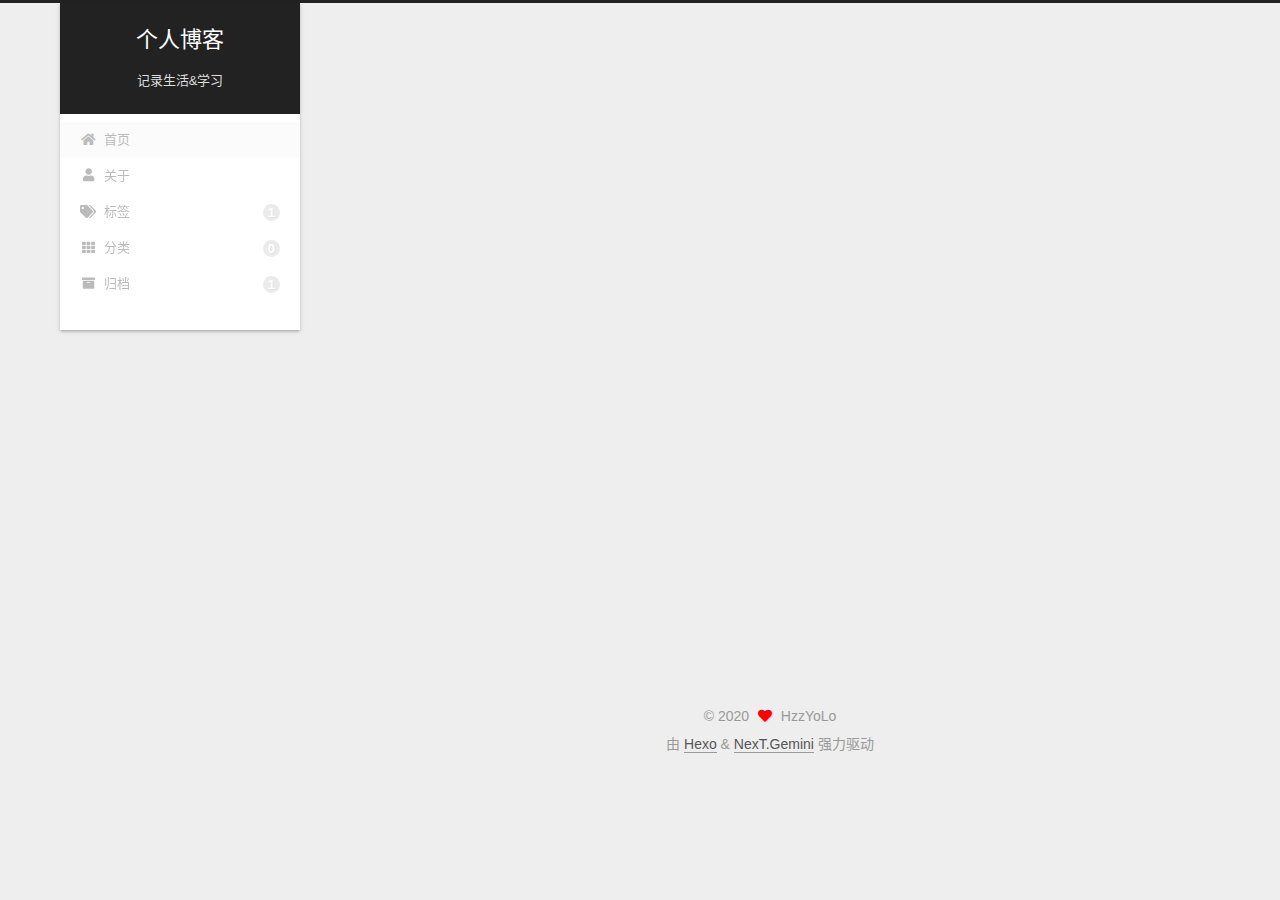
==== commit d9e4f2f9: "Site updated: 2020-07-05 13:40:11" ====
--- a/index.html
+++ b/index.html
@@ -123,7 +123,7 @@
   </li>
         <li class="menu-item menu-item-tags">
 
-    <a href="/tags/" rel="section"><i class="fa fa-tags fa-fw"></i>标签<span class="badge">0</span></a>
+    <a href="/tags/" rel="section"><i class="fa fa-tags fa-fw"></i>标签<span class="badge">1</span></a>
 
   </li>
         <li class="menu-item menu-item-categories">
@@ -163,7 +163,7 @@
   
   
   <article itemscope itemtype="http://schema.org/Article" class="post-block" lang="zh-CN">
-    <link itemprop="mainEntityOfPage" href="http://yoursite.com/2020/07/03/hello-world/">
+    <link itemprop="mainEntityOfPage" href="http://yoursite.com/2020/07/05/2020%E4%B8%8B%E5%8D%8A%E5%B9%B4%E8%AE%A1%E5%88%92/">
 
     <span hidden itemprop="author" itemscope itemtype="http://schema.org/Person">
       <meta itemprop="image" content="/images/avatar.gif">
@@ -177,7 +177,7 @@
       <header class="post-header">
         <h2 class="post-title" itemprop="name headline">
           
-            <a href="/2020/07/03/hello-world/" class="post-title-link" itemprop="url">Hello World</a>
+            <a href="/2020/07/05/2020%E4%B8%8B%E5%8D%8A%E5%B9%B4%E8%AE%A1%E5%88%92/" class="post-title-link" itemprop="url">2020下半年计划</a>
         </h2>
 
         <div class="post-meta">
@@ -186,8 +186,9 @@
                 <i class="far fa-calendar"></i>
               </span>
               <span class="post-meta-item-text">发表于</span>
-
-              <time title="创建时间：2020-07-03 13:10:40" itemprop="dateCreated datePublished" datetime="2020-07-03T13:10:40+08:00">2020-07-03</time>
+              
+
+              <time title="创建时间：2020-07-05 13:17:19 / 修改时间：13:38:16" itemprop="dateCreated datePublished" datetime="2020-07-05T13:17:19+08:00">2020-07-05</time>
             </span>
 
           
@@ -201,19 +202,23 @@
     <div class="post-body" itemprop="articleBody">
 
       
-          <p>Welcome to <a href="https://hexo.io/" target="_blank" rel="noopener">Hexo</a>! This is your very first post. Check <a href="https://hexo.io/docs/" target="_blank" rel="noopener">documentation</a> for more info. If you get any problems when using Hexo, you can find the answer in <a href="https://hexo.io/docs/troubleshooting.html" target="_blank" rel="noopener">troubleshooting</a> or you can ask me on <a href="https://github.com/hexojs/hexo/issues" target="_blank" rel="noopener">GitHub</a>.</p>
-<h2 id="Quick-Start"><a href="#Quick-Start" class="headerlink" title="Quick Start"></a>Quick Start</h2><h3 id="Create-a-new-post"><a href="#Create-a-new-post" class="headerlink" title="Create a new post"></a>Create a new post</h3><figure class="highlight bash"><table><tr><td class="gutter"><pre><span class="line">1</span><br></pre></td><td class="code"><pre><span class="line">$ hexo new <span class="string">"My New Post"</span></span><br></pre></td></tr></table></figure>
-
-<p>More info: <a href="https://hexo.io/docs/writing.html" target="_blank" rel="noopener">Writing</a></p>
-<h3 id="Run-server"><a href="#Run-server" class="headerlink" title="Run server"></a>Run server</h3><figure class="highlight bash"><table><tr><td class="gutter"><pre><span class="line">1</span><br></pre></td><td class="code"><pre><span class="line">$ hexo server</span><br></pre></td></tr></table></figure>
-
-<p>More info: <a href="https://hexo.io/docs/server.html" target="_blank" rel="noopener">Server</a></p>
-<h3 id="Generate-static-files"><a href="#Generate-static-files" class="headerlink" title="Generate static files"></a>Generate static files</h3><figure class="highlight bash"><table><tr><td class="gutter"><pre><span class="line">1</span><br></pre></td><td class="code"><pre><span class="line">$ hexo generate</span><br></pre></td></tr></table></figure>
-
-<p>More info: <a href="https://hexo.io/docs/generating.html" target="_blank" rel="noopener">Generating</a></p>
-<h3 id="Deploy-to-remote-sites"><a href="#Deploy-to-remote-sites" class="headerlink" title="Deploy to remote sites"></a>Deploy to remote sites</h3><figure class="highlight bash"><table><tr><td class="gutter"><pre><span class="line">1</span><br></pre></td><td class="code"><pre><span class="line">$ hexo deploy</span><br></pre></td></tr></table></figure>
-
-<p>More info: <a href="https://hexo.io/docs/one-command-deployment.html" target="_blank" rel="noopener">Deployment</a></p>
+          <h1 id="2020下半年计划"><a href="#2020下半年计划" class="headerlink" title="2020下半年计划"></a>2020下半年计划</h1><p> 个人博客部署成功后，第一篇博文决定简单写一下2020下半年的计划。</p>
+<ul>
+<li><p>学习</p>
+<ul>
+<li>尽快把小论文完成投出去</li>
+<li>完成赛尔网项目</li>
+<li>培养技术栈，准备找实习</li>
+</ul>
+</li>
+<li><p>生活</p>
+<ul>
+<li>坚持跑步，锻炼身体</li>
+<li>多吃水果和蔬菜</li>
+<li>培养写博客的习惯，分享生活和学习</li>
+</ul>
+</li>
+</ul>
 
       
     </div>
@@ -301,6 +306,10 @@
           <span class="site-state-item-name">日志</span>
         </a>
       </div>
+      <div class="site-state-item site-state-tags">
+        <span class="site-state-item-count">1</span>
+        <span class="site-state-item-name">标签</span>
+      </div>
   </nav>
 </div>
 
--- a/css/main.css
+++ b/css/main.css
@@ -1,5 +1,5 @@
 :root {
-  --body-bg-color: #fff;
+  --body-bg-color: #eee;
   --content-bg-color: #fff;
   --card-bg-color: #f5f5f5;
   --text-color: #555;
@@ -11,11 +11,11 @@
   --table-row-odd-bg-color: #f9f9f9;
   --table-row-hover-bg-color: #f5f5f5;
   --menu-item-bg-color: #f5f5f5;
-  --btn-default-bg: #222;
-  --btn-default-color: #fff;
-  --btn-default-border-color: #222;
-  --btn-default-hover-bg: #fff;
-  --btn-default-hover-color: #222;
+  --btn-default-bg: #fff;
+  --btn-default-color: #555;
+  --btn-default-border-color: #555;
+  --btn-default-hover-bg: #222;
+  --btn-default-hover-color: #fff;
   --btn-default-hover-border-color: #222;
 }
 html {
@@ -314,7 +314,7 @@
 .btn {
   background: var(--btn-default-bg);
   border: 2px solid var(--btn-default-border-color);
-  border-radius: 0;
+  border-radius: 2px;
   color: var(--btn-default-color);
   display: inline-block;
   font-size: 0.875em;
@@ -921,16 +921,16 @@
 }
 .main-inner {
   margin: 0 auto;
-  width: 700px;
+  width: calc(100% - 20px);
 }
 @media (min-width: 1200px) {
   .main-inner {
-    width: 800px;
+    width: 1160px;
   }
 }
 @media (min-width: 1600px) {
   .main-inner {
-    width: 900px;
+    width: 73%;
   }
 }
 @media (max-width: 767px) {
@@ -943,16 +943,16 @@
 }
 .header-inner {
   margin: 0 auto;
-  width: 700px;
+  width: calc(100% - 20px);
 }
 @media (min-width: 1200px) {
   .header-inner {
-    width: 800px;
+    width: 1160px;
   }
 }
 @media (min-width: 1600px) {
   .header-inner {
-    width: 900px;
+    width: 73%;
   }
 }
 .site-brand-container {
@@ -991,7 +991,7 @@
   margin: 0;
 }
 .site-subtitle {
-  color: #999;
+  color: #ddd;
   font-size: 0.8125em;
   margin: 10px 0;
 }
@@ -1136,22 +1136,22 @@
   display: inline-block;
 }
 .site-author-image {
-  border: 2px solid #333;
+  border: 1px solid #eee;
   display: block;
   margin: 0 auto;
-  max-width: 96px;
+  max-width: 120px;
   padding: 2px;
 }
 .site-author-name {
-  color: #f5f5f5;
-  font-weight: normal;
-  margin: 5px 0 0;
+  color: var(--text-color);
+  font-weight: 600;
+  margin: 0;
   text-align: center;
 }
 .site-description {
   color: #999;
-  font-size: 1em;
-  margin-top: 5px;
+  font-size: 0.8125em;
+  margin-top: 0;
   text-align: center;
 }
 .links-of-author {
@@ -1168,7 +1168,7 @@
 }
 .links-of-author a::before,
 .links-of-author span.exturl::before {
-  background: #ffac06;
+  background: #2eff8c;
   border-radius: 50%;
   content: ' ';
   display: inline-block;
@@ -1246,7 +1246,7 @@
 }
 .sidebar-nav li {
   border-bottom: 1px solid transparent;
-  color: #666;
+  color: var(--text-color);
   cursor: pointer;
   display: inline-block;
   font-size: 0.875em;
@@ -1255,14 +1255,14 @@
   margin-left: 10px;
 }
 .sidebar-nav li:hover {
-  color: #f5f5f5;
+  color: #fc6423;
 }
 .sidebar-nav .sidebar-nav-active {
-  border-bottom-color: #87daff;
-  color: #87daff;
+  border-bottom-color: #fc6423;
+  color: #fc6423;
 }
 .sidebar-nav .sidebar-nav-active:hover {
-  color: #87daff;
+  color: #fc6423;
 }
 .sidebar-panel {
   display: none;
@@ -1291,7 +1291,7 @@
   }
 }
 .sidebar-toggle:hover .toggle-line {
-  background: #87daff;
+  background: #fc6423;
 }
 .post-toc {
   font-size: 0.875em;
@@ -1330,14 +1330,14 @@
   display: block;
 }
 .post-toc .nav .active > a {
-  border-bottom-color: #87daff;
-  color: #87daff;
+  border-bottom-color: #fc6423;
+  color: #fc6423;
 }
 .post-toc .nav .active-current > a {
-  color: #87daff;
+  color: #fc6423;
 }
 .post-toc .nav .active-current > a:hover {
-  color: #87daff;
+  color: #fc6423;
 }
 .site-state {
   display: flex;
@@ -1352,20 +1352,20 @@
   padding: 0 15px;
 }
 .site-state-item:not(:first-child) {
-  border-left: 1px solid #333;
+  border-left: 1px solid #eee;
 }
 .site-state-item a {
   border-bottom: none;
 }
 .site-state-item-count {
   display: block;
-  font-size: 1.25em;
+  font-size: 1em;
   font-weight: 600;
   text-align: center;
 }
 .site-state-item-name {
-  color: inherit;
-  font-size: 0.875em;
+  color: #999;
+  font-size: 0.8125em;
 }
 .footer {
   color: #999;
@@ -1382,16 +1382,16 @@
   box-sizing: border-box;
   margin: 0 auto;
   text-align: center;
-  width: 700px;
+  width: calc(100% - 20px);
 }
 @media (min-width: 1200px) {
   .footer-inner {
-    width: 800px;
+    width: 1160px;
   }
 }
 @media (min-width: 1600px) {
   .footer-inner {
-    width: 900px;
+    width: 73%;
   }
 }
 .languages {
@@ -1489,7 +1489,7 @@
   color: #fff;
   cursor: pointer;
   left: 30px;
-  opacity: 1;
+  opacity: 0.6;
   padding: 0 6px;
   position: fixed;
   transition-property: bottom;
@@ -1500,10 +1500,10 @@
   display: none;
 }
 .back-to-top:hover {
-  color: #87daff;
+  color: #fc6423;
 }
 .back-to-top.back-to-top-on {
-  bottom: 19px;
+  bottom: 30px;
 }
 @media (max-width: 991px) {
   .back-to-top {
@@ -2141,151 +2141,414 @@
 .tag-cloud a:hover {
   color: var(--link-hover-color) !important;
 }
-@media (max-width: 767px) {
-  .header-inner,
-  .main-inner,
+.header {
+  margin: 0 auto;
+  position: relative;
+  width: calc(100% - 20px);
+}
+@media (min-width: 1200px) {
+  .header {
+    width: 1160px;
+  }
+}
+@media (min-width: 1600px) {
+  .header {
+    width: 73%;
+  }
+}
+@media (max-width: 991px) {
+  .header {
+    width: auto;
+  }
+}
+.header-inner {
+  background: var(--content-bg-color);
+  border-radius: initial;
+  box-shadow: 0 2px 2px 0 rgba(0,0,0,0.12), 0 3px 1px -2px rgba(0,0,0,0.06), 0 1px 5px 0 rgba(0,0,0,0.12);
+  overflow: hidden;
+  padding: 0;
+  position: absolute;
+  top: 0;
+  width: 240px;
+}
+@media (min-width: 1200px) {
+  .header-inner {
+    width: 240px;
+  }
+}
+@media (max-width: 991px) {
+  .header-inner {
+    border-radius: initial;
+    position: relative;
+    width: auto;
+  }
+}
+.main-inner {
+  align-items: flex-start;
+  display: flex;
+  justify-content: space-between;
+  flex-direction: row-reverse;
+}
+@media (max-width: 991px) {
+  .main-inner {
+    width: auto;
+  }
+}
+.content-wrap {
+  background: var(--content-bg-color);
+  border-radius: initial;
+  box-shadow: 0 2px 2px 0 rgba(0,0,0,0.12), 0 3px 1px -2px rgba(0,0,0,0.06), 0 1px 5px 0 rgba(0,0,0,0.12);
+  box-sizing: border-box;
+  padding: 40px;
+  width: calc(100% - 252px);
+}
+@media (max-width: 991px) {
+  .content-wrap {
+    border-radius: initial;
+    padding: 20px;
+    width: 100%;
+  }
+}
+.footer-inner {
+  padding-left: 260px;
+}
+.back-to-top {
+  left: auto;
+  right: 30px;
+}
+@media (max-width: 991px) {
+  .back-to-top {
+    right: 20px;
+  }
+}
+@media (max-width: 991px) {
   .footer-inner {
+    padding-left: 0;
+    padding-right: 0;
     width: auto;
   }
 }
-.header-inner {
-  padding-top: 100px;
-}
-@media (max-width: 767px) {
-  .header-inner {
-    padding-top: 50px;
-  }
-}
-.main-inner {
-  padding-bottom: 60px;
-}
-.content {
-  padding-top: 70px;
-}
-@media (max-width: 767px) {
-  .content {
-    padding-top: 35px;
-  }
-}
-embed {
+.site-brand-container {
+  background: #222;
+}
+@media (max-width: 991px) {
+  .site-brand-container {
+    box-shadow: 0 0 16px rgba(0,0,0,0.5);
+  }
+}
+.site-meta {
+  padding: 20px 0;
+}
+.brand {
+  padding: 0;
+}
+.site-subtitle {
+  margin: 10px 10px 0;
+}
+.custom-logo-image {
+  margin-top: 20px;
+}
+@media (max-width: 991px) {
+  .custom-logo-image {
+    display: none;
+  }
+}
+@media (min-width: 768px) and (max-width: 991px) {
+  .site-nav-toggle,
+  .site-nav-right {
+    display: flex;
+    flex-direction: column;
+    justify-content: center;
+  }
+}
+.site-nav-toggle .toggle,
+.site-nav-right .toggle {
+  color: #fff;
+}
+.site-nav-toggle .toggle .toggle-line,
+.site-nav-right .toggle .toggle-line {
+  background: #fff;
+}
+@media (min-width: 768px) and (max-width: 991px) {
+  .site-nav {
+    display: none;
+  }
+}
+.menu .menu-item {
   display: block;
-  margin: 0 auto 25px auto;
-}
-.custom-logo .site-meta-headline {
-  text-align: center;
-}
-.custom-logo .site-title {
-  color: #222;
-  margin: 10px auto 0;
-}
-.custom-logo .site-title a {
-  border: 0;
-}
-.custom-logo-image {
-  background: #fff;
-  margin: 0 auto;
-  max-width: 150px;
-  padding: 5px;
-}
-.brand {
-  background: var(--btn-default-bg);
-}
-@media (max-width: 767px) {
-  .site-nav {
-    border-bottom: 1px solid #ddd;
-    border-top: 1px solid #ddd;
-    left: 0;
-    margin: 0;
-    padding: 0;
-    width: 100%;
-  }
-}
-@media (max-width: 767px) {
-  .menu {
-    text-align: left;
-  }
-}
-.menu-item-active a,
-.menu .menu-item a:hover,
-.menu .menu-item span.exturl:hover {
-  background: transparent;
-  border-bottom: 1px solid var(--link-hover-color) !important;
-}
-@media (max-width: 767px) {
-  .menu-item-active a,
-  .menu .menu-item a:hover,
-  .menu .menu-item span.exturl:hover {
-    border-bottom: 1px dotted #ddd !important;
-  }
-}
-@media (max-width: 767px) {
-  .menu .menu-item {
-    margin: 0 10px;
-  }
+  margin: 0;
 }
 .menu .menu-item a,
 .menu .menu-item span.exturl {
-  border-bottom: 1px solid transparent;
-}
-@media (max-width: 767px) {
-  .menu .menu-item a,
-  .menu .menu-item span.exturl {
-    padding: 5px 10px;
-  }
-}
-@media (min-width: 768px) {
-  .menu .menu-item .fa,
-  .menu .menu-item .fab,
-  .menu .menu-item .far,
-  .menu .menu-item .fas {
-    display: block;
-    line-height: 2;
-    margin-right: 0;
-    width: 100%;
+  padding: 5px 20px;
+  position: relative;
+  text-align: left;
+  transition-property: background-color;
+}
+@media (max-width: 991px) {
+  .menu .menu-item.menu-item-search {
+    display: none;
   }
 }
 .menu .menu-item .badge {
-  background: #eee;
-  padding: 1px 4px;
+  background: #ccc;
+  border-radius: 10px;
+  color: #fff;
+  float: right;
+  padding: 2px 5px;
+  text-shadow: 1px 1px 0 rgba(0,0,0,0.1);
+  vertical-align: middle;
 }
 .sub-menu {
-  margin: 10px 0;
+  background: var(--content-bg-color);
+  border-bottom: 1px solid #ddd;
+  margin: 0;
+  padding: 6px 0;
 }
 .sub-menu .menu-item {
   display: inline-block;
 }
+.sub-menu .menu-item a,
+.sub-menu .menu-item span.exturl {
+  background: transparent;
+  margin: 5px 10px;
+  padding: initial;
+}
+.sub-menu .menu-item a:hover,
+.sub-menu .menu-item span.exturl:hover {
+  background: transparent;
+  color: #fc6423;
+}
+.sub-menu .menu-item-active a {
+  border-bottom-color: #fc6423;
+  color: #fc6423;
+}
+.sub-menu .menu-item-active a:hover {
+  border-bottom-color: #fc6423;
+}
 .sidebar {
-  left: -320px;
-}
-.sidebar.sidebar-active {
-  left: 0;
-}
-.sidebar {
-  width: 320px;
-  z-index: 1200;
-  transition-delay: 0s;
-  transition-duration: 0.2s;
-  transition-timing-function: ease-out;
-}
-.sidebar a,
-.sidebar span.exturl {
-  border-bottom-color: #555;
-  color: #999;
-}
-.sidebar a:hover,
-.sidebar span.exturl:hover {
-  border-bottom-color: #eee;
-  color: #eee;
-}
-.links-of-blogroll-item {
-  padding: 2px 10px;
-}
-.links-of-blogroll-item a,
-.links-of-blogroll-item span.exturl {
+  background: var(--body-bg-color);
+  box-shadow: none;
+  margin-top: 100%;
+  position: static;
+  width: 240px;
+}
+@media (max-width: 991px) {
+  .sidebar {
+    display: none;
+  }
+}
+.sidebar-toggle {
+  display: none;
+}
+.sidebar-inner {
+  background: var(--content-bg-color);
+  border-radius: initial;
+  box-shadow: 0 2px 2px 0 rgba(0,0,0,0.12), 0 3px 1px -2px rgba(0,0,0,0.06), 0 1px 5px 0 rgba(0,0,0,0.12), 0 -1px 0.5px 0 rgba(0,0,0,0.09);
+  box-sizing: border-box;
+  color: var(--text-color);
+  width: 240px;
+  opacity: 0;
+}
+.sidebar-inner.affix {
+  position: fixed;
+  top: 12px;
+}
+.sidebar-inner.affix-bottom {
+  position: absolute;
+}
+.site-state-item {
+  padding: 0 10px;
+}
+.sidebar-button {
+  border-bottom: 1px dotted #ccc;
+  border-top: 1px dotted #ccc;
+  margin-top: 10px;
+  text-align: center;
+}
+.sidebar-button a {
+  border: 0;
+  color: #fc6423;
+  display: block;
+}
+.sidebar-button a:hover {
+  background: none;
+  border: 0;
+  color: #e34603;
+}
+.sidebar-button a:hover .fa,
+.sidebar-button a:hover .fab,
+.sidebar-button a:hover .far,
+.sidebar-button a:hover .fas {
+  color: #e34603;
+}
+.links-of-author {
+  display: flex;
+  flex-wrap: wrap;
+  margin-top: 10px;
+  justify-content: center;
+}
+.links-of-author-item {
+  margin: 5px 0 0;
+  width: 50%;
+}
+.links-of-author-item a,
+.links-of-author-item span.exturl {
   box-sizing: border-box;
   display: inline-block;
-  max-width: 280px;
+  margin-bottom: 0;
+  margin-right: 0;
+  max-width: 216px;
   overflow: hidden;
+  padding: 0 5px;
   text-overflow: ellipsis;
   white-space: nowrap;
 }
+.links-of-author-item a,
+.links-of-author-item span.exturl {
+  border-bottom: none;
+  display: block;
+  text-decoration: none;
+}
+.links-of-author-item a::before,
+.links-of-author-item span.exturl::before {
+  display: none;
+}
+.links-of-author-item a:hover,
+.links-of-author-item span.exturl:hover {
+  background: var(--body-bg-color);
+  border-radius: 4px;
+}
+.links-of-author-item .fa,
+.links-of-author-item .fab,
+.links-of-author-item .far,
+.links-of-author-item .fas {
+  margin-right: 2px;
+}
+.links-of-blogroll-item {
+  padding: 0;
+}
+.content-wrap {
+  background: initial;
+  box-shadow: initial;
+  padding: initial;
+}
+.post-block {
+  background: var(--content-bg-color);
+  border-radius: initial;
+  box-shadow: 0 2px 2px 0 rgba(0,0,0,0.12), 0 3px 1px -2px rgba(0,0,0,0.06), 0 1px 5px 0 rgba(0,0,0,0.12);
+  padding: 40px;
+}
+.post-block + .post-block {
+  border-radius: initial;
+  box-shadow: 0 2px 2px 0 rgba(0,0,0,0.12), 0 3px 1px -2px rgba(0,0,0,0.06), 0 1px 5px 0 rgba(0,0,0,0.12), 0 -1px 0.5px 0 rgba(0,0,0,0.09);
+  margin-top: 12px;
+}
+.comments {
+  background: var(--content-bg-color);
+  border-radius: initial;
+  box-shadow: 0 2px 2px 0 rgba(0,0,0,0.12), 0 3px 1px -2px rgba(0,0,0,0.06), 0 1px 5px 0 rgba(0,0,0,0.12), 0 -1px 0.5px 0 rgba(0,0,0,0.09);
+  margin-top: 12px;
+  padding: 40px;
+}
+.tabs-comment {
+  margin-top: 1em;
+}
+.content {
+  padding-top: initial;
+}
+.post-eof {
+  display: none;
+}
+.pagination {
+  background: var(--content-bg-color);
+  border-radius: initial;
+  border-top: initial;
+  box-shadow: 0 2px 2px 0 rgba(0,0,0,0.12), 0 3px 1px -2px rgba(0,0,0,0.06), 0 1px 5px 0 rgba(0,0,0,0.12), 0 -1px 0.5px 0 rgba(0,0,0,0.09);
+  margin: 12px 0 0;
+  padding: 10px 0 10px;
+}
+.pagination .prev,
+.pagination .next,
+.pagination .page-number {
+  margin-bottom: initial;
+  top: initial;
+}
+.main {
+  padding-bottom: initial;
+}
+.footer {
+  bottom: auto;
+}
+.sub-menu {
+  border-bottom: initial;
+  box-shadow: 0 2px 2px 0 rgba(0,0,0,0.12), 0 3px 1px -2px rgba(0,0,0,0.06), 0 1px 5px 0 rgba(0,0,0,0.12);
+}
+.sub-menu + .content .post-block {
+  box-shadow: 0 2px 2px 0 rgba(0,0,0,0.12), 0 3px 1px -2px rgba(0,0,0,0.06), 0 1px 5px 0 rgba(0,0,0,0.12), 0 -1px 0.5px 0 rgba(0,0,0,0.09);
+  margin-top: 12px;
+}
+@media (min-width: 768px) and (max-width: 991px) {
+  .sub-menu + .content .post-block {
+    margin-top: 10px;
+  }
+}
+@media (max-width: 767px) {
+  .sub-menu + .content .post-block {
+    margin-top: 8px;
+  }
+}
+.post-body h1,
+.post-body h2 {
+  border-bottom: 1px solid #eee;
+}
+.post-body h3 {
+  border-bottom: 1px dotted #eee;
+}
+@media (min-width: 768px) and (max-width: 991px) {
+  .content-wrap {
+    padding: 10px;
+  }
+  .posts-expand .post-button {
+    margin-top: 20px;
+  }
+  .post-block {
+    border-radius: initial;
+    box-shadow: 0 2px 2px 0 rgba(0,0,0,0.12), 0 3px 1px -2px rgba(0,0,0,0.06), 0 1px 5px 0 rgba(0,0,0,0.12), 0 -1px 0.5px 0 rgba(0,0,0,0.09);
+    padding: 20px;
+  }
+  .post-block + .post-block {
+    margin-top: 10px;
+  }
+  .comments {
+    margin-top: 10px;
+    padding: 10px 20px;
+  }
+  .pagination {
+    margin: 10px 0 0;
+  }
+}
+@media (max-width: 767px) {
+  .content-wrap {
+    padding: 8px;
+  }
+  .posts-expand .post-button {
+    margin: 12px 0;
+  }
+  .post-block {
+    border-radius: initial;
+    box-shadow: 0 2px 2px 0 rgba(0,0,0,0.12), 0 3px 1px -2px rgba(0,0,0,0.06), 0 1px 5px 0 rgba(0,0,0,0.12), 0 -1px 0.5px 0 rgba(0,0,0,0.09);
+    min-height: auto;
+    padding: 12px;
+  }
+  .post-block + .post-block {
+    margin-top: 8px;
+  }
+  .comments {
+    margin-top: 8px;
+    padding: 10px 12px;
+  }
+  .pagination {
+    margin: 8px 0 0;
+  }
+}
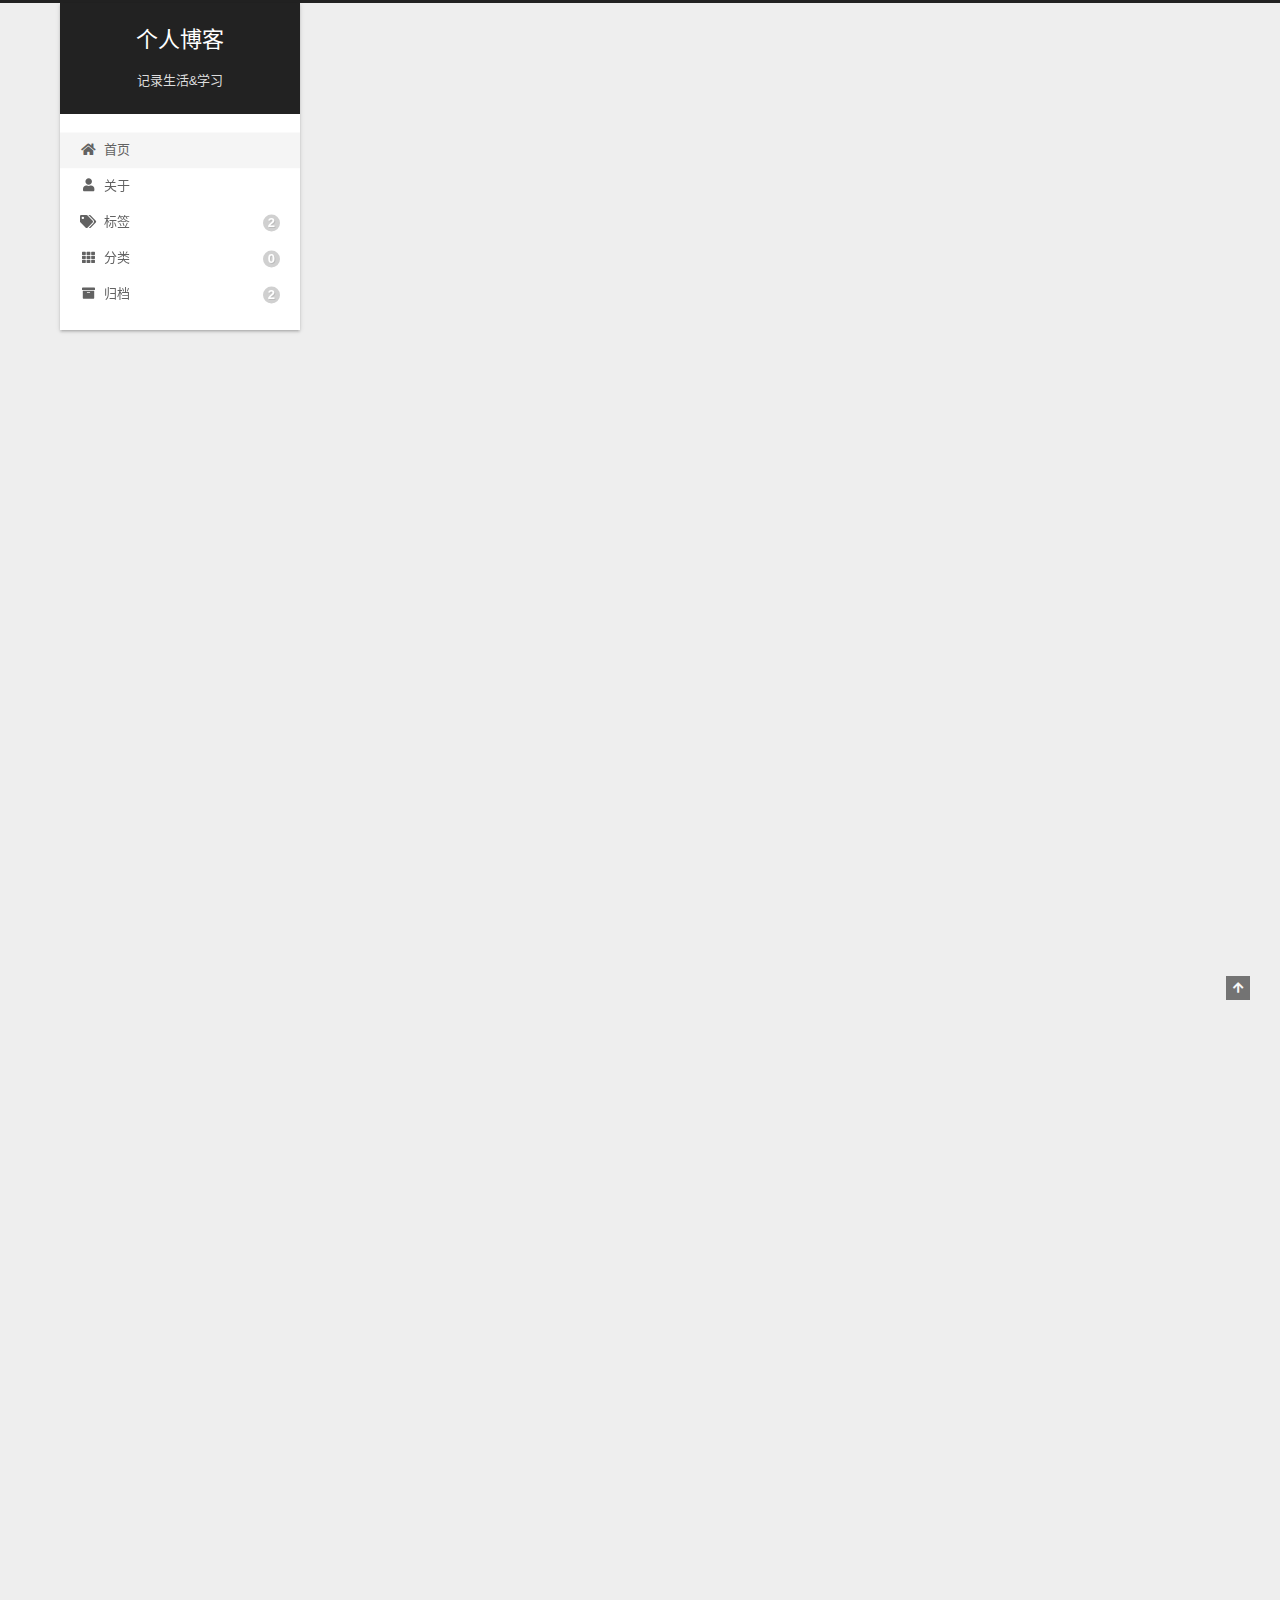
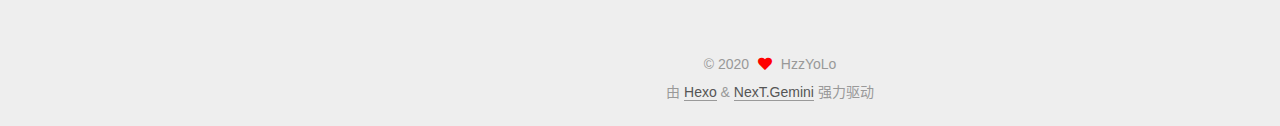
==== commit 5868f2e5: "Site updated: 2020-07-23 14:58:51" ====
--- a/index.html
+++ b/index.html
@@ -123,7 +123,7 @@
   </li>
         <li class="menu-item menu-item-tags">
 
-    <a href="/tags/" rel="section"><i class="fa fa-tags fa-fw"></i>标签<span class="badge">1</span></a>
+    <a href="/tags/" rel="section"><i class="fa fa-tags fa-fw"></i>标签<span class="badge">2</span></a>
 
   </li>
         <li class="menu-item menu-item-categories">
@@ -133,7 +133,7 @@
   </li>
         <li class="menu-item menu-item-archives">
 
-    <a href="/archives/" rel="section"><i class="fa fa-archive fa-fw"></i>归档<span class="badge">1</span></a>
+    <a href="/archives/" rel="section"><i class="fa fa-archive fa-fw"></i>归档<span class="badge">2</span></a>
 
   </li>
   </ul>
@@ -159,6 +159,80 @@
 
           <div class="content index posts-expand">
             
+      
+  
+  
+  <article itemscope itemtype="http://schema.org/Article" class="post-block" lang="zh-CN">
+    <link itemprop="mainEntityOfPage" href="http://yoursite.com/2020/07/23/%E7%AE%80%E8%BF%B0%E5%AF%86%E7%A0%81%E5%AD%A6%E4%B8%AD%E5%9B%9B%E7%A7%8D%E6%94%BB%E5%87%BB%E6%A8%A1%E5%9E%8B/">
+
+    <span hidden itemprop="author" itemscope itemtype="http://schema.org/Person">
+      <meta itemprop="image" content="/images/avatar.gif">
+      <meta itemprop="name" content="HzzYoLo">
+      <meta itemprop="description" content="仰望星空 脚踏实地">
+    </span>
+
+    <span hidden itemprop="publisher" itemscope itemtype="http://schema.org/Organization">
+      <meta itemprop="name" content="个人博客">
+    </span>
+      <header class="post-header">
+        <h2 class="post-title" itemprop="name headline">
+          
+            <a href="/2020/07/23/%E7%AE%80%E8%BF%B0%E5%AF%86%E7%A0%81%E5%AD%A6%E4%B8%AD%E5%9B%9B%E7%A7%8D%E6%94%BB%E5%87%BB%E6%A8%A1%E5%9E%8B/" class="post-title-link" itemprop="url">简述密码学中四种攻击模型</a>
+        </h2>
+
+        <div class="post-meta">
+            <span class="post-meta-item">
+              <span class="post-meta-item-icon">
+                <i class="far fa-calendar"></i>
+              </span>
+              <span class="post-meta-item-text">发表于</span>
+              
+
+              <time title="创建时间：2020-07-23 14:30:29 / 修改时间：14:56:05" itemprop="dateCreated datePublished" datetime="2020-07-23T14:30:29+08:00">2020-07-23</time>
+            </span>
+
+          
+
+        </div>
+      </header>
+
+    
+    
+    
+    <div class="post-body" itemprop="articleBody">
+
+      
+          <h2 id="四种攻击模型"><a href="#四种攻击模型" class="headerlink" title="四种攻击模型"></a>四种攻击模型</h2><ol>
+<li><p><strong>唯密文攻击（Ciphertext-only attack）</strong></p>
+<p> 在仅仅已知密文的情况下进行穷举攻击。<strong>仅知道密文。</strong></p>
+</li>
+<li><p><strong>已知明文攻击（Known-plaintext attack）</strong></p>
+<p> 已知一些给定的明文和对应的密文。<strong>已知部分明文-密文对。</strong></p>
+</li>
+<li><p><strong>选择明文攻击（Chosen-plaintext attack）</strong></p>
+<p> 除已知加密算法外，还可以选定明文，并可以得到对应加密获得的密文。<strong>已知选择的明文及对应的密文。</strong></p>
+</li>
+<li><p><strong>选择密文攻击（Chosen-ciphertext attack）</strong></p>
+<p> 掌握对解密机的访问权限，可以选择密文进行解密。<strong>可构造任意密文所对应的明文。</strong></p>
+</li>
+</ol>
+<h2 id="防范难易程度"><a href="#防范难易程度" class="headerlink" title="防范难易程度"></a>防范难易程度</h2><p>唯密文攻击&lt;已知明文攻击&lt;选择明文攻击&lt;选择密文攻击</p>
+<p><strong>最难防范的密码学攻击方式：选择密文攻击</strong></p>
+
+      
+    </div>
+
+    
+    
+    
+      <footer class="post-footer">
+        <div class="post-eof"></div>
+      </footer>
+  </article>
+  
+  
+  
+
       
   
   
@@ -302,12 +376,12 @@
       <div class="site-state-item site-state-posts">
           <a href="/archives/">
         
-          <span class="site-state-item-count">1</span>
+          <span class="site-state-item-count">2</span>
           <span class="site-state-item-name">日志</span>
         </a>
       </div>
       <div class="site-state-item site-state-tags">
-        <span class="site-state-item-count">1</span>
+        <span class="site-state-item-count">2</span>
         <span class="site-state-item-name">标签</span>
       </div>
   </nav>
